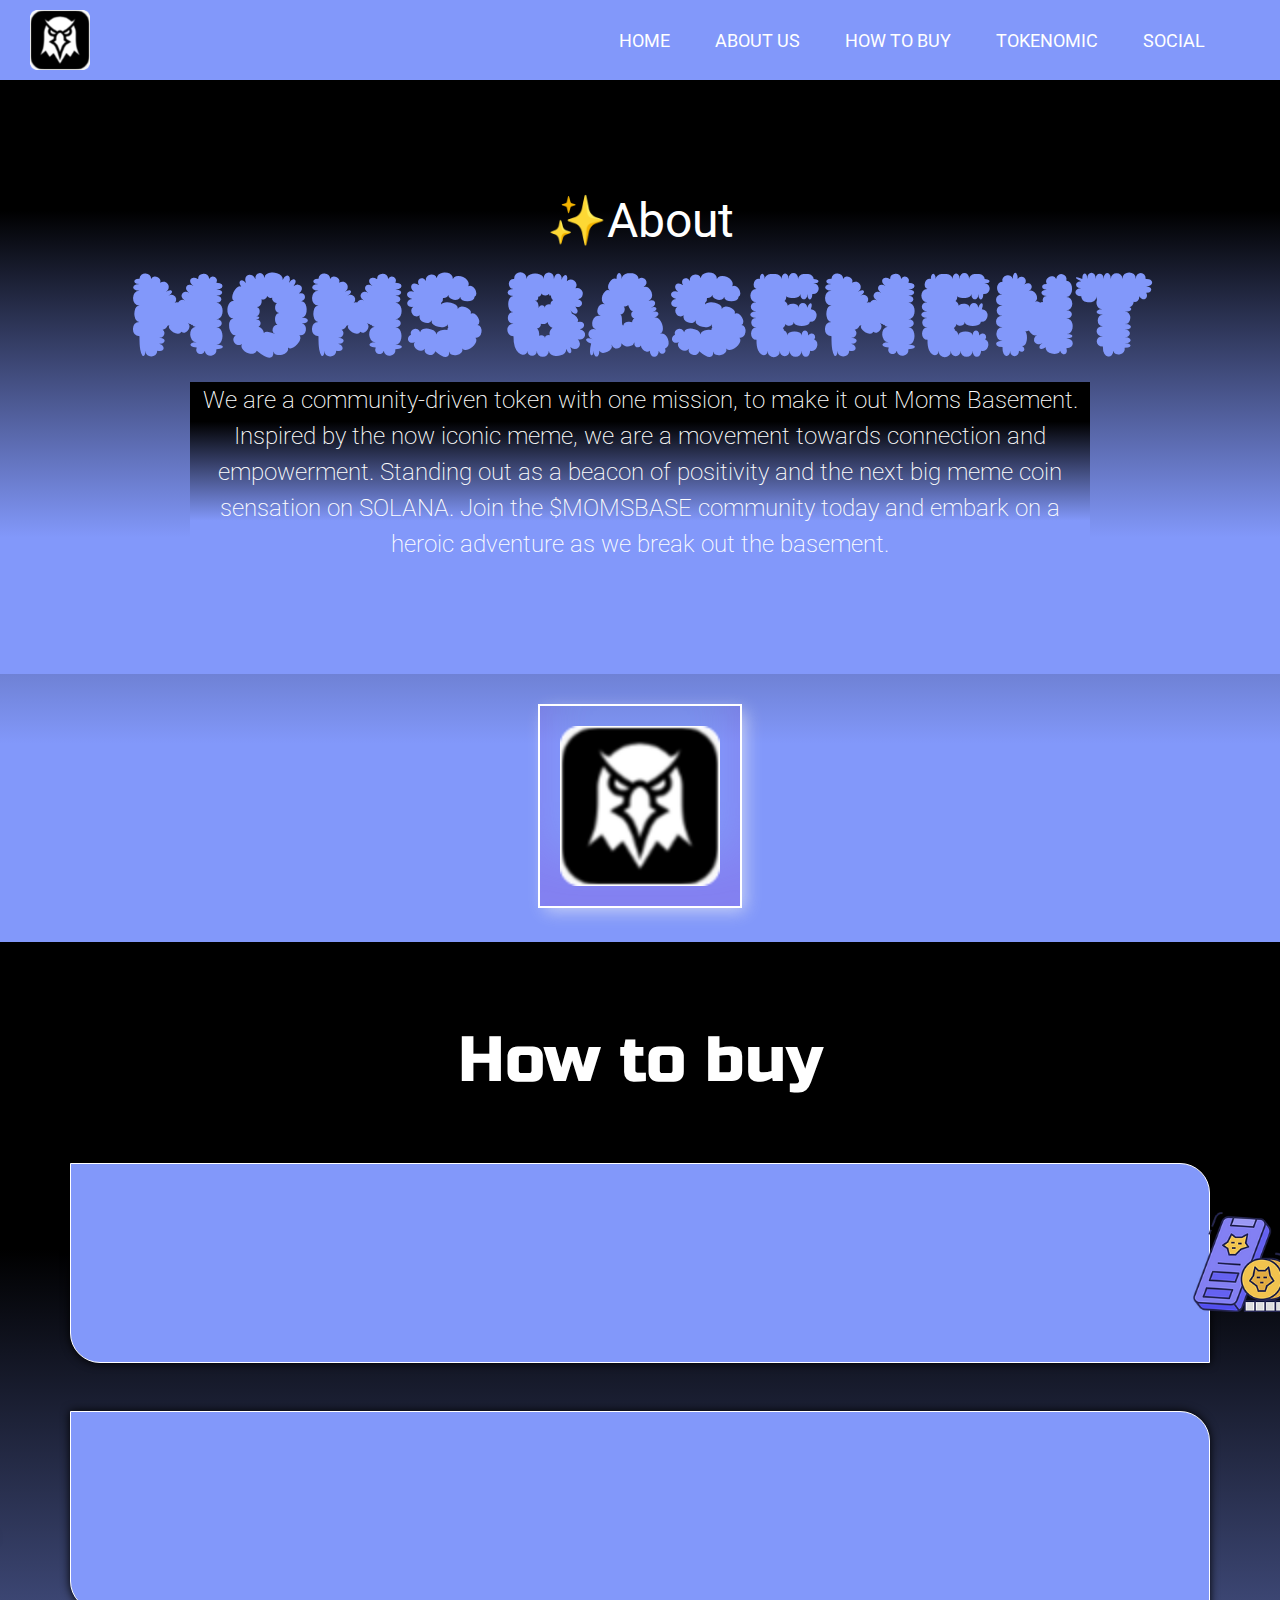
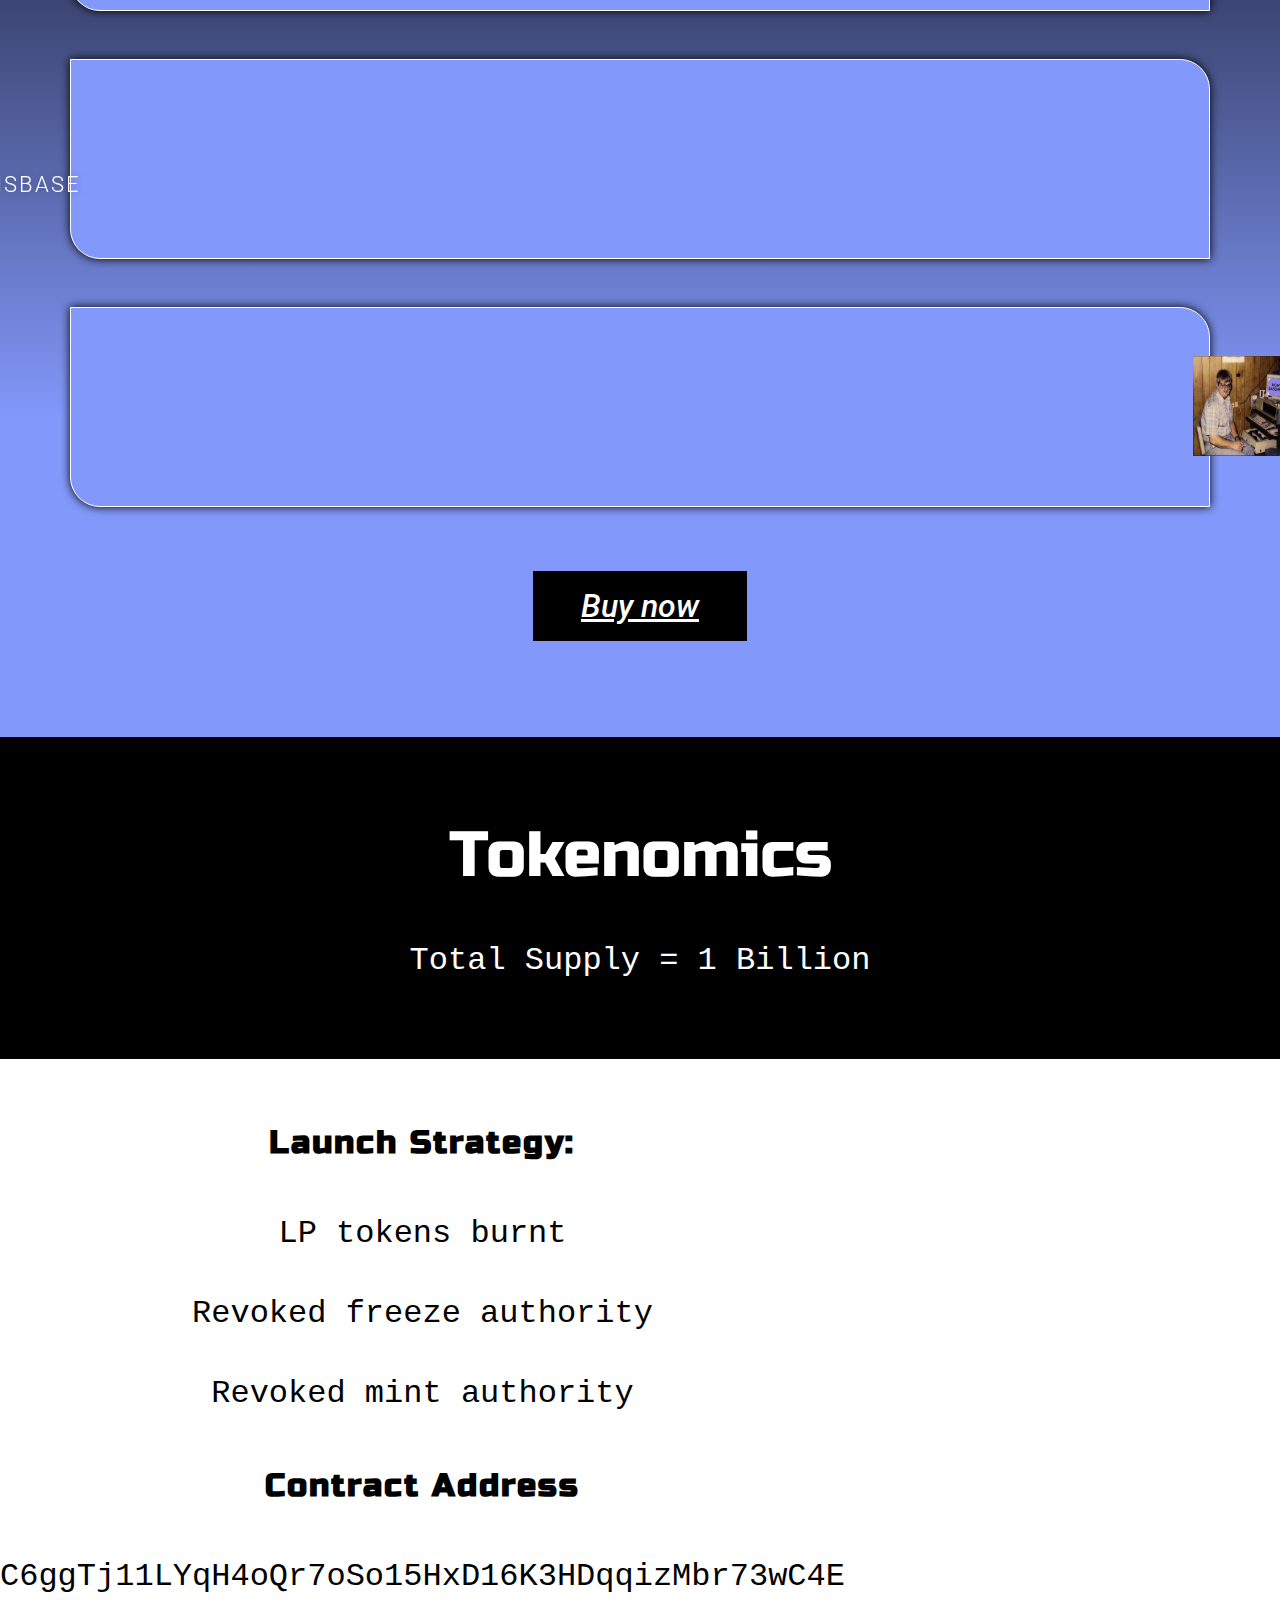
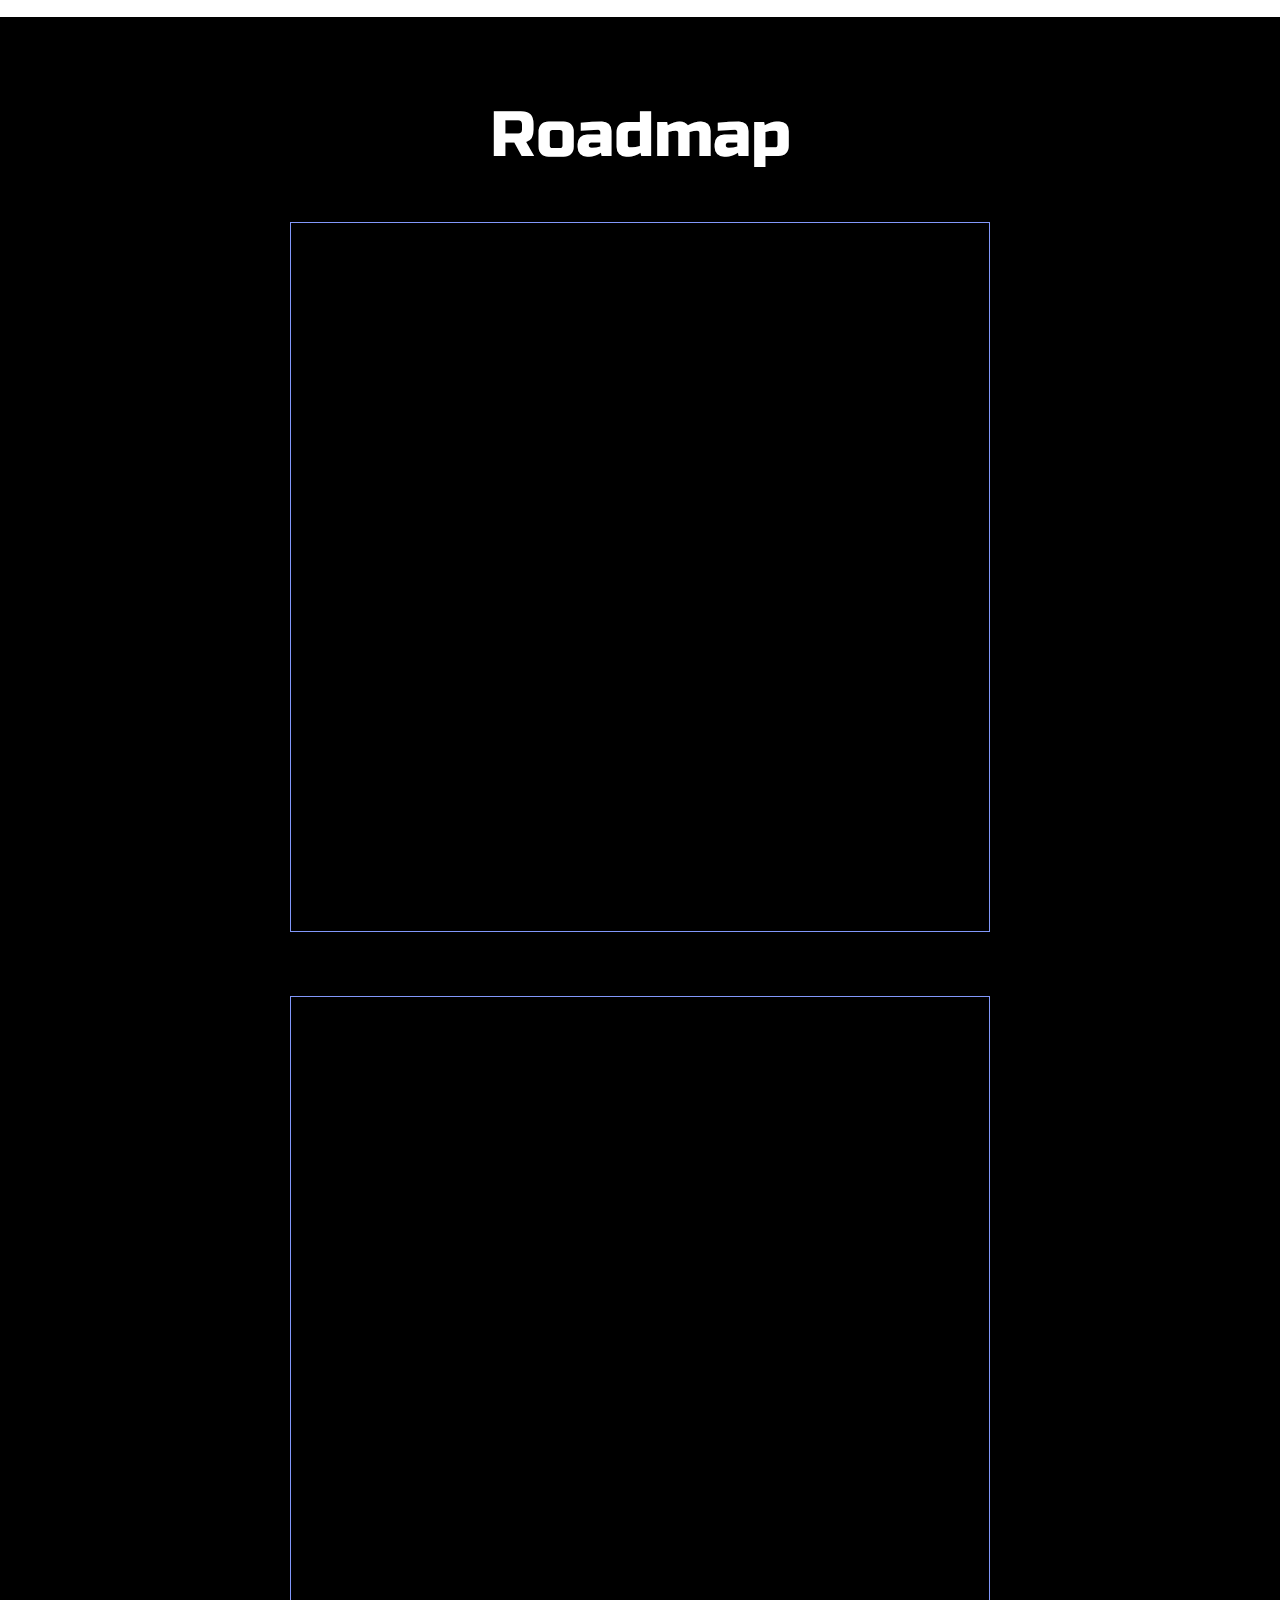
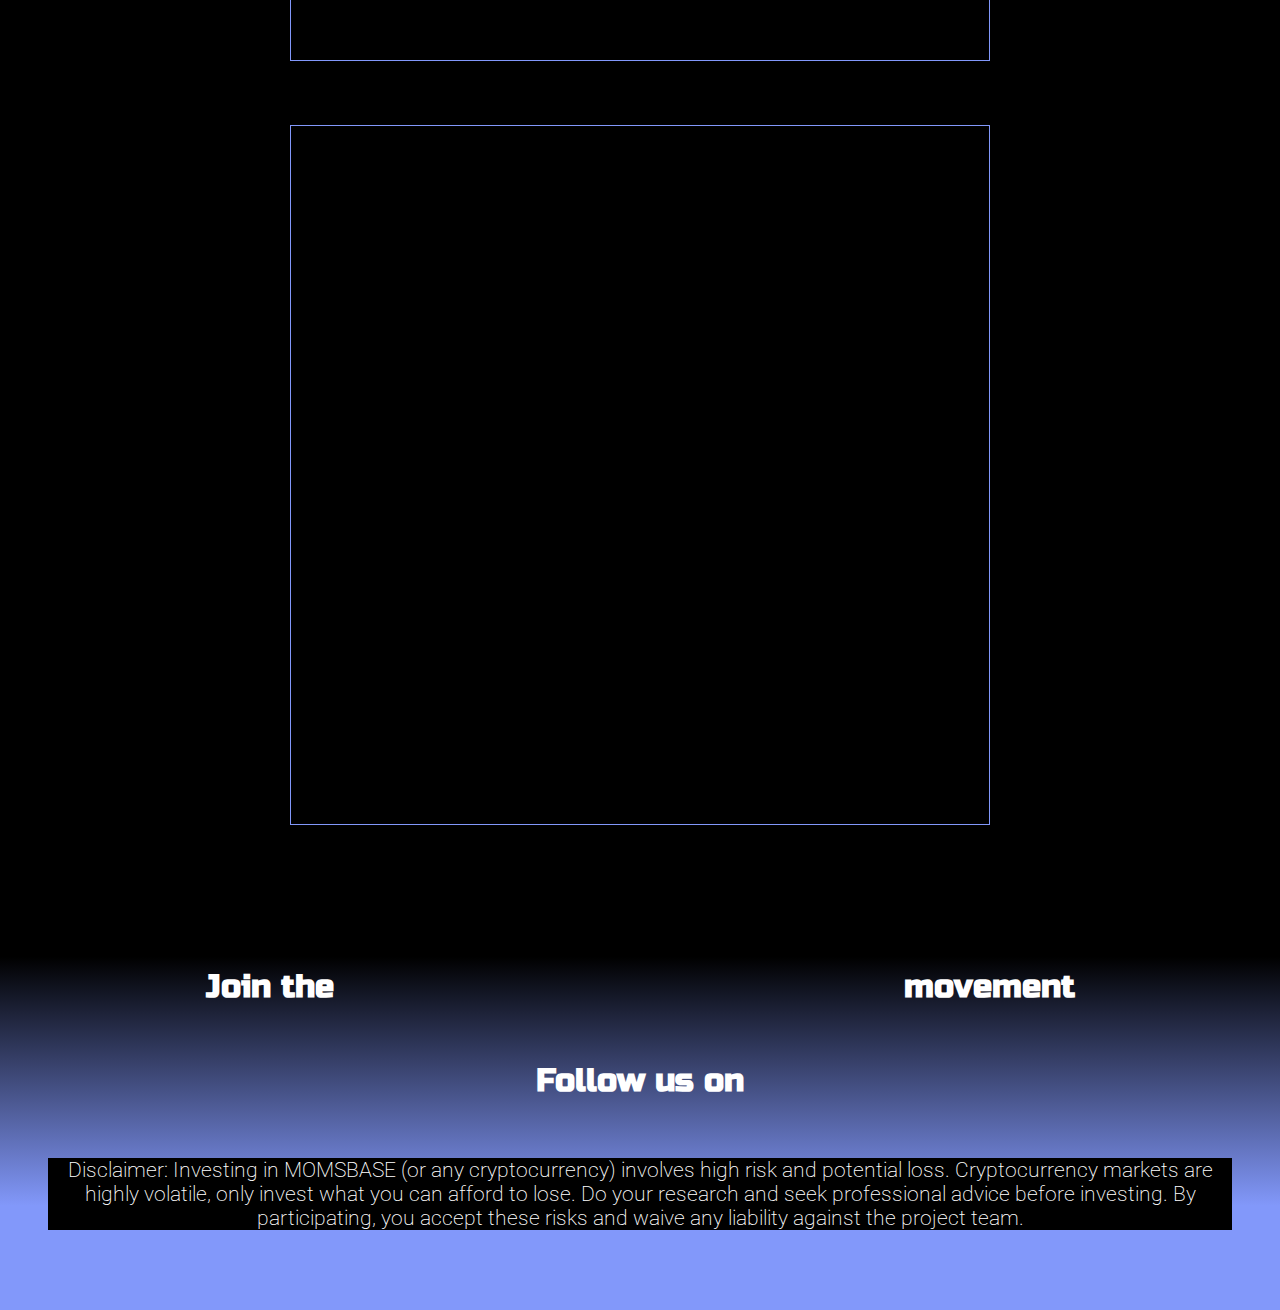
==== index.html @ 2a8d9602 "Update the list functions." ====
<!DOCTYPE html>
<html lang="en">
  <head>
    <meta charset="UTF-8" />
    <meta name="viewport" content="width=device-width, initial-scale=1.0" />
    <meta name="description" content="" />
    <meta property="og:title" content="Moms basement" />
    <meta property="og:description" content="" />
    <meta property="og:type" content="website" />
    <meta property="og:image" content="MomsBasement.jpg" />
    <meta property="og:url" content="https://momsbasementcoin.com/" />
    <link rel="stylesheet" href="css/style.css" />
    <link rel="preconnect" href="https://fonts.googleapis.com" />
    <link rel="preconnect" href="https://fonts.gstatic.com" crossorigin />
    <link
      href="https://fonts.googleapis.com/css2?family=Rubik+Bubbles&display=swap"
      rel="stylesheet"
    />
    <link rel="preconnect" href="https://fonts.googleapis.com" />
    <link rel="preconnect" href="https://fonts.gstatic.com" crossorigin />
    <link
      href="https://fonts.googleapis.com/css2?family=Russo+One&display=swap"
      rel="stylesheet"
    />
    <link rel="preconnect" href="https://fonts.googleapis.com" />
    <link rel="preconnect" href="https://fonts.gstatic.com" crossorigin />
    <link
      href="https://fonts.googleapis.com/css2?family=Roboto:ital,wght@0,100;0,300;0,400;0,500;0,700;0,900;1,100;1,300;1,400;1,500;1,700;1,900&display=swap"
      rel="stylesheet"
    />
    <link
      rel="stylesheet"
      href="https://cdnjs.cloudflare.com/ajax/libs/font-awesome/6.5.2/css/all.min.css"
      integrity="sha512-SnH5WK+bZxgPHs44uWIX+LLJAJ9/2PkPKZ5QiAj6Ta86w+fsb2TkcmfRyVX3pBnMFcV7oQPJkl9QevSCWr3W6A=="
      crossorigin="anonymous"
      referrerpolicy="no-referrer"
    />
    <link rel="stylesheet" href="https://unpkg.com/aos@next/dist/aos.css" />
    <title>✨ Moms Basement</title>
  </head>
  <body>
    <header>
      <nav data-aos="fade-left">
  <div class="logo">
    <img src="image/moms-icon2.png" alt="Moms basement logo" />
  </div>
  <div class="toggle-button" id="toggleButton">
    <div class="bar"></div>
    <div class="bar"></div>
    <div class="bar"></div>
  </div>
  <ul class="nav-list" id="navList">
    <li class="nav__item"><a href="/">Home</a></li>
    <li class="nav__item"><a href="#about">about us</a></li>
    <li class="nav__item"><a href="#how">How to buy</a></li>
    <li class="nav__item"><a href="#toke">tokenomic</a></li>
    <li class="nav__item"><a href="#social">social</a></li>
  </ul>
</nav>
<aside data-aos="flip-down" class="nav-image"></aside>
 </header>

    <section class="about">
      <div class="about about--container">
        <header class="about__header">
          <span id="about" class="about-brand">✨About </span>
          <h1 data-aos="fade-down">Moms Basement</h1>
          <p class="about text-container">
            We are a community-driven token with one mission, to make it out
            Moms Basement. Inspired by the now iconic meme, we are a movement
            towards connection and empowerment. Standing out as a beacon of
            positivity and the next big meme coin sensation on SOLANA. Join the
            $MOMSBASE community today and embark on a heroic adventure as we
            break out the basement.
          </p>
        </header>
      </div>
      <div class="icon-momss">
        <a
          href="https://dexscreener.com/solana/h6amhmfmagh6l1fura67ppexvf6njripyczmsj7xsto5"
          target="_blank"
          ><img
            data-aos="zoom-in"
            class="icon"
            src="image/moms-icon2.png"
            alt="The moms basement logo"
        /></a>
      </div>
    </section>

    <section>
      <div id="how" class="card">
        <header>
          <h2 class="card-header">How to buy</h2>
        </header>

        <section class="card-container">
          <div data-aos="slide-left" class="grid grid-1x2">
            <div class="card-image">
              <img
                class="card-icon"
                src="/image/buy-icon1.webp"
                alt="Moms basement icon"
              />
            </div>
            <div class="card-content">
              <h3 class="card--heading">Create a wallet</h3>
              <p class="card--paragrafh">
                Download a Phantom wallet from your browser.
              </p>
            </div>
          </div>
        </section>

        <section class="card-container">
          <div data-aos="slide-right" class="grid grid-1x2">
            <div class="card-image">
              <img
                class="card-icon"
                src="/image/Solana_logo.png"
                alt="Moms basement logo"
              />
            </div>
            <div class="card-content">
              <h3 class="card--heading">Get some SOL</h3>
              <p class="card--paragrafh">
                Deposit Solana into this wallet. If you don’t have any SOL you
                can purchase from an exchange.
              </p>
            </div>
          </div>
        </section>

        <section class="card-container">
          <div data-aos="slide-right" class="grid grid-1x2">
            <div class="card-image">
              <img
                class="card-icon"
                src="/image/ray1.png"
                alt="Moms basement icon"
              />
            </div>
            <div class="card-content">
              <h3 class="card--heading">Go to Raydium</h3>
              <p class="card--paragrafh">
                Here you will be converting SOL to $MOMSBASE. Paste the
                $MOMSBASE contract address (see below) and select $MOMSBASE.
              </p>
            </div>
          </div>
        </section>

        <section class="card-container">
          <div data-aos="slide-left" class="grid grid-1x2">
            <div class="card-image">
              <img
                class="card-icon"
                src="/image/momsbase.webp"
                alt="Mons basement icon"
              />
            </div>
            <div class="card-content">
              <h3 class="card--heading">Swap SOL for $MOMSBASE</h3>
              <p class="card--paragrafh">
                That’s it! Swap SOL for $MOMSBASE, it’s that simple..
              </p>
            </div>
          </div>
        </section>
        <div class="btn-container">
          <a
            href="https://dexscreener.com/solana/h6amhmfmagh6l1fura67ppexvf6njripyczmsj7xsto5"
            target="_blank"
          >
            Buy now</a
          >
        </div>
      </div>
    </section>

    <section id="toke">
      <div class="token">
        <h2 class="toke-token">Tokenomics</h2>
        <p class="toke-supply">Total Supply = 1 Billion</p>
      </div>
    </section>

    <main>
      <section class="launch-container">
        <div class="grid grid--1x2">
          <div class="launch">
            <h4 class="launch-strategy">Launch Strategy:</h4>
            <ul class="list-launch">
              <li class="list__item">LP tokens burnt</li>
              <li class="list__item">Revoked freeze authority</li>
              <li class="list__item">Revoked mint authority</li>
            </ul>
            <h4 class="launch-strategy">Contract Address</h4>
            <p class="list__item list-contract">
              C6ggTj11LYqH4oQr7oSo15HxD16K3HDqqizMbr73wC4E
            </p>
          </div>
          <div data-aos="zoom-in">
            <img
              class="img-launch"
              src="/image/momsbase.webp"
              alt="Moms basement image, A man sitting in front his computer smoking a cigarette"
            />
          </div>
        </div>
      </section>
    </main>

    <section id="social" class="foundation">
      <div class="foundation-header">
        <h2 class="foundation-header1">Roadmap</h2>
      </div>
      <div class="foundation foundation-container">
        <div data-aos="flip-right" class="foundation foundation-info">
          <h4 class="foundation-heading">
            🚀 Phase 1: Building Our Foundation
          </h4>
          <h4 class="foundation-social">Social Media Presence</h4>
          <p class="foundation-paragrafer">
            Top-tier content production across all social media platforms
          </p>
          <p class="foundation-paragrafer">
            Full-time Telegram devs for daily chats, laughs and ideas
          </p>

          <h4 class="foundation-social">Community Engagement</h4>
          <p class="foundation-paragrafer">
            Meme contests, giveaways, chess and poker nights
          </p>
          <h4 class="foundation-social">Learning & Interaction</h4>
          <p class="foundation-paragrafer">
            X spaces and AMAs: participate in discussions with crypto leaders to
            gain new insights
          </p>
          <h4 class="foundation-social">Market Presence</h4>
          <p class="foundation-paragrafer">
            Listing $MOMSBASE on key exchanges to bring further liquidity
          </p>
        </div>
      </div>
    </section>

    <section class="foundation">
      <div class="foundation foundation-container">
        <div data-aos="flip-left" class="foundation foundation-info">
          <h4 class="foundation-heading">
            🌟 Phase 2: Spreading Our Influence
          </h4>
          <h4 class="foundation-social">Podcast Launch</h4>
          <p class="foundation-paragrafer">
            Join Mom’s Basement podcast for the latest in crypto, compelling
            guest stories, and a touch of basement humour.
          </p>
          <h4 class="foundation-social">Meteoric Marketing Campaigns</h4>
          <p class="foundation-paragrafer">
            Global campaigns with world renowned marketing agencies.
          </p>
          <p class="foundation-paragrafer">
            Partnerships with influential crypto voices.
          </p>
          <p class="foundation-paragrafer">Selective brand collaborations.</p>
          <h4 class="foundation-social">Charitable Donations</h4>
          <p class="foundation-paragrafer">
            Active engagement in mental health initiatives and donations to
            established charities
          </p>
        </div>
      </div>
    </section>

    <section class="foundation">
      <div class="foundation foundation-container">
        <div data-aos="flip-up" class="foundation foundation-info">
          <h3 class="foundation-heading">🎉 Phase 3: Beyond the Basement</h3>
          <h4 class="foundation-social">Real-Life Products</h4>
          <p class="foundation-paragrafer">
            Mom’s Basement energy drink! Perfect for those long nights of gaming
            or crypto trading.
          </p>
          <p class="foundation-paragrafer">
            Angel investing in promising crypto start-ups.
          </p>

          <h4 class="foundation-social">Real-Life Connections</h4>
          <p class="foundation-paragrafer">
            Mom’s Basement IRL London space to host events, workshops, and
            meet-ups.
          </p>
          <p class="foundation-paragrafer">
            Global expansion with more community spaces.
          </p>
          <p class="foundation-paragrafer">
            Community retreats that mix relaxation with crypto conversations.
          </p>
          <p class="foundation-paragrafer">So much more!</p>
        </div>
      </div>
    </section>

    <footer>
      <div class="footer__section">
        <h4 class="footer-join">
          Join the
          <span data-aos="fade-up" class="footer--header">Moms Basement </span
          >movement
        </h4>
        <h4>Follow us on</h4>
        <div class="footer--link">
          <a
            data-aos="slide-left"
            href="https://x.com/MOMSBASECOIN"
            target="_blank"
          >
            <i
              class="fa-brands footer-icon fa-twitter"
              style="color: #74c0fc"
            ></i>
          </a>

          <a
            data-aos="slide-right"
            href="https://t.me/MOMSBASECOIN"
            target="_blank"
            ><i
              class="fa-brands footer-icon fa-telegram"
              style="color: #74c0fc"
            ></i
          ></a>
        </div>
        <p class="footer-text">
          Disclaimer: Investing in MOMSBASE (or any cryptocurrency) involves
          high risk and potential loss. Cryptocurrency markets are highly
          volatile, only invest what you can afford to lose. Do your research
          and seek professional advice before investing. By participating, you
          accept these risks and waive any liability against the project team.
        </p>
      </div>
    </footer>

    <script src="https://unpkg.com/aos@next/dist/aos.js"></script>
    <script>
      AOS.init();
    </script>
  </body>
</html>


    <script type="text/javascript">
      const toggleButton = document.getElementById("toggleButton");
      const navList = document.getElementById("navList");

      toggleButton.addEventListener("click", () => {
        navList.classList.toggle("active");
      });
    </script>
    <script src="https://unpkg.com/aos@next/dist/aos.js"></script>
    <script>
      AOS.init();
    </script>
  </body>
</html>
---- css/style.css ----
:root {
  --color-primary: #8298fa;
  --color-secondary: #fff;
  --color-black: #000;
  --color-back: linear-gradient(
    0deg,
    rgba(130, 152, 250, 1) 23%,
    rgba(0, 0, 0, 1) 78%
  );
}
* {
  margin: 0;
  padding: 0;
  box-sizing: border-box;
}
body {
  font-family: "Roboto", sans-serif;
}
.container {
  width: 1140px;
  margin: 0 auto;
}
h1 {
  color: var(--color-primary);
  font-family: "Rubik Bubbles", system-ui;
  font-weight: 400;
  font-style: normal;
  font-size: 7rem;
  text-transform: uppercase;
}
h2 {
  color: var(--color-secondary);
  font-size: 4rem;
  text-align: center;
  font-family: "Russo One", sans-serif;
  font-weight: 400;
}
h3 {
  font-size: 2.5rem;
  font-weight: 500;
  color: var(--color-black);
  font-family: "Roboto", sans-serif;
}
h4 {
  font-size: 2rem;
  color: var(--color-secondary);
  font-family: "Russo One", sans-serif;
}

p {
  font-family: "Roboto", sans-serif;
  font-weight: 200;
  font-style: normal;
  font-size: 1.5rem;
  color: var(--color-secondary);
}
img {
  width: 100%;
}

/*Nav */
nav {
  display: flex;
  background-color: var(--color-primary);
  justify-content: space-between;
  align-items: center;
  padding: 10px 30px;
  position: relative;
}
.logo {
  display: inline-flex;
  position: relative;
}
.logo img {
  width: 60px;
  height: 60px;
}
.logo img:hover {
  transform: rotate(90deg);
}
.toggle-button {
  display: none;
  flex-direction: column;
  cursor: pointer;
}
.toggle-button .bar {
  width: 35px;
  height: 4px;
  border-radius: 5px;
  background-color: var(--color-secondary);
  margin: 3px 0px;
}
.nav-list {
  list-style: none;
  display: flex;
}
.nav-list .nav__item {
  margin-right: 45px;
}
.nav-list .nav__item a {
  font-size: 18px;
  color: var(--color-secondary);
  text-decoration: none;
  text-transform: uppercase;
  transition: 0.5s ease;
}
.nav-list .nav__item a:hover {
  background-color: rgba(0, 0, 0, 1);
}
.nav-image {
  background-image: url(/image/momsbase.webp);
  background-repeat: no-repeat;
  background-size: cover;
}
@media screen and (max-width: 768px) {
  .toggle-button {
    display: flex;
  }
  .nav-list {
    display: none;
    flex-direction: column;
    position: absolute;
    width: 100%;
    background-color: black;
    padding: 25px;
    top: 100%;
    left: 0;
    text-align: center;
  }
  .nav-list .nav__item {
    padding: 20px 0px;
  }
  .nav-list.active {
    display: block;
  }
}
/* About */
.about {
  background: var(--color-back);
}
.about--container {
  padding: 7rem 0;
  text-align: center;
}
.about-brand {
  font-size: 3rem;
  font-weight: 400;
  color: var(--color-secondary);
  font-family: "Roboto", sans-serif;
  margin: 2rem;
}
.text-container {
  width: 100%;
  max-width: 900px;
  line-height: 1.5;
  text-align: center;
  margin: 0 auto;
}
.icon-momss {
  text-align: center;
  padding: 2rem;
}
.icon {
  width: 200px;
  height: 200px;
  padding: 20px;
  box-shadow: inset 0 -3em 3em rgba(135, 72, 218, 0.3), 0 0 0 2px white,
    0.3em 0.3em 1em rgba(246, 247, 244, 0.6);
}
@media screen and (max-width: 852px) {
  .about {
    padding: 1rem;
  }
  h1 {
    font-size: 3rem;
  }
}

/* Cards */
.card {
  background: rgb(130, 152, 250);
  background: var(--color-back);
  padding: 5rem 0;
}
.card-header {
  text-align: center;
  padding-bottom: 4rem;
}
section .card-container {
  margin-bottom: 3rem;
}
.card-container {
  margin: 0 auto;
  max-width: 1140px;
  height: 200px;
  background-color: var(--color-primary);
  border-radius: 0px 30px 0px 30px;
  border-style: solid;
  border-width: 1px 1px 1px 1px;
  border-color: var(--color-secondary);
  box-shadow: 0px 0px 10px 0px var(--color-black);
  transition: background 0.3s, border 0.3s, border-radius 0.3s, box-shadow 0.3s;
  padding: 2rem;
}
.grid-1x2 {
  display: grid;
  width: 100%;
  padding: 1rem;
  grid-template-columns: 1fr 4fr;
}
.card-icon {
  width: 100px;
  height: 100px;
}
.card--heading {
  font-weight: 600;
  padding-bottom: 1rem;
  letter-spacing: 2.5px;
}
.card--paragrafh {
  font-size: 1.4rem;
  font-weight: 300;
  letter-spacing: 2px;
  text-shadow: 0px 0px 10px rgba(0, 0, 0, 0.3);
}
@media (max-width: 965px) {
  .card {
    padding: 1rem;
  }
  .card-container {
    width: 100%;
    height: 300px;
    padding: 1rem;
  }
  .grid-1x2 {
    grid-template-columns: 1fr;
    text-align: center;
  }
  .card--heading {
    font-size: 1.7rem;
    padding-top: 2rem;
  }
  .card--paragrafh {
    font-size: 1.2rem;
    padding-top: 1.5rem;
  }
}
@media (max-width: 768px) {
  .card-header {
    font-size: 3rem;
  }
  .card-container {
    width: 100%;
    height: 400px;
  }
  .grid-1x2 {
    padding: 0;
    padding-top: 2rem;
  }
}

/* Buttons */
.btn-container {
  align-items: center;
  padding: 2rem;
  text-align: center;
  width: 100%;
}
.btn-container a {
  background-color: var(--color-black);
  font-size: 2rem;
  font-style: italic;
  font-weight: 500;
  padding: 1rem 3rem;
  text-align: center;
  color: var(--color-secondary);
  width: 100%;
}

.btn-container a:hover {
  font-size: 2.5rem;
}

/* Tokenomics */
.token {
  background-color: var(--color-black);
  color: var(--color-secondary);
  text-align: center;
  padding: 5rem;
}
.toke-supply {
  font-size: 2rem;
  font-family: "Courier New", Courier, monospace;
  margin-top: 3rem;
}
.launch-container {
  width: 100%;
}
.grid--1x2 {
  display: grid;
  width: 100%;
  grid-template-columns: 1fr 1fr;
}
.launch {
  background-color: var(--color-secondary);
  margin-top: 2rem;
  width: 100%;
  text-align: center;
}
.launch-strategy {
  color: var(--color-black);
  letter-spacing: 2px;
  font-size: 2rem;
  padding: 2rem;
}
.list__item {
  list-style: none;
  font-size: 2rem;
  font-family: "Courier New", Courier, monospace;
  line-height: 2.5;
  color: var(--color-black);
}
.img-launch {
  display: block;
  width: 100%;
}
@media (max-width: 768px) {
  .token {
    padding: 2rem;
  }
  .toke-token {
    font-size: 3rem;
  }
  .grid--1x2 {
    grid-template-columns: 1fr;
  }
  .launch-strategy {
    font-size: 1.7rem;
  }
  .list__item {
    font-size: 1rem;
  }
  .list-contract {
    font-size: 12px;
  }
}

/* Foundation */
.foundation {
  background-color: var(--color-black);
  color: var(--color-secondary);
  margin: 0 auto;
  padding: 2rem;
}
.foundation-header1 {
  margin: 3rem 0;
}
.foundation-container {
  border: 1px solid var(--color-primary);
  width: 700px;
  text-align: center;
}
.foundation-header {
  margin: 1rem;
}
.foundation-info {
  border: 1px solid var(--color-primary);
}
.foundation-heading {
  color: var(--color-primary);
  font-family: "helvetica", sans-serif;
  font-size: 2rem;
  font-weight: 700;
  padding-bottom: 2rem;
}
.foundation-social {
  color: var(--color-primary);
  font-size: 1.5rem;
  font-weight: 500;
  letter-spacing: 1px;
  margin-bottom: 1rem;
}
.foundation-paragrafer {
  margin-bottom: 2rem;
  font-size: 1.3rem;
}
@media screen and (max-width: 768px) {
  .foundation-container {
    width: 100%;
    padding: 0;
  }
  .foundation-heading {
    font-size: 2rem;
  }
  .foundation-info {
    padding: 0;
  }
}

/* Footer */
footer {
  background: rgb(130, 152, 250);
  background: linear-gradient(
    0deg,
    rgba(130, 152, 250, 1) 23%,
    rgba(0, 0, 0, 1) 78%
  );
}
.footer__section {
  text-align: center;
  padding: 5rem 3rem;
}
.footer-join {
  margin-bottom: 3rem;
}
.footer--header {
  color: var(--color-primary);
  font-size: 4rem;
  font-family: "Rubik Bubbles", system-ui;
  margin-bottom: 3rem;
}
.footer-icon {
  font-size: 50px;
  margin: 2rem;
  margin-bottom: 4rem;
}
.footer-text {
  font-size: 1.3rem;
  color: var(--color-secondary);
  font-weight: 200;
  background-color: var(--color-black);
}
@media screen and (max-width: 768px) {
  .footer__section {
    padding: 1rem;
  }
  .footer--header {
    font-size: 2rem;
  }
}
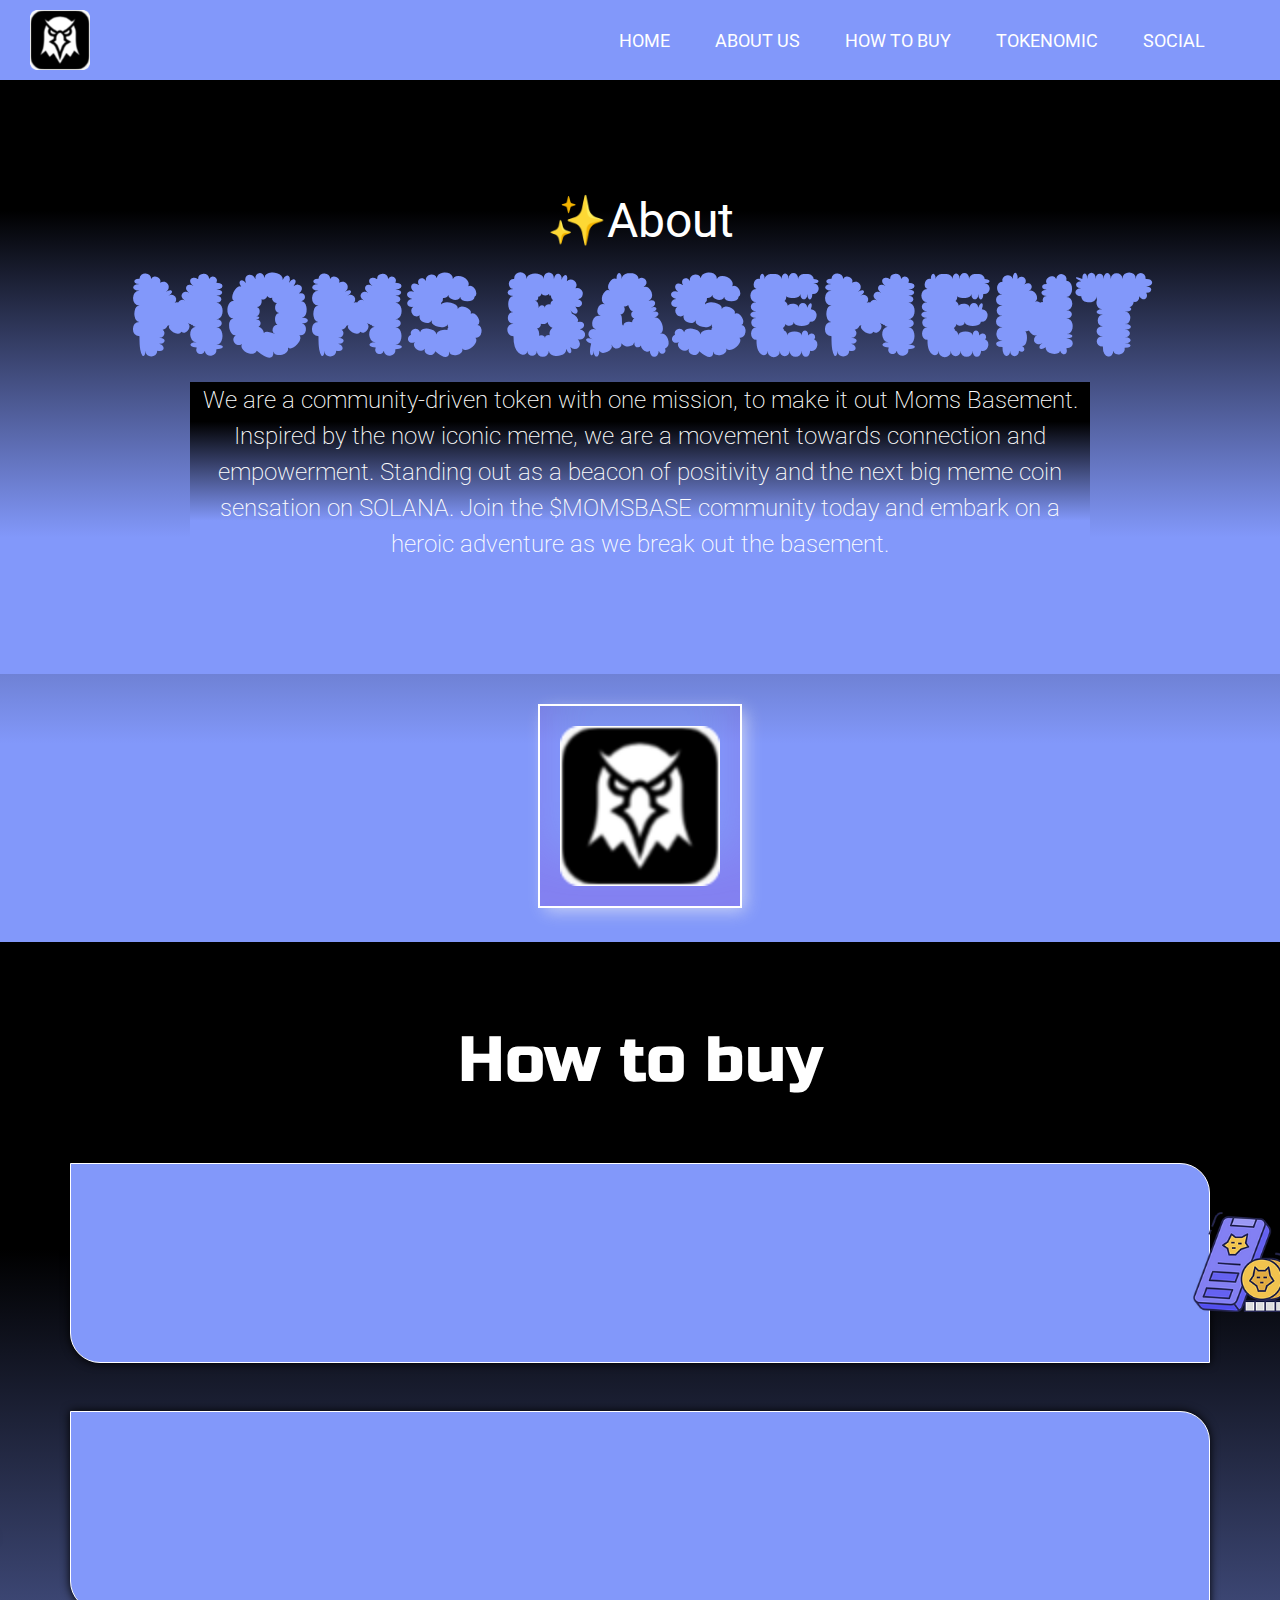
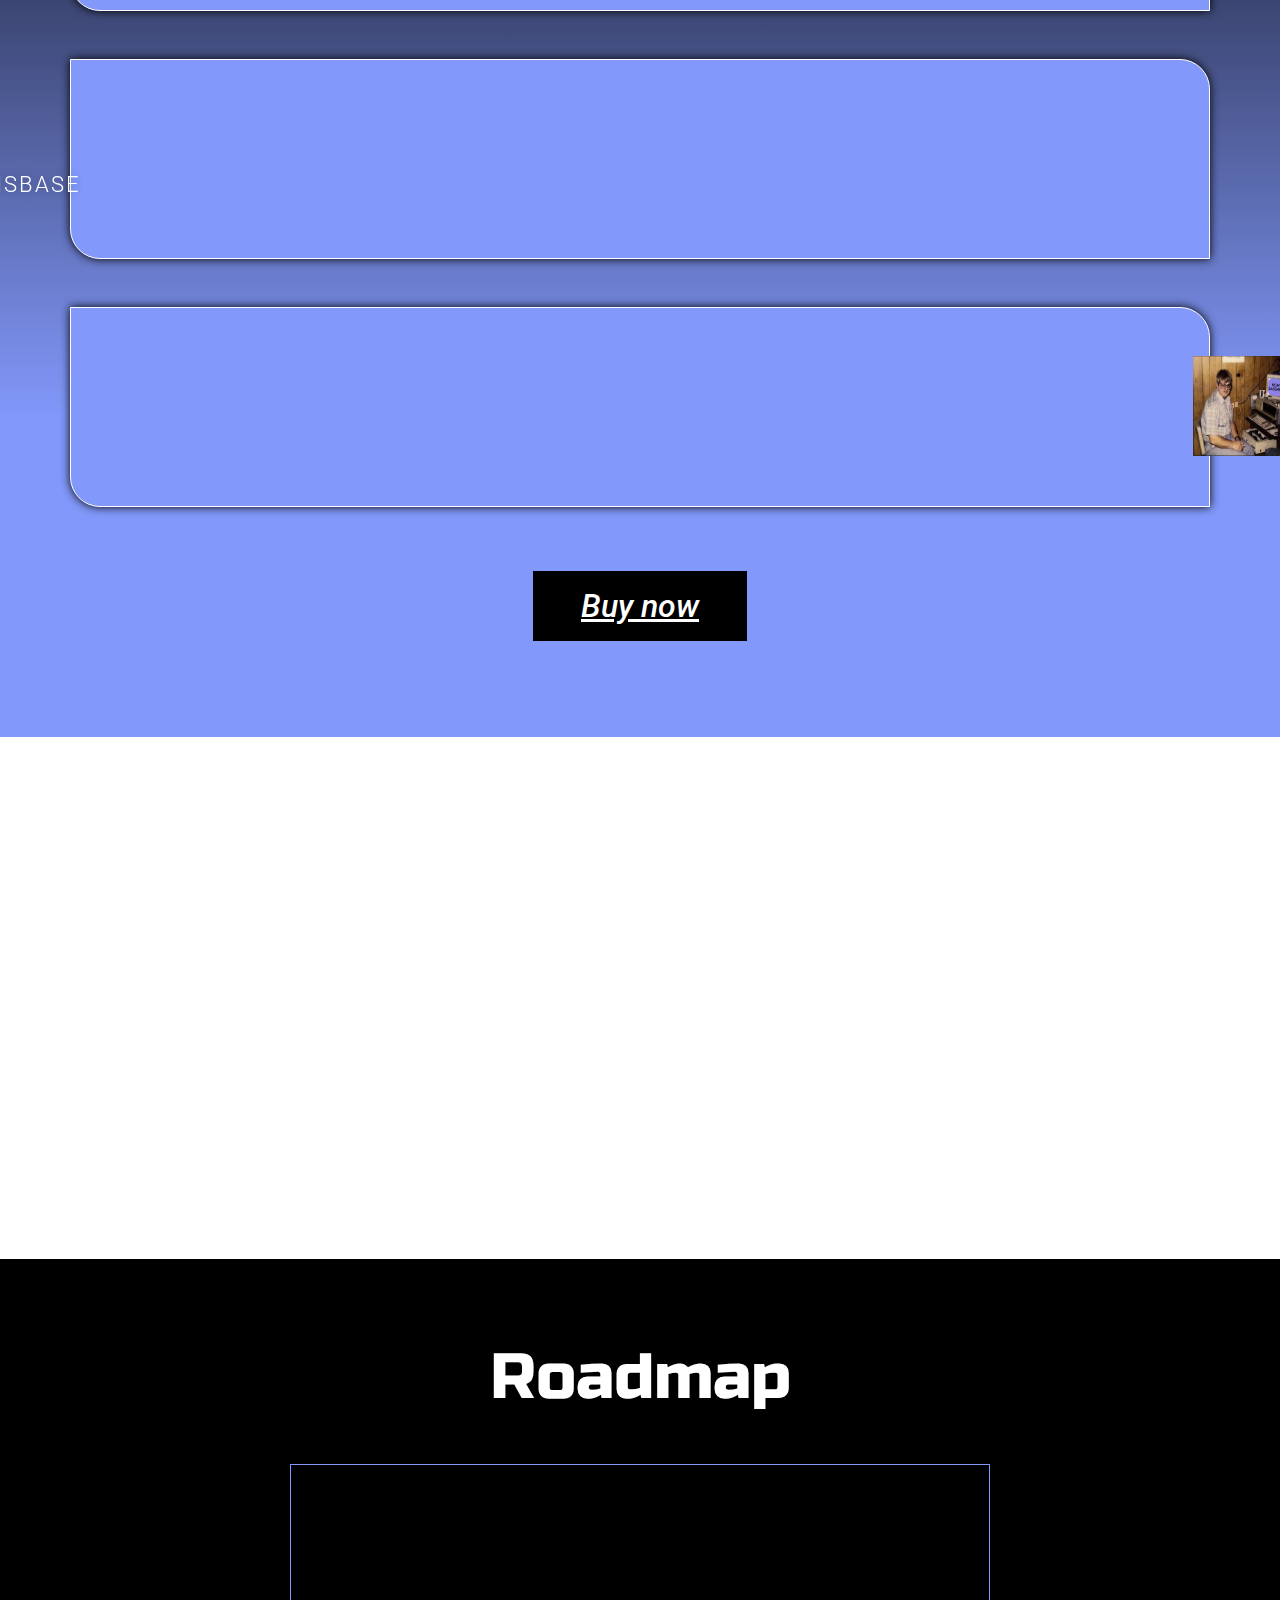
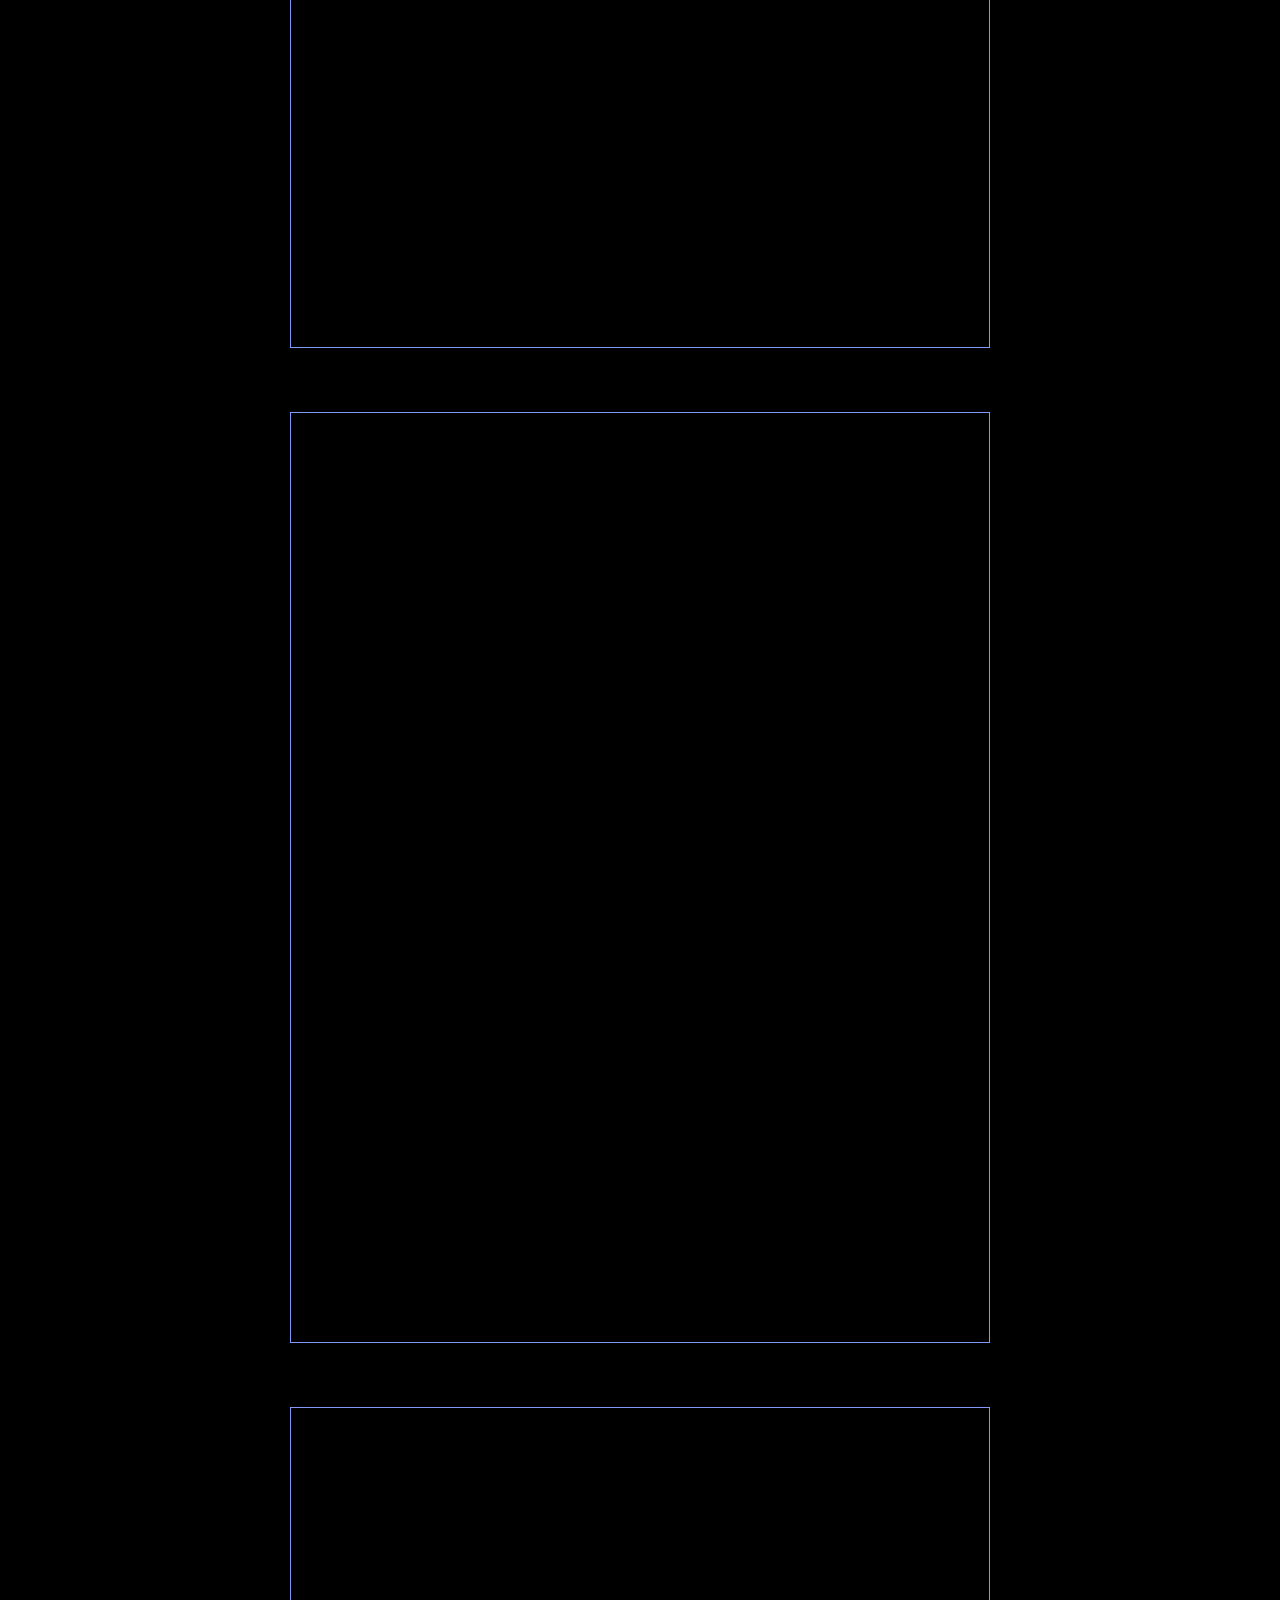
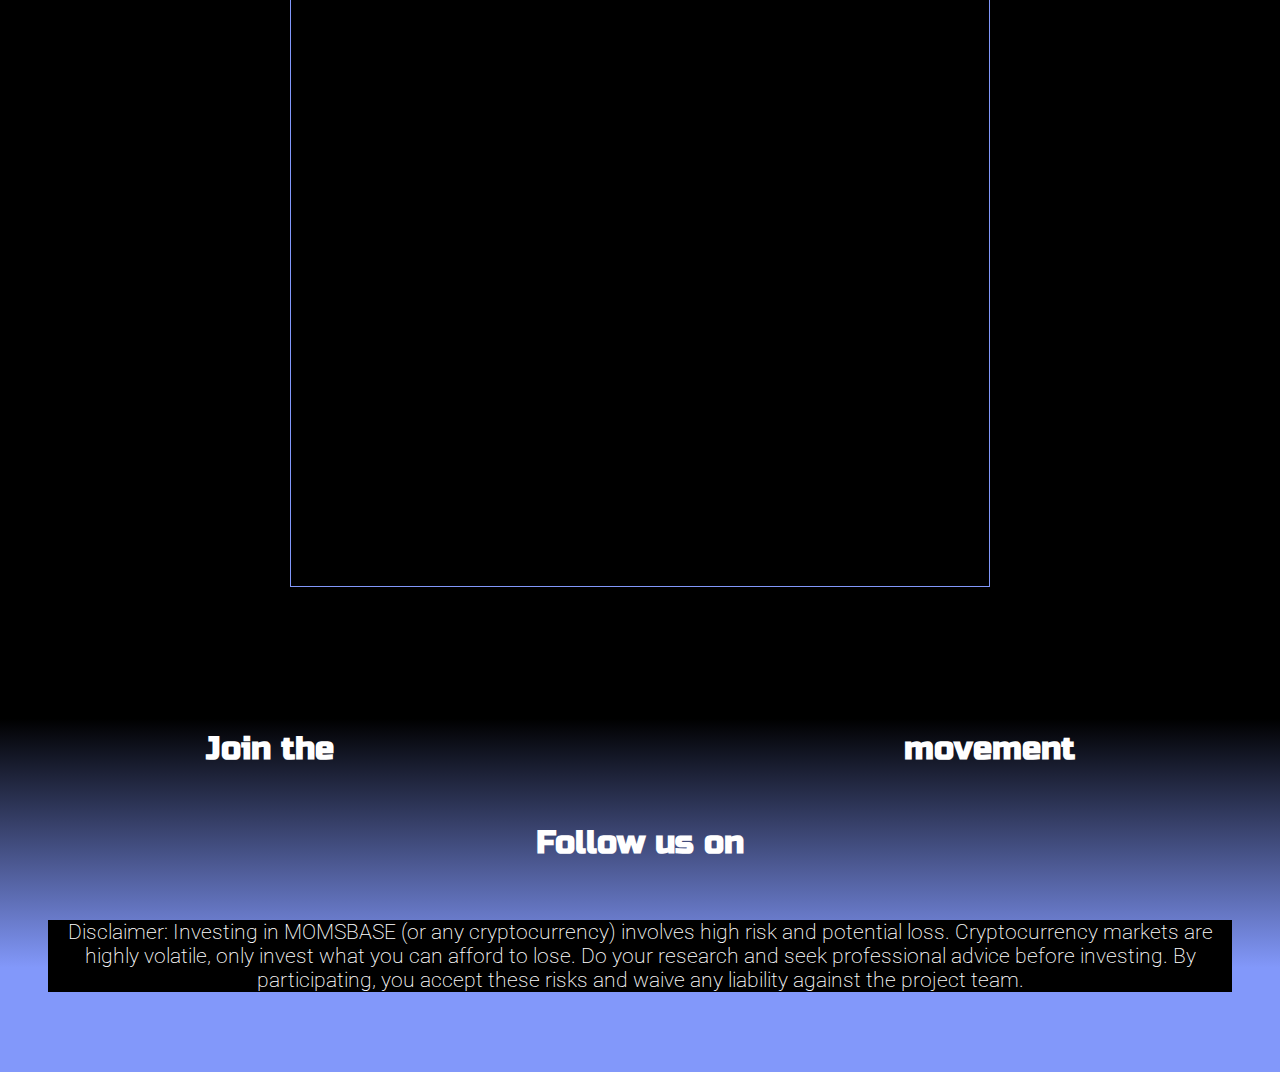
==== commit d2c22e50: "Update the head." ====
--- a/index.html
+++ b/index.html
@@ -5,9 +5,17 @@
     <meta name="viewport" content="width=device-width, initial-scale=1.0" />
     <meta name="description" content="" />
     <meta property="og:title" content="Moms basement" />
-    <meta property="og:description" content="" />
+    <meta
+      property="og:description"
+      content="We are a community-driven token with one mission, to make it out Moms Basement. 
+      Inspired by the now iconic meme, we are a movement towards connection and empowerment. 
+      Standing out as a beacon of positivity and the next big meme coin sensation on SOLANA."
+    />
     <meta property="og:type" content="website" />
-    <meta property="og:image" content="MomsBasement.jpg" />
+    <meta
+      property="og:image"
+      content="https://bloximages.newyork1.vip.townnews.com/richmond.com/content/tncms/assets/v3/editorial/8/11/81135b4c-563c-11e4-abb8-001a4bcf6878/54417cbbd6723.image.jpg"
+    />
     <meta property="og:url" content="https://momsbasementcoin.com/" />
     <link rel="stylesheet" href="css/style.css" />
     <link rel="preconnect" href="https://fonts.googleapis.com" />
@@ -41,30 +49,29 @@
   <body>
     <header>
       <nav data-aos="fade-left">
-  <div class="logo">
-    <img src="image/moms-icon2.png" alt="Moms basement logo" />
-  </div>
-  <div class="toggle-button" id="toggleButton">
-    <div class="bar"></div>
-    <div class="bar"></div>
-    <div class="bar"></div>
-  </div>
-  <ul class="nav-list" id="navList">
-    <li class="nav__item"><a href="/">Home</a></li>
-    <li class="nav__item"><a href="#about">about us</a></li>
-    <li class="nav__item"><a href="#how">How to buy</a></li>
-    <li class="nav__item"><a href="#toke">tokenomic</a></li>
-    <li class="nav__item"><a href="#social">social</a></li>
-  </ul>
-</nav>
-<aside data-aos="flip-down" class="nav-image"></aside>
- </header>
+        <div class="logo">
+          <img src="image/moms-icon2.png" alt="Moms basement logo" />
+        </div>
+        <div class="toggle-button" id="toggleButton">
+          <div class="bar"></div>
+          <div class="bar"></div>
+          <div class="bar"></div>
+        </div>
+        <ul class="nav-list" id="navList">
+          <li class="nav__item"><a href="/">Home</a></li>
+          <li class="nav__item"><a href="#about">about us</a></li>
+          <li class="nav__item"><a href="#how">How to buy</a></li>
+          <li class="nav__item"><a href="#toke">tokenomic</a></li>
+          <li class="nav__item"><a href="#social">social</a></li>
+        </ul>
+      </nav>
+    </header>
 
     <section class="about">
       <div class="about about--container">
         <header class="about__header">
           <span id="about" class="about-brand">✨About </span>
-          <h1 data-aos="fade-down">Moms Basement</h1>
+          <h1 class="about-heading" data-aos="fade-down">Moms Basement</h1>
           <p class="about text-container">
             We are a community-driven token with one mission, to make it out
             Moms Basement. Inspired by the now iconic meme, we are a movement
@@ -94,79 +101,87 @@
           <h2 class="card-header">How to buy</h2>
         </header>
 
-        <section class="card-container">
-          <div data-aos="slide-left" class="grid grid-1x2">
-            <div class="card-image">
-              <img
-                class="card-icon"
-                src="/image/buy-icon1.webp"
-                alt="Moms basement icon"
-              />
-            </div>
-            <div class="card-content">
-              <h3 class="card--heading">Create a wallet</h3>
-              <p class="card--paragrafh">
-                Download a Phantom wallet from your browser.
-              </p>
-            </div>
-          </div>
-        </section>
-
-        <section class="card-container">
-          <div data-aos="slide-right" class="grid grid-1x2">
-            <div class="card-image">
-              <img
-                class="card-icon"
-                src="/image/Solana_logo.png"
-                alt="Moms basement logo"
-              />
-            </div>
-            <div class="card-content">
-              <h3 class="card--heading">Get some SOL</h3>
-              <p class="card--paragrafh">
-                Deposit Solana into this wallet. If you don’t have any SOL you
-                can purchase from an exchange.
-              </p>
-            </div>
-          </div>
-        </section>
-
-        <section class="card-container">
-          <div data-aos="slide-right" class="grid grid-1x2">
-            <div class="card-image">
-              <img
-                class="card-icon"
-                src="/image/ray1.png"
-                alt="Moms basement icon"
-              />
-            </div>
-            <div class="card-content">
-              <h3 class="card--heading">Go to Raydium</h3>
-              <p class="card--paragrafh">
-                Here you will be converting SOL to $MOMSBASE. Paste the
-                $MOMSBASE contract address (see below) and select $MOMSBASE.
-              </p>
-            </div>
-          </div>
-        </section>
-
-        <section class="card-container">
-          <div data-aos="slide-left" class="grid grid-1x2">
-            <div class="card-image">
-              <img
-                class="card-icon"
-                src="/image/momsbase.webp"
-                alt="Mons basement icon"
-              />
-            </div>
-            <div class="card-content">
-              <h3 class="card--heading">Swap SOL for $MOMSBASE</h3>
-              <p class="card--paragrafh">
-                That’s it! Swap SOL for $MOMSBASE, it’s that simple..
-              </p>
-            </div>
-          </div>
-        </section>
+        <article class="card-container">
+          <div class="card-container-border">
+            <div data-aos="slide-left" class="grid grid-1x2">
+              <div class="card-image">
+                <img
+                  class="card-icon"
+                  src="/image/buy-icon1.webp"
+                  alt="Moms basement icon"
+                />
+              </div>
+              <div class="card-content">
+                <h3 class="card--heading">Create a wallet</h3>
+                <p class="card--paragrafh">
+                  Download a Phantom wallet from your browser.
+                </p>
+              </div>
+            </div>
+          </div>
+        </article>
+
+        <article class="card-container">
+          <div class="card-container-border">
+            <div data-aos="slide-right" class="grid grid-1x2">
+              <div class="card-image">
+                <img
+                  class="card-icon"
+                  src="/image/Solana_logo.png"
+                  alt="Moms basement logo"
+                />
+              </div>
+              <div class="card-content">
+                <h3 class="card--heading">Get some SOL</h3>
+                <p class="card--paragrafh">
+                  Deposit Solana into this wallet. If you don’t have any SOL you
+                  can purchase from an exchange.
+                </p>
+              </div>
+            </div>
+          </div>
+        </article>
+
+        <article class="card-container">
+          <div class="card-container-border">
+            <div data-aos="slide-right" class="grid grid-1x2">
+              <div class="card-image">
+                <img
+                  class="card-icon"
+                  src="/image/ray1.png"
+                  alt="Moms basement icon"
+                />
+              </div>
+              <div class="card-content">
+                <h3 class="card--heading">Go to Raydium</h3>
+                <p class="card--paragrafh">
+                  Here you will be converting SOL to $MOMSBASE. Paste the
+                  $MOMSBASE contract address (see below) and select $MOMSBASE.
+                </p>
+              </div>
+            </div>
+          </div>
+        </article>
+
+        <article class="card-container">
+          <div class="card-container-border">
+            <div data-aos="slide-left" class="grid grid-1x2">
+              <div class="card-image">
+                <img
+                  class="card-icon"
+                  src="/image/momsbase.webp"
+                  alt="Mons basement icon"
+                />
+              </div>
+              <div class="card-content">
+                <h3 class="card--heading">Swap SOL for $MOMSBASE</h3>
+                <p class="card--paragrafh">
+                  That’s it! Swap SOL for $MOMSBASE, it’s that simple..
+                </p>
+              </div>
+            </div>
+          </div>
+        </article>
         <div class="btn-container">
           <a
             href="https://dexscreener.com/solana/h6amhmfmagh6l1fura67ppexvf6njripyczmsj7xsto5"
@@ -179,37 +194,32 @@
     </section>
 
     <section id="toke">
-      <div class="token">
-        <h2 class="toke-token">Tokenomics</h2>
-        <p class="toke-supply">Total Supply = 1 Billion</p>
-      </div>
-    </section>
-
-    <main>
-      <section class="launch-container">
-        <div class="grid grid--1x2">
-          <div class="launch">
-            <h4 class="launch-strategy">Launch Strategy:</h4>
-            <ul class="list-launch">
-              <li class="list__item">LP tokens burnt</li>
-              <li class="list__item">Revoked freeze authority</li>
-              <li class="list__item">Revoked mint authority</li>
-            </ul>
-            <h4 class="launch-strategy">Contract Address</h4>
-            <p class="list__item list-contract">
-              C6ggTj11LYqH4oQr7oSo15HxD16K3HDqqizMbr73wC4E
-            </p>
-          </div>
-          <div data-aos="zoom-in">
-            <img
-              class="img-launch"
-              src="/image/momsbase.webp"
-              alt="Moms basement image, A man sitting in front his computer smoking a cigarette"
-            />
-          </div>
-        </div>
-      </section>
-    </main>
+      <article class="launch">
+        <div class="launch-container">
+          <div class="grid grid--1x2">
+            <div data-aos="fade-right" class="launch-image">
+              <img
+                src="/image/momsbase.webp"
+                alt="Moms basement image, A man sitting in front his computer smoking a cigarette"
+              />
+            </div>
+            <div data-aos="fade-left" class="launch-text">
+              <h2 class="toke-token">Tokenomics</h2>
+              <ul class="launch-list">
+                <li class="launch__list">LP tokens burnt</li>
+                <li class="launch__list">Revoked freeze authority</li>
+                <li class="launch__list">Revoked mint authority</li>
+              </ul>
+              <p class="toke-supply">Total Supply = 1 Billion</p>
+              <h3 class="launch-contract">Contract Address</h3>
+              <p class="launch-number">
+                C6ggTj11LYqH4oQr7oSo15HxD16K3HDqqizMbr73wC4E
+              </p>
+            </div>
+          </div>
+        </div>
+      </article>
+    </section>
 
     <section id="social" class="foundation">
       <div class="foundation-header">
@@ -222,24 +232,15 @@
           </h4>
           <h4 class="foundation-social">Social Media Presence</h4>
           <p class="foundation-paragrafer">
-            Top-tier content production across all social media platforms
-          </p>
-          <p class="foundation-paragrafer">
-            Full-time Telegram devs for daily chats, laughs and ideas
-          </p>
-
+            Top-tier content production across all social media platforms.
+          </p>
+          <p class="foundation-paragrafer">
+            Full-time Telegram devs for daily chats, laughs and ideas.
+          </p>
           <h4 class="foundation-social">Community Engagement</h4>
           <p class="foundation-paragrafer">
-            Meme contests, giveaways, chess and poker nights
-          </p>
-          <h4 class="foundation-social">Learning & Interaction</h4>
-          <p class="foundation-paragrafer">
-            X spaces and AMAs: participate in discussions with crypto leaders to
-            gain new insights
-          </p>
-          <h4 class="foundation-social">Market Presence</h4>
-          <p class="foundation-paragrafer">
-            Listing $MOMSBASE on key exchanges to bring further liquidity
+            Gaming competitions, weekly poker nights, giveaways, X spaces, meme
+            contests and more!
           </p>
         </div>
       </div>
@@ -249,26 +250,33 @@
       <div class="foundation foundation-container">
         <div data-aos="flip-left" class="foundation foundation-info">
           <h4 class="foundation-heading">
-            🌟 Phase 2: Spreading Our Influence
+            🌟 Phase 2: Breaking Out The Basement
           </h4>
-          <h4 class="foundation-social">Podcast Launch</h4>
-          <p class="foundation-paragrafer">
-            Join Mom’s Basement podcast for the latest in crypto, compelling
+          <h4 class="foundation-social">MBA – Moms Basement Academy Launch</h4>
+          <p class="foundation-paragrafer">Unveiling our Web3 headquarters!</p>
+          <p class="foundation-paragrafer">
+            A vibrant online hub where the community can hang out, game and
+            connect with likeminded individuals.
+          </p>
+          <p class="foundation-paragrafer">
+            $MOMSBASE holders will have exclusive access to cutting-edge Crypto
+            Insights, Fitness/Nutrition Programs and Well-being tips.
+          </p>
+          <h4 class="foundation-social">Mom’s Basement Podcast Launch</h4>
+          <p class="foundation-paragrafer">
+            Join Mom’s Basement podcast for the latest crypto news, captivating
             guest stories, and a touch of basement humour.
           </p>
+          <h4 class="foundation-social">Making a Difference</h4>
+          <p class="foundation-paragrafer">
+            Active support for mental health initiatives and impactful donations
+            to established charities.
+          </p>
           <h4 class="foundation-social">Meteoric Marketing Campaigns</h4>
           <p class="foundation-paragrafer">
             Global campaigns with world renowned marketing agencies.
           </p>
-          <p class="foundation-paragrafer">
-            Partnerships with influential crypto voices.
-          </p>
           <p class="foundation-paragrafer">Selective brand collaborations.</p>
-          <h4 class="foundation-social">Charitable Donations</h4>
-          <p class="foundation-paragrafer">
-            Active engagement in mental health initiatives and donations to
-            established charities
-          </p>
         </div>
       </div>
     </section>
@@ -277,27 +285,29 @@
       <div class="foundation foundation-container">
         <div data-aos="flip-up" class="foundation foundation-info">
           <h3 class="foundation-heading">🎉 Phase 3: Beyond the Basement</h3>
-          <h4 class="foundation-social">Real-Life Products</h4>
-          <p class="foundation-paragrafer">
-            Mom’s Basement energy drink! Perfect for those long nights of gaming
-            or crypto trading.
-          </p>
-          <p class="foundation-paragrafer">
-            Angel investing in promising crypto start-ups.
-          </p>
-
-          <h4 class="foundation-social">Real-Life Connections</h4>
-          <p class="foundation-paragrafer">
-            Mom’s Basement IRL London space to host events, workshops, and
-            meet-ups.
-          </p>
-          <p class="foundation-paragrafer">
-            Global expansion with more community spaces.
+          <h4 class="foundation-social">Community Connections</h4>
+          <p class="foundation-paragrafer">
+            IRL London space to host events, workshops, and meet-ups.
+          </p>
+          <p class="foundation-paragrafer">
+            Pop-up parties, around the world, to celebrate making it out the
+            Basement.
           </p>
           <p class="foundation-paragrafer">
             Community retreats that mix relaxation with crypto conversations.
           </p>
+          <h4 class="foundation-social">Physical Ventures</h4>
+          <p class="foundation-paragrafer">
+            Moms Basement White Collar Boxing Program: train for two months,
+            then showcase your skills at a special Moms Basement event.
+          </p>
+          <p class="foundation-paragrafer">
+            Angel investing in promising crypto and web2 start-ups.
+          </p>
           <p class="foundation-paragrafer">So much more!</p>
+          <p class="foundation-paragrafer">
+            Stay tuned for even more exciting developments!
+          </p>
         </div>
       </div>
     </section>
@@ -342,14 +352,6 @@
       </div>
     </footer>
 
-    <script src="https://unpkg.com/aos@next/dist/aos.js"></script>
-    <script>
-      AOS.init();
-    </script>
-  </body>
-</html>
-
-
     <script type="text/javascript">
       const toggleButton = document.getElementById("toggleButton");
       const navList = document.getElementById("navList");
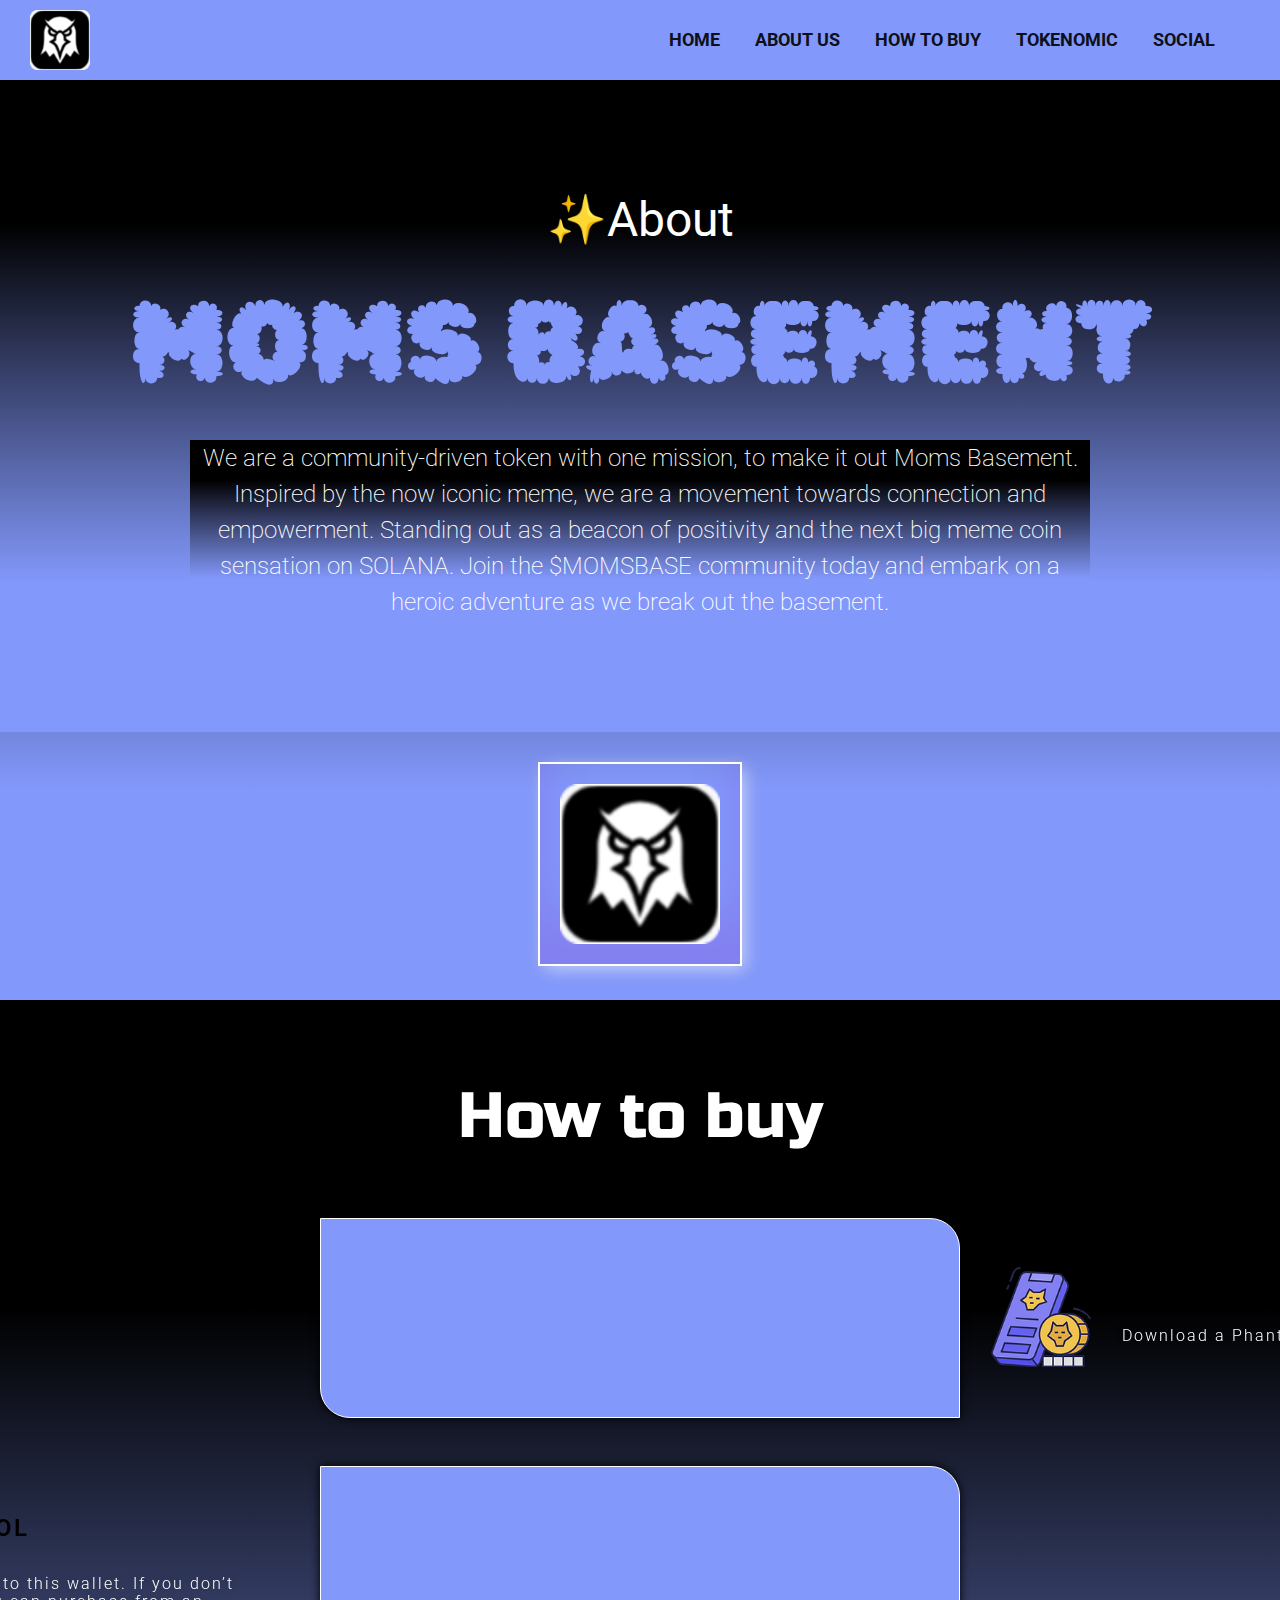
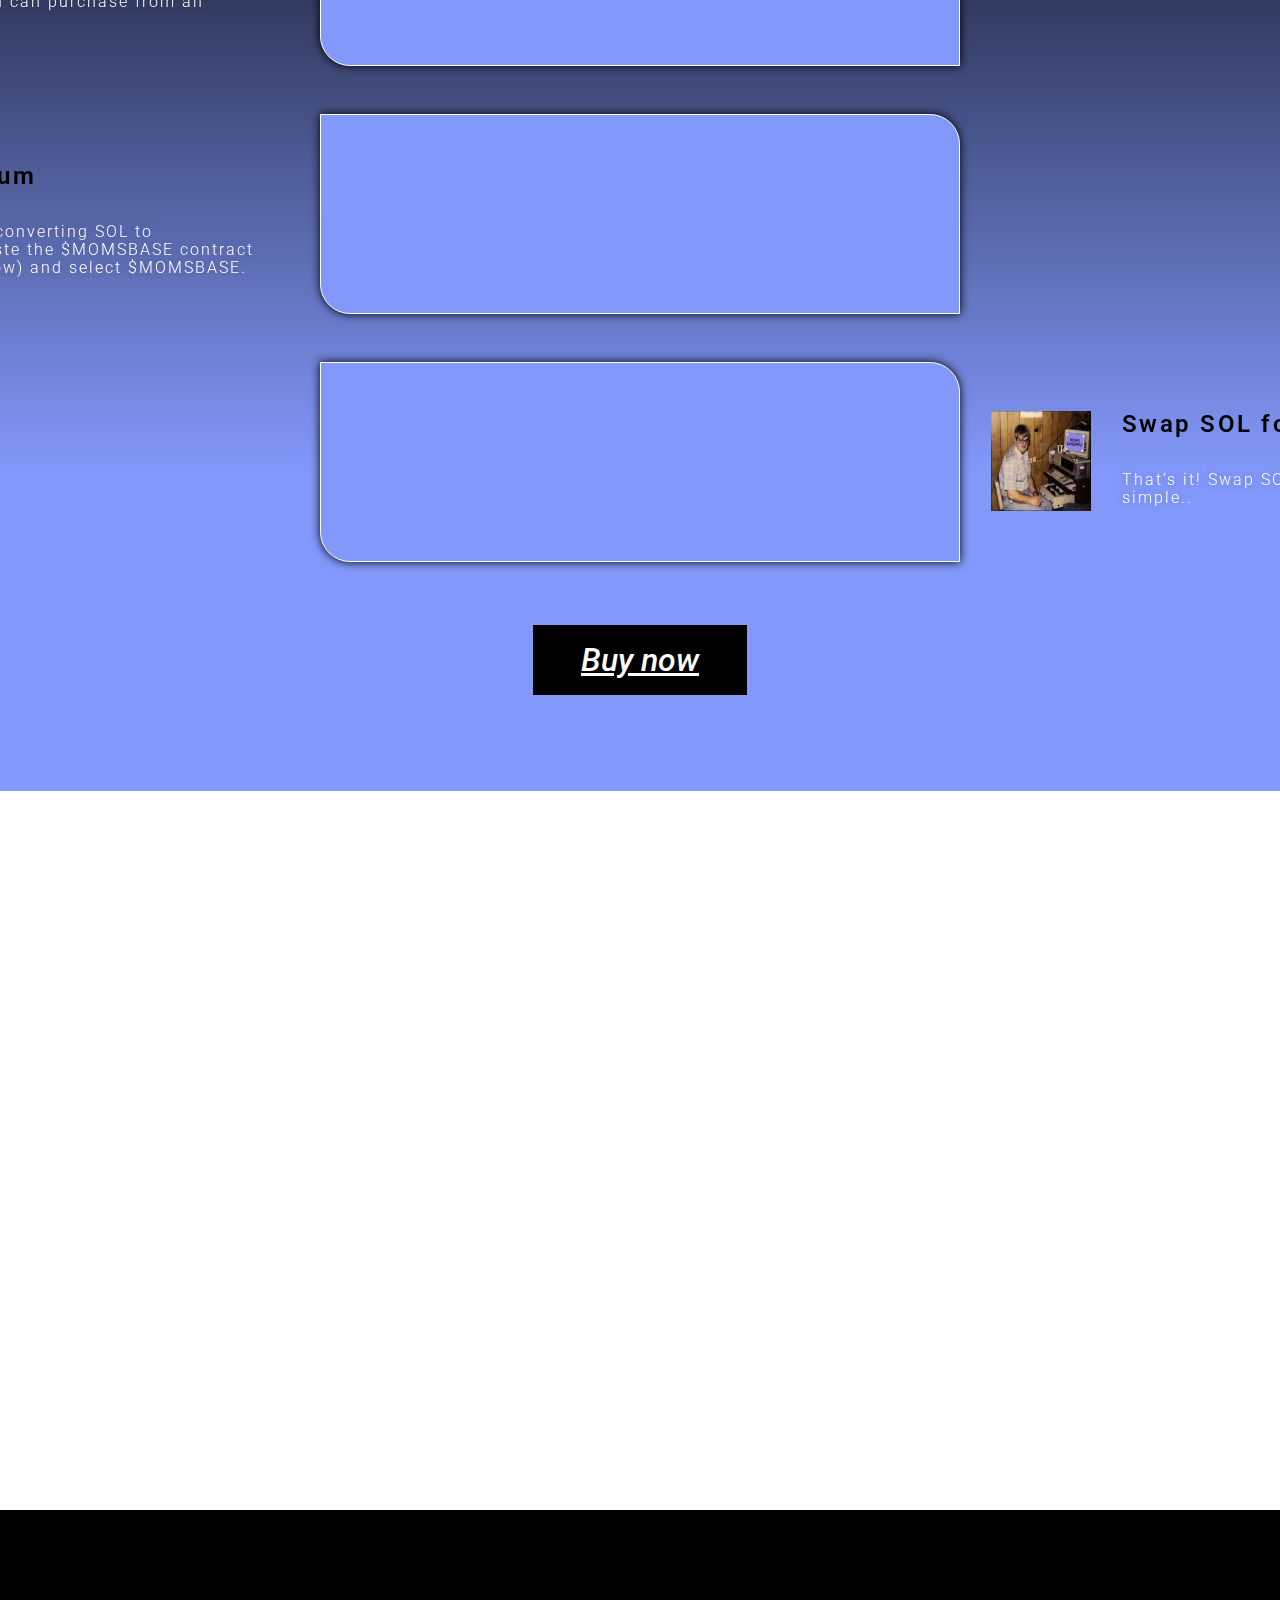
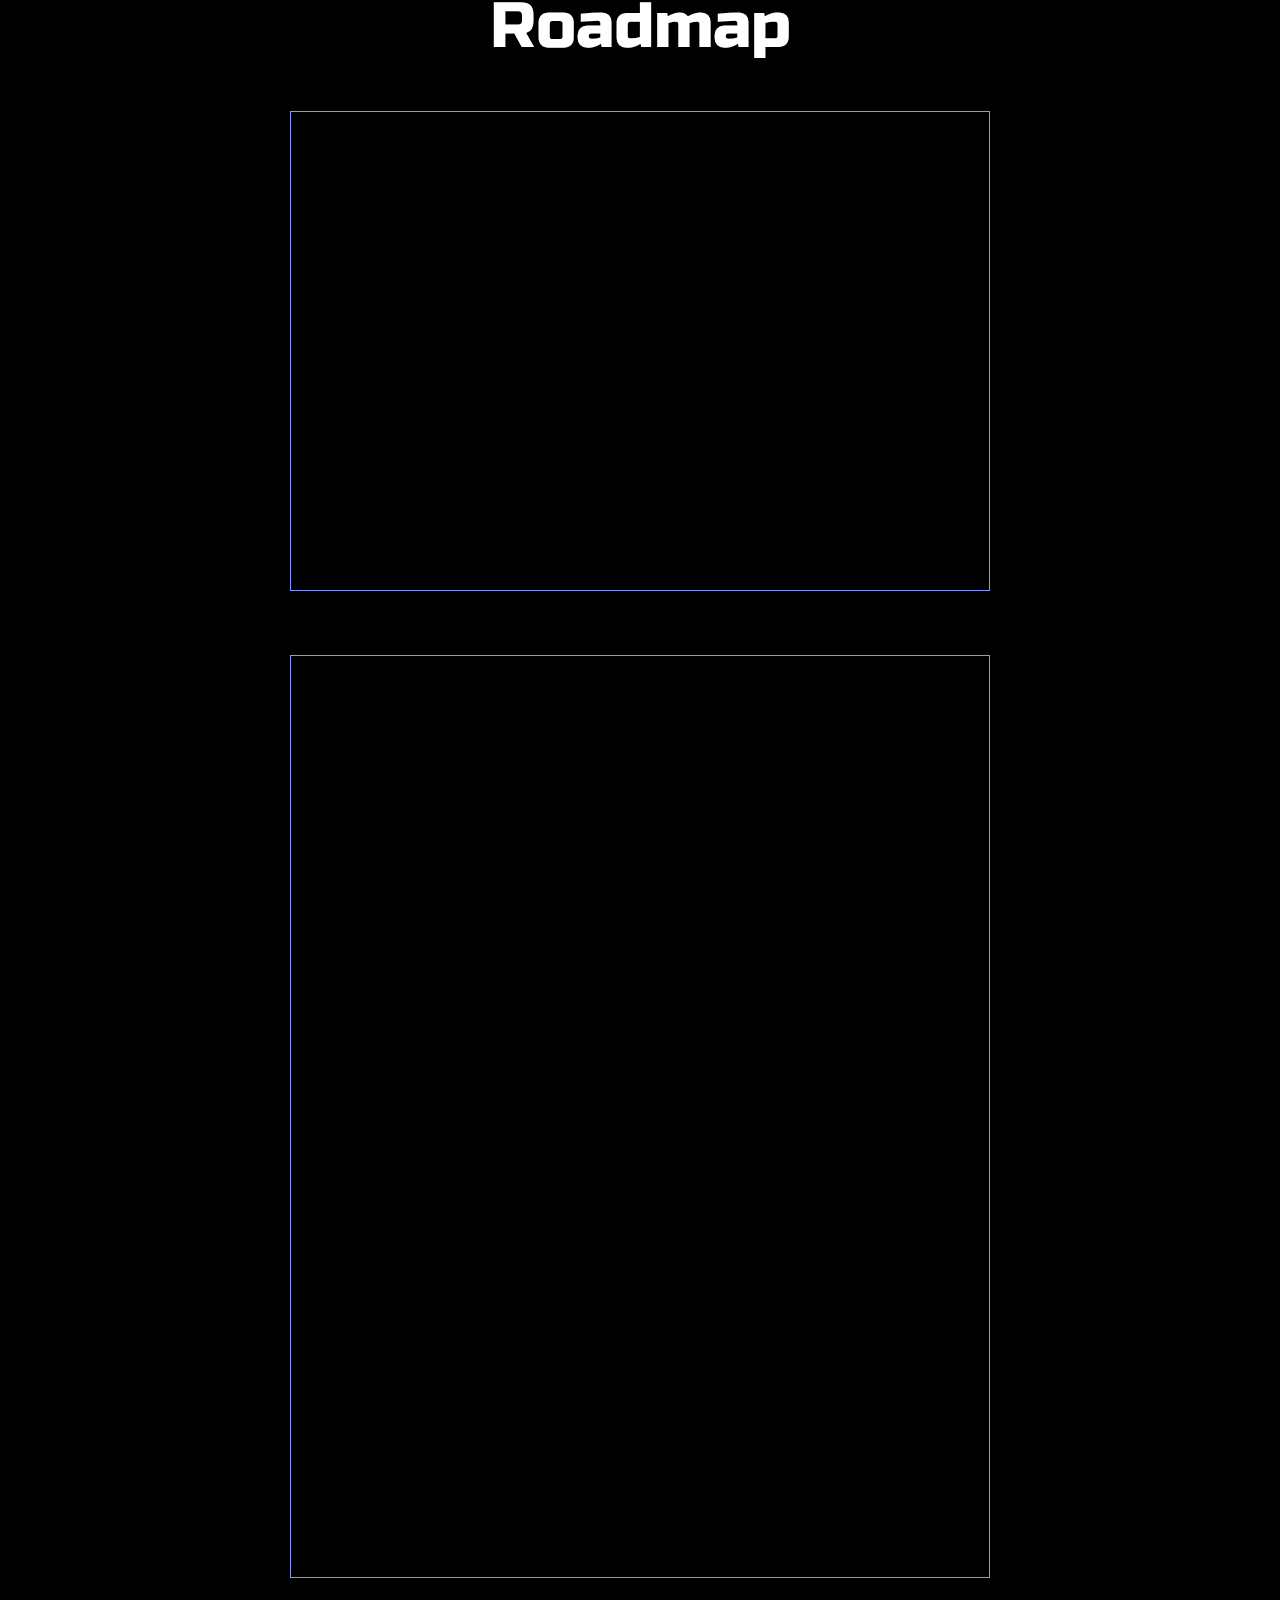
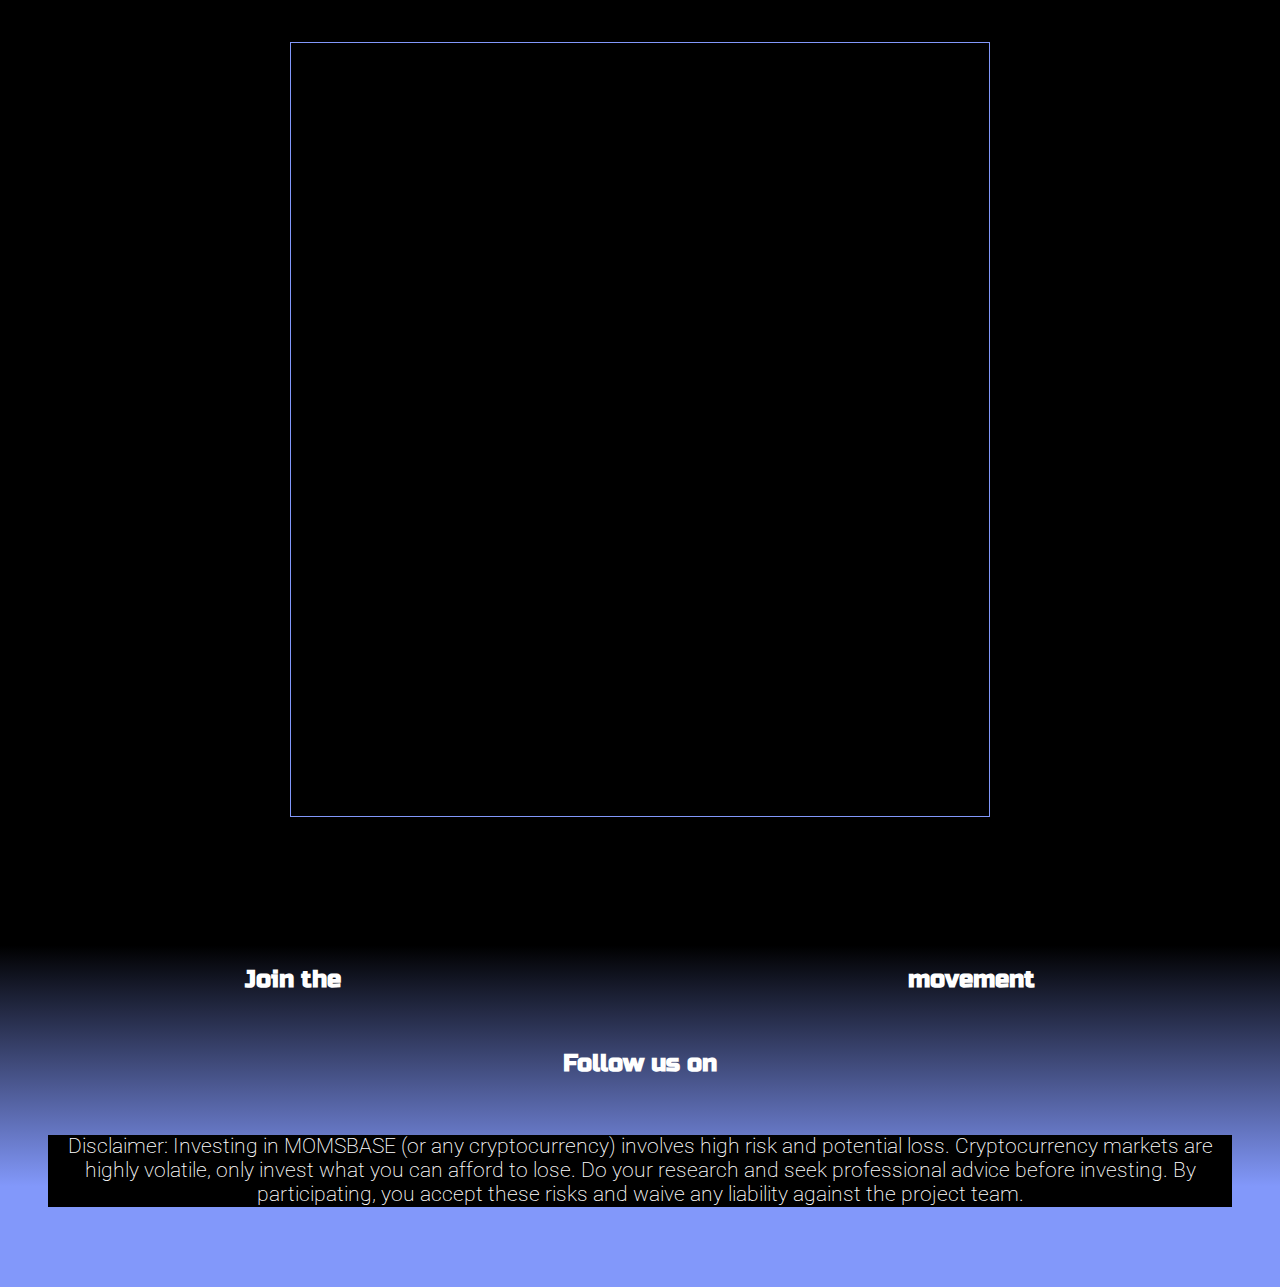
==== commit 47f2ce17: "Corrected some issues in deployment." ====
--- a/index.html
+++ b/index.html
@@ -108,7 +108,7 @@
                 <img
                   class="card-icon"
                   src="/image/buy-icon1.webp"
-                  alt="Moms basement icon"
+                  alt="how to buy icon"
                 />
               </div>
               <div class="card-content">
@@ -128,7 +128,7 @@
                 <img
                   class="card-icon"
                   src="/image/Solana_logo.png"
-                  alt="Moms basement logo"
+                  alt="how to buy icon"
                 />
               </div>
               <div class="card-content">
@@ -149,7 +149,7 @@
                 <img
                   class="card-icon"
                   src="/image/ray1.png"
-                  alt="Moms basement icon"
+                  alt="how to buy icon"
                 />
               </div>
               <div class="card-content">
@@ -170,7 +170,7 @@
                 <img
                   class="card-icon"
                   src="/image/momsbase.webp"
-                  alt="Mons basement icon"
+                  alt="Moms basement image, A man sitting in front his computer smoking a cigarette"
                 />
               </div>
               <div class="card-content">
@@ -223,7 +223,7 @@
 
     <section id="social" class="foundation">
       <div class="foundation-header">
-        <h2 class="foundation-header1">Roadmap</h2>
+        <p class="foundation-header1">Roadmap</p>
       </div>
       <div class="foundation foundation-container">
         <div data-aos="flip-right" class="foundation foundation-info">
--- a/css/style.css
+++ b/css/style.css
@@ -1,3 +1,5 @@
+@import "./normalize.css";
+
 :root {
   --color-primary: #8298fa;
   --color-secondary: #fff;
@@ -13,8 +15,10 @@
   padding: 0;
   box-sizing: border-box;
 }
-body {
+body,
+html {
   font-family: "Roboto", sans-serif;
+  overflow-x: hidden;
 }
 .container {
   width: 1140px;
@@ -36,13 +40,13 @@
   font-weight: 400;
 }
 h3 {
-  font-size: 2.5rem;
+  font-size: 2rem;
   font-weight: 500;
   color: var(--color-black);
   font-family: "Roboto", sans-serif;
 }
 h4 {
-  font-size: 2rem;
+  font-size: 1.5rem;
   color: var(--color-secondary);
   font-family: "Russo One", sans-serif;
 }
@@ -54,10 +58,20 @@
   font-size: 1.5rem;
   color: var(--color-secondary);
 }
-img {
-  width: 100%;
-}
-
+@media screen and (max-width: 1024px) {
+  h1 {
+    font-size: 5rem;
+  }
+  h2 {
+    font-size: 5rem;
+  }
+  h3 {
+    font-size: 2rem;
+  }
+  p {
+    font-size: 2rem;
+  }
+}
 /*Nav */
 nav {
   display: flex;
@@ -95,24 +109,24 @@
   display: flex;
 }
 .nav-list .nav__item {
-  margin-right: 45px;
+  margin-right: 35px;
 }
 .nav-list .nav__item a {
   font-size: 18px;
-  color: var(--color-secondary);
+  color: rgb(13 16 26);
   text-decoration: none;
   text-transform: uppercase;
+  font-weight: 700;
   transition: 0.5s ease;
 }
 .nav-list .nav__item a:hover {
   background-color: rgba(0, 0, 0, 1);
 }
-.nav-image {
-  background-image: url(/image/momsbase.webp);
-  background-repeat: no-repeat;
-  background-size: cover;
-}
-@media screen and (max-width: 768px) {
+
+@media screen and (max-width: 768px) {
+  nav {
+    padding: 20px 25px;
+  }
   .toggle-button {
     display: flex;
   }
@@ -131,7 +145,7 @@
     padding: 20px 0px;
   }
   .nav-list.active {
-    display: block;
+    display: flex;
   }
 }
 /* About */
@@ -147,6 +161,8 @@
   font-weight: 400;
   color: var(--color-secondary);
   font-family: "Roboto", sans-serif;
+}
+.about-heading {
   margin: 2rem;
 }
 .text-container {
@@ -167,31 +183,37 @@
   box-shadow: inset 0 -3em 3em rgba(135, 72, 218, 0.3), 0 0 0 2px white,
     0.3em 0.3em 1em rgba(246, 247, 244, 0.6);
 }
-@media screen and (max-width: 852px) {
+@media screen and (max-width: 768px) {
   .about {
     padding: 1rem;
   }
-  h1 {
+  .about-brand {
+    font-size: 1rem;
+  }
+  .about-heading {
     font-size: 3rem;
+  }
+  .text-container {
+    font-size: 1rem;
   }
 }
 
 /* Cards */
 .card {
-  background: rgb(130, 152, 250);
   background: var(--color-back);
   padding: 5rem 0;
+  overflow-x: hidden;
 }
 .card-header {
   text-align: center;
   padding-bottom: 4rem;
 }
-section .card-container {
+.card-container {
   margin-bottom: 3rem;
-}
-.card-container {
-  margin: 0 auto;
-  max-width: 1140px;
+  width: 100%;
+}
+.card-container-border {
+  width: 50%;
   height: 200px;
   background-color: var(--color-primary);
   border-radius: 0px 30px 0px 30px;
@@ -199,63 +221,68 @@
   border-width: 1px 1px 1px 1px;
   border-color: var(--color-secondary);
   box-shadow: 0px 0px 10px 0px var(--color-black);
+  margin: 0 auto;
   transition: background 0.3s, border 0.3s, border-radius 0.3s, box-shadow 0.3s;
-  padding: 2rem;
 }
 .grid-1x2 {
   display: grid;
   width: 100%;
-  padding: 1rem;
+  height: 100%;
+  padding: 2rem;
   grid-template-columns: 1fr 4fr;
+}
+.card-image {
+  margin-top: 1rem;
 }
 .card-icon {
   width: 100px;
   height: 100px;
 }
+.card-content {
+  margin: 1rem;
+}
 .card--heading {
+  font-size: 1.5rem;
   font-weight: 600;
-  padding-bottom: 1rem;
+  margin-bottom: 2rem;
   letter-spacing: 2.5px;
 }
 .card--paragrafh {
-  font-size: 1.4rem;
+  font-size: 1rem;
   font-weight: 300;
   letter-spacing: 2px;
   text-shadow: 0px 0px 10px rgba(0, 0, 0, 0.3);
 }
-@media (max-width: 965px) {
+@media screen and (max-width: 1040px) {
+  .card-container-border {
+    width: 50%;
+    height: 250px;
+  }
+}
+@media (max-width: 768px) {
   .card {
     padding: 1rem;
   }
-  .card-container {
+  .card-header {
+    font-size: 3rem;
+    padding-top: 2rem;
+  }
+  .card-container-border {
     width: 100%;
-    height: 300px;
-    padding: 1rem;
+    height: 400px;
   }
   .grid-1x2 {
     grid-template-columns: 1fr;
     text-align: center;
+    padding-top: 1rem;
   }
   .card--heading {
     font-size: 1.7rem;
     padding-top: 2rem;
   }
   .card--paragrafh {
-    font-size: 1.2rem;
+    font-size: 1rem;
     padding-top: 1.5rem;
-  }
-}
-@media (max-width: 768px) {
-  .card-header {
-    font-size: 3rem;
-  }
-  .card-container {
-    width: 100%;
-    height: 400px;
-  }
-  .grid-1x2 {
-    padding: 0;
-    padding-top: 2rem;
   }
 }
 
@@ -274,74 +301,93 @@
   padding: 1rem 3rem;
   text-align: center;
   color: var(--color-secondary);
-  width: 100%;
 }
 
 .btn-container a:hover {
   font-size: 2.5rem;
 }
-
+@media screen and (max-width: 768px) {
+  .btn-container {
+    margin-bottom: 2rem;
+  }
+}
 /* Tokenomics */
-.token {
-  background-color: var(--color-black);
-  color: var(--color-secondary);
-  text-align: center;
-  padding: 5rem;
-}
-.toke-supply {
-  font-size: 2rem;
-  font-family: "Courier New", Courier, monospace;
-  margin-top: 3rem;
-}
-.launch-container {
-  width: 100%;
-}
+.launch {
+  background-color: var(--color-secondary);
+  text-align: center;
+}
+
 .grid--1x2 {
   display: grid;
+  grid-template-columns: 1fr 1fr;
+}
+.launch-image > img {
   width: 100%;
-  grid-template-columns: 1fr 1fr;
-}
-.launch {
-  background-color: var(--color-secondary);
-  margin-top: 2rem;
-  width: 100%;
-  text-align: center;
-}
-.launch-strategy {
-  color: var(--color-black);
+  height: 100%;
+}
+
+.launch-text {
+  margin: 3rem 0;
+  padding: 3rem 0;
+}
+.toke-token {
+  color: var(--color-black);
+  margin-bottom: 2rem;
+}
+.launch-list {
+  line-height: 2;
+}
+.launch__list {
+  font-size: 2rem;
+  font-weight: 300;
+  color: var(--color-black);
+  list-style: none;
+}
+.toke-supply {
+  color: var(--color-black);
+  font-size: 2rem;
+  font-family: "Courier New", Courier, monospace;
+  margin: 3rem;
+}
+.launch-contract {
+  font-size: 2rem;
   letter-spacing: 2px;
-  font-size: 2rem;
-  padding: 2rem;
-}
-.list__item {
-  list-style: none;
-  font-size: 2rem;
-  font-family: "Courier New", Courier, monospace;
-  line-height: 2.5;
-  color: var(--color-black);
-}
-.img-launch {
-  display: block;
-  width: 100%;
-}
-@media (max-width: 768px) {
-  .token {
-    padding: 2rem;
-  }
-  .toke-token {
-    font-size: 3rem;
-  }
+  margin: 2rem;
+  color: var(--color-black);
+}
+.launch-number {
+  color: var(--color-black);
+  font-size: 1.5rem;
+}
+@media screen and (max-width: 1024px) {
   .grid--1x2 {
     grid-template-columns: 1fr;
   }
-  .launch-strategy {
-    font-size: 1.7rem;
-  }
-  .list__item {
-    font-size: 1rem;
-  }
-  .list-contract {
-    font-size: 12px;
+}
+@media screen and (max-width: 768px) {
+  .grid--1x2 {
+    grid-template-columns: 1fr;
+  }
+  .toke-token {
+    font-size: 2rem;
+    letter-spacing: 2px;
+  }
+  .launch__list {
+    font-size: 1rem;
+  }
+  .toke-supply {
+    font-size: 1rem;
+  }
+  .launch-contract {
+    font-size: 1rem;
+  }
+  .launch-text {
+    margin: 0;
+    padding: 2rem 0;
+  }
+  .launch-number {
+    font-size: 15px;
+    font-weight: 300;
   }
 }
 
@@ -353,6 +399,11 @@
   padding: 2rem;
 }
 .foundation-header1 {
+  color: var(--color-secondary);
+  font-size: 4rem;
+  text-align: center;
+  font-family: "Russo One", sans-serif;
+  font-weight: 400;
   margin: 3rem 0;
 }
 .foundation-container {
@@ -385,6 +436,9 @@
   font-size: 1.3rem;
 }
 @media screen and (max-width: 768px) {
+  .foundation-header1 {
+    font-size: 3rem;
+  }
   .foundation-container {
     width: 100%;
     padding: 0;
@@ -437,4 +491,7 @@
   .footer--header {
     font-size: 2rem;
   }
-}
+  .footer-text {
+    font-size: 1rem;
+  }
+}
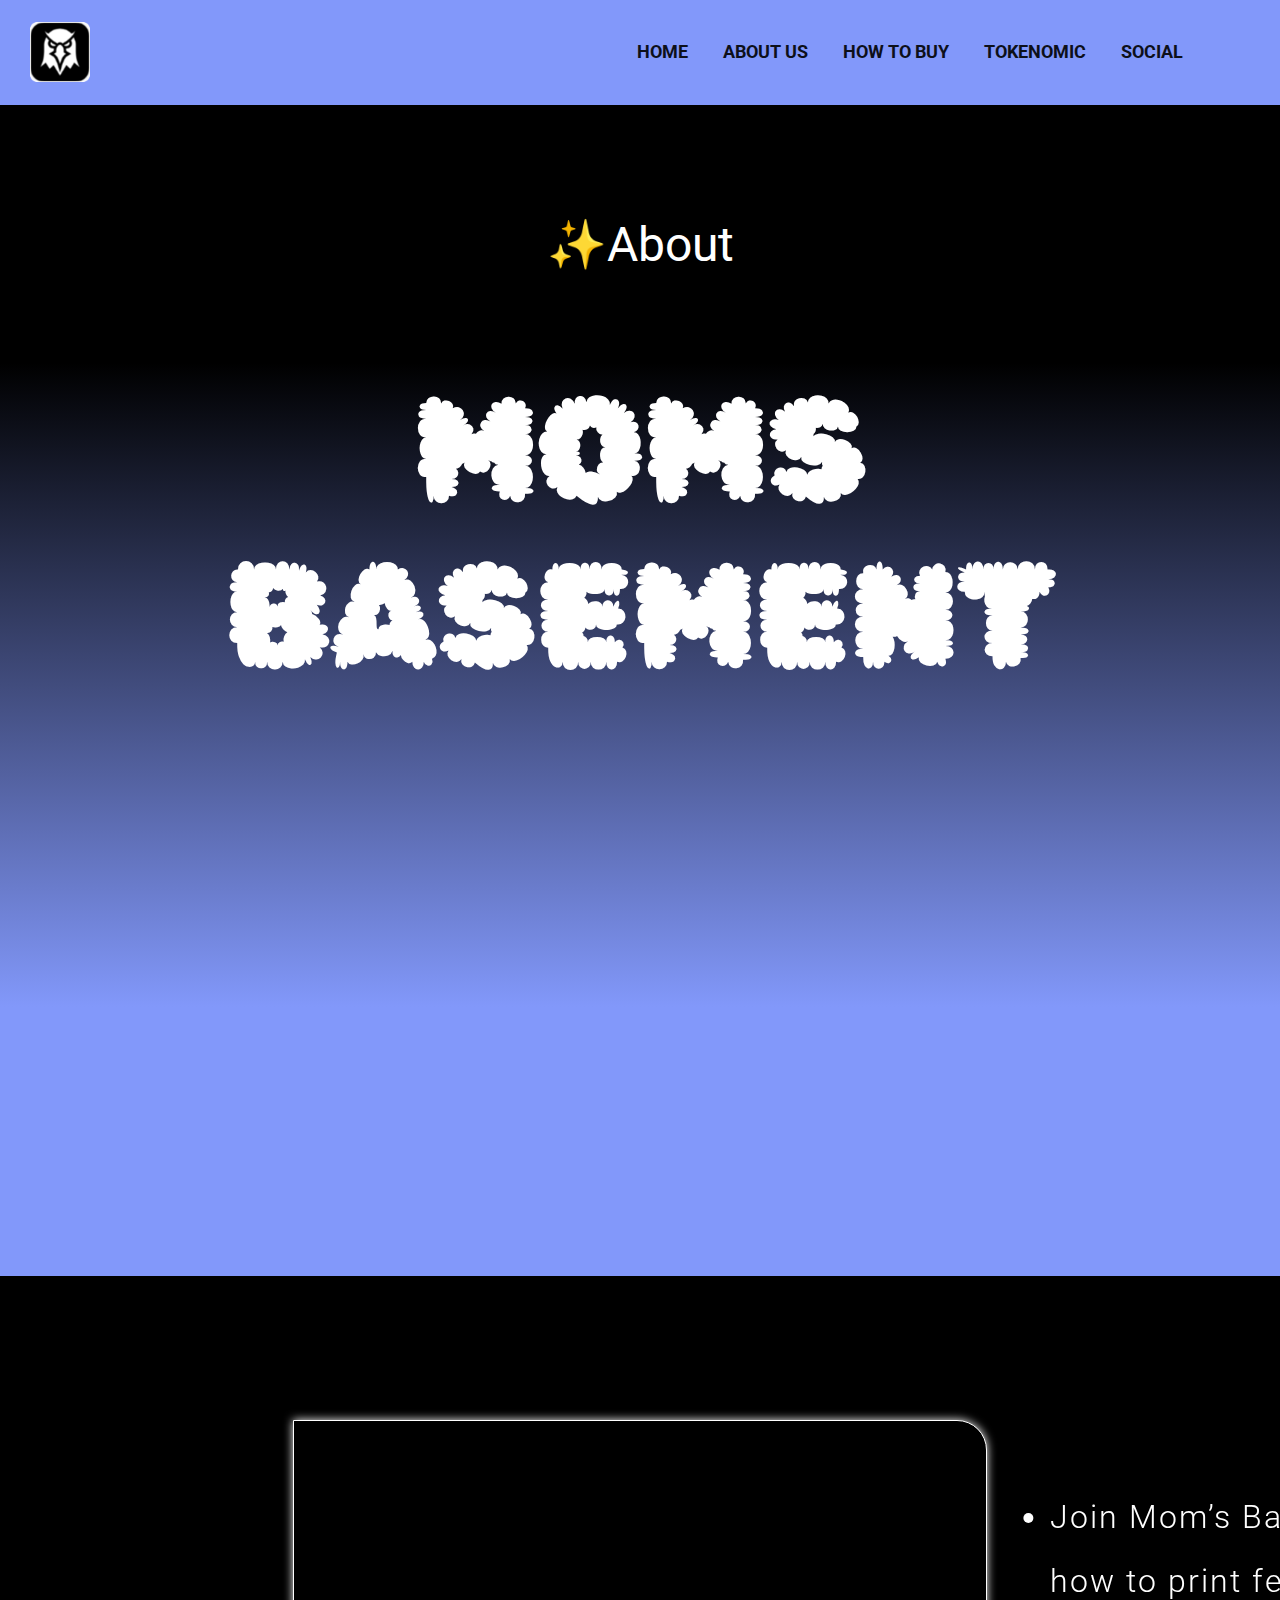
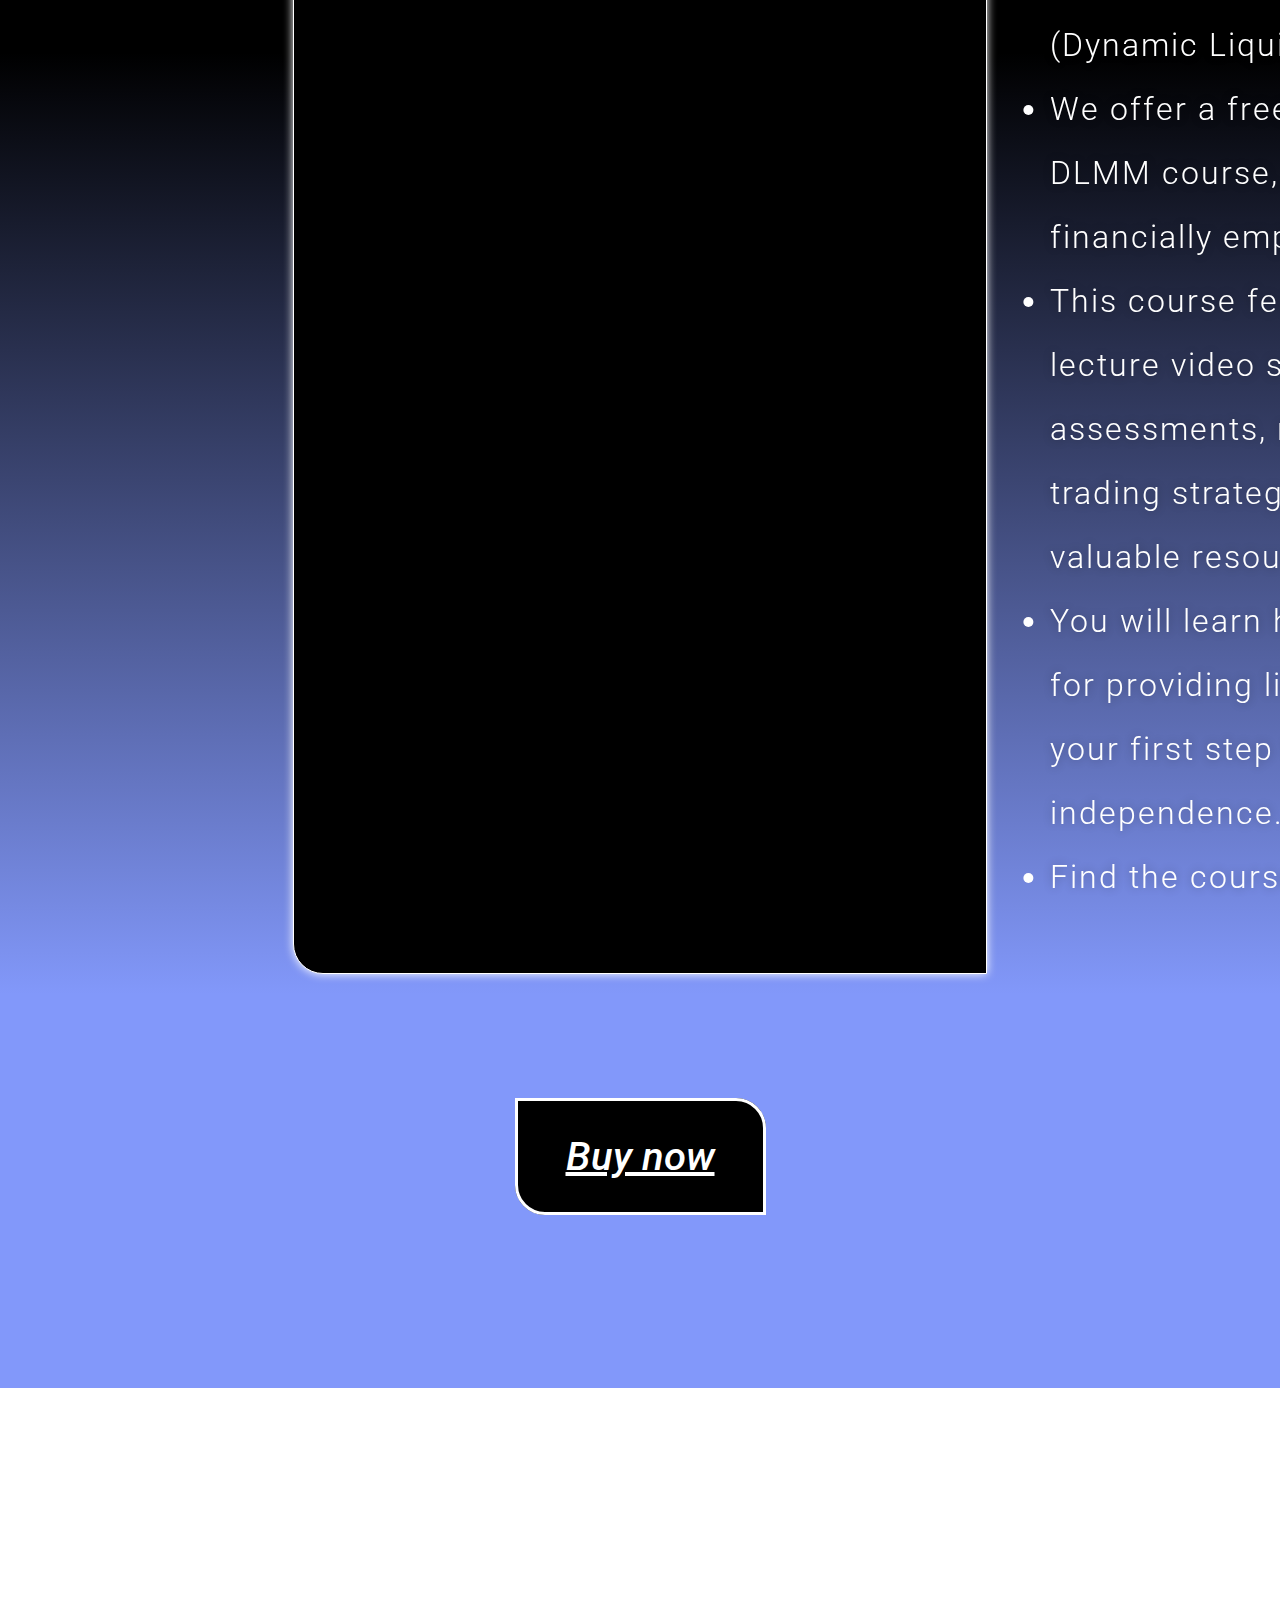
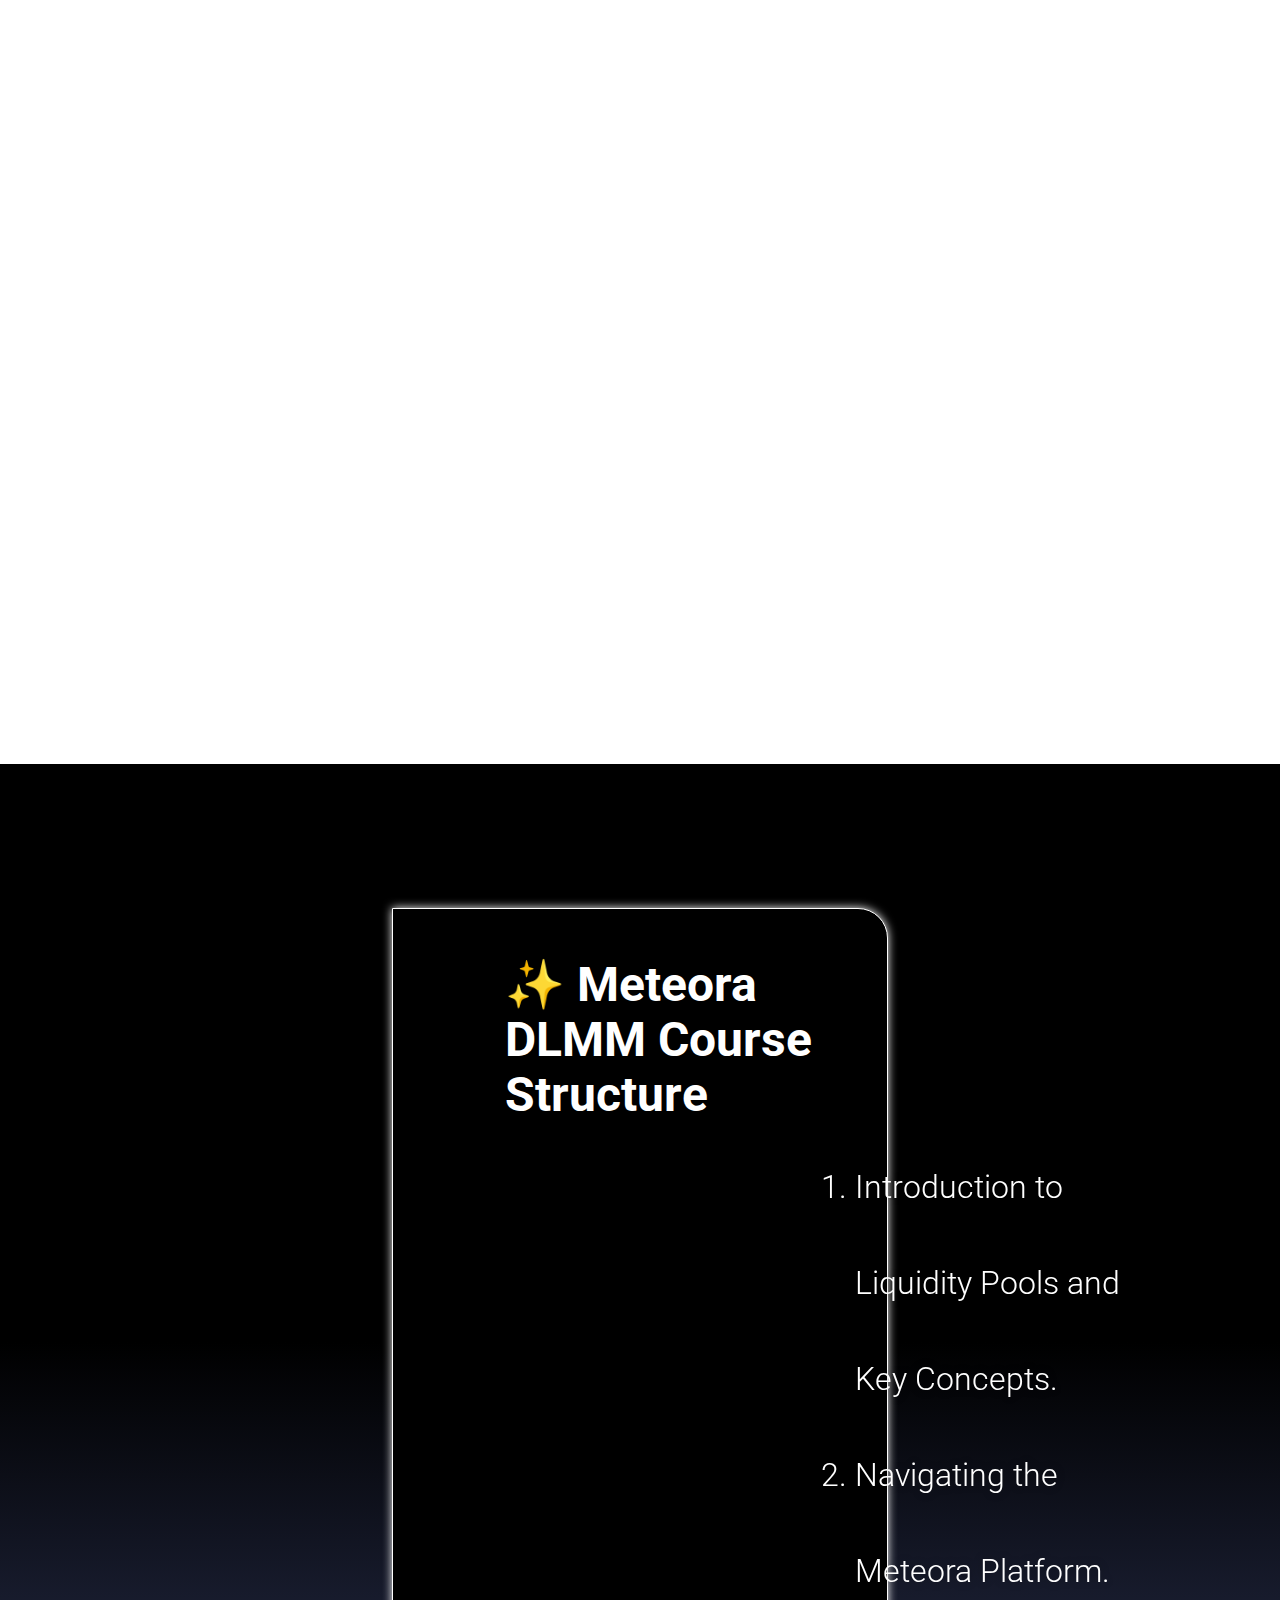
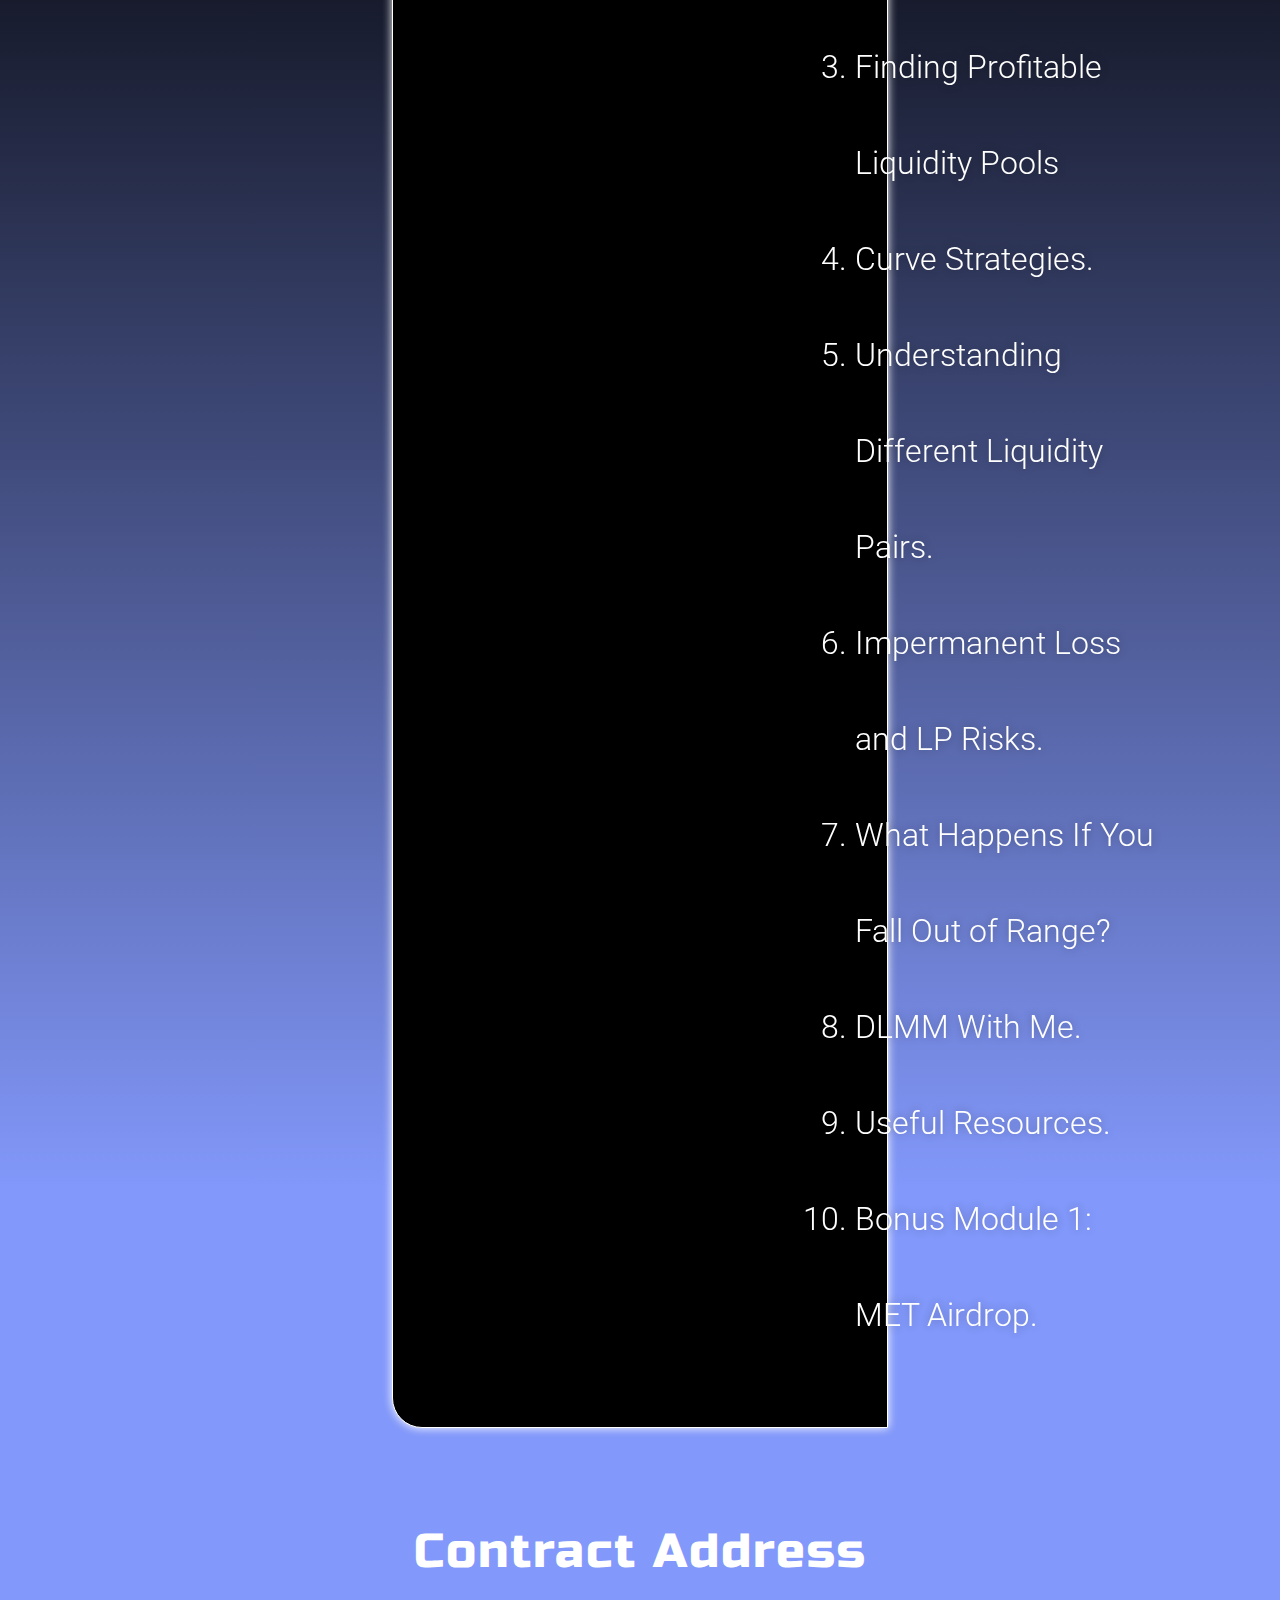
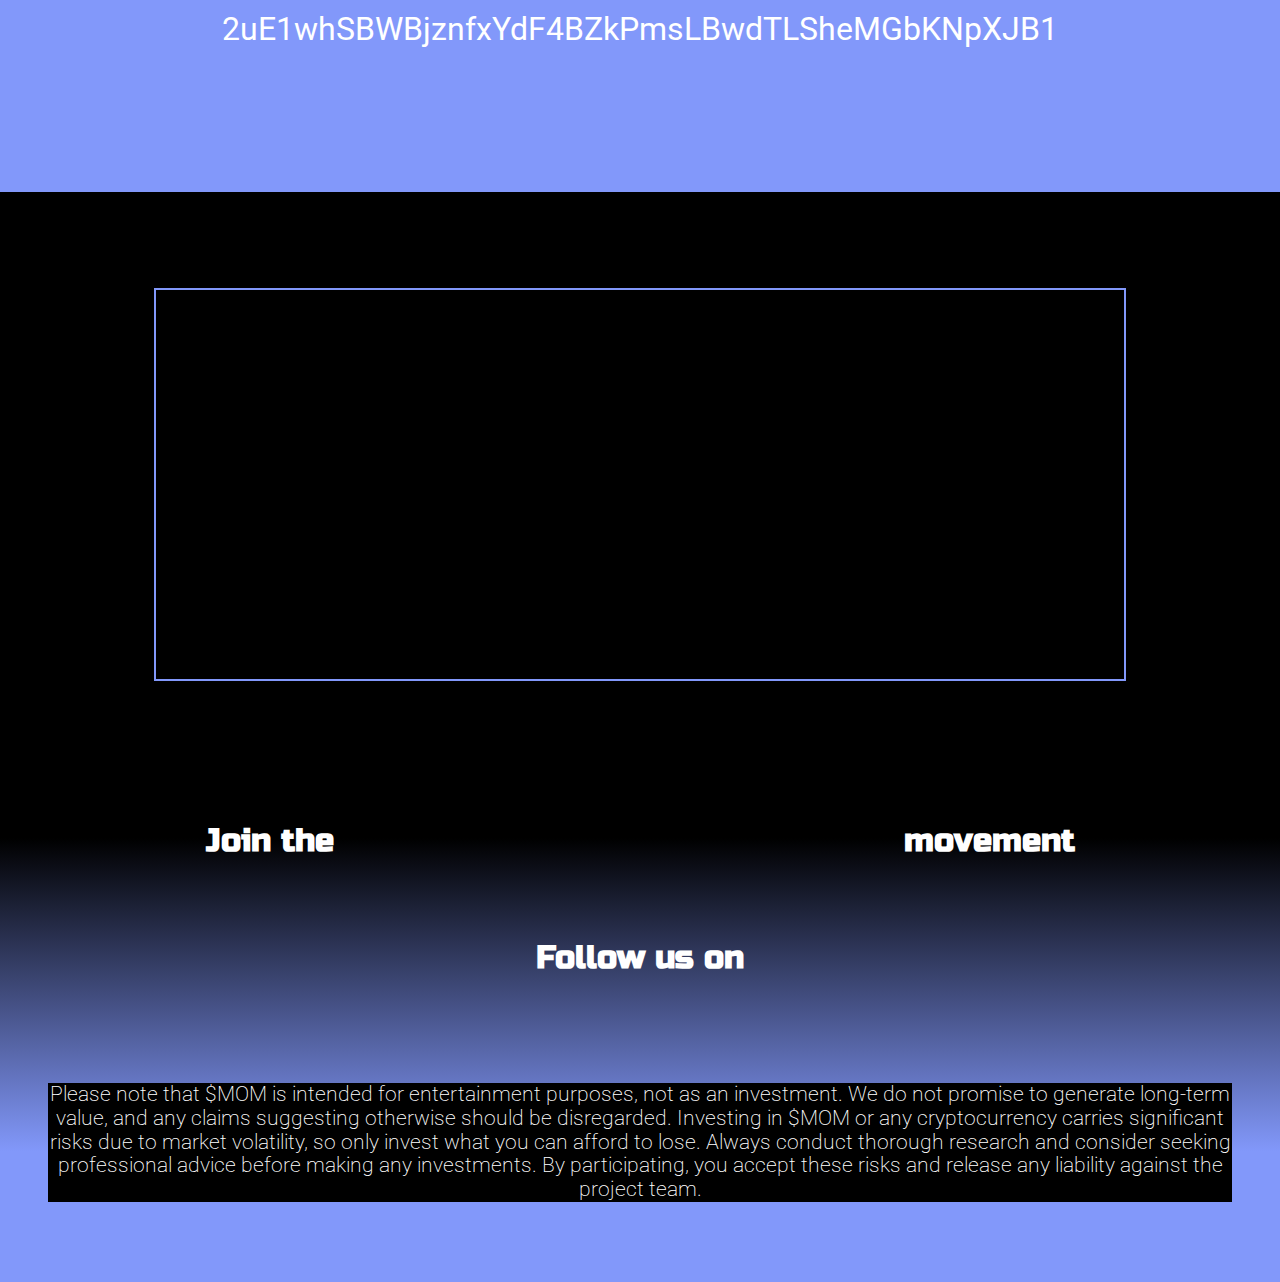
==== commit ed2657ea: "Update the website." ====
--- a/index.html
+++ b/index.html
@@ -71,113 +71,49 @@
       <div class="about about--container">
         <header class="about__header">
           <span id="about" class="about-brand">✨About </span>
-          <h1 class="about-heading" data-aos="fade-down">Moms Basement</h1>
-          <p class="about text-container">
-            We are a community-driven token with one mission, to make it out
-            Moms Basement. Inspired by the now iconic meme, we are a movement
-            towards connection and empowerment. Standing out as a beacon of
-            positivity and the next big meme coin sensation on SOLANA. Join the
-            $MOMSBASE community today and embark on a heroic adventure as we
-            break out the basement.
-          </p>
+          <h1 class="about-heading" data-aos="fade-right">Moms Basement</h1>
+          <div class="icon-momss">
+            <a href="" target="_blank"
+              ><img
+                data-aos="zoom-in"
+                class="icon"
+                src="image/moms-icon2.png"
+                alt="The moms basement logo"
+                title="Momsbasementcoin"
+            /></a>
+          </div>
         </header>
       </div>
-      <div class="icon-momss">
-        <a
-          href="https://dexscreener.com/solana/h6amhmfmagh6l1fura67ppexvf6njripyczmsj7xsto5"
-          target="_blank"
-          ><img
-            data-aos="zoom-in"
-            class="icon"
-            src="image/moms-icon2.png"
-            alt="The moms basement logo"
-        /></a>
-      </div>
     </section>
 
     <section>
-      <div id="how" class="card">
-        <header>
-          <h2 class="card-header">How to buy</h2>
-        </header>
-
+      <div id="" class="card">
         <article class="card-container">
           <div class="card-container-border">
-            <div data-aos="slide-left" class="grid grid-1x2">
-              <div class="card-image">
-                <img
-                  class="card-icon"
-                  src="/image/buy-icon1.webp"
-                  alt="how to buy icon"
-                />
-              </div>
+            <div data-aos="slide-left">
               <div class="card-content">
-                <h3 class="card--heading">Create a wallet</h3>
-                <p class="card--paragrafh">
-                  Download a Phantom wallet from your browser.
-                </p>
-              </div>
-            </div>
-          </div>
-        </article>
-
-        <article class="card-container">
-          <div class="card-container-border">
-            <div data-aos="slide-right" class="grid grid-1x2">
-              <div class="card-image">
-                <img
-                  class="card-icon"
-                  src="/image/Solana_logo.png"
-                  alt="how to buy icon"
-                />
-              </div>
-              <div class="card-content">
-                <h3 class="card--heading">Get some SOL</h3>
-                <p class="card--paragrafh">
-                  Deposit Solana into this wallet. If you don’t have any SOL you
-                  can purchase from an exchange.
-                </p>
-              </div>
-            </div>
-          </div>
-        </article>
-
-        <article class="card-container">
-          <div class="card-container-border">
-            <div data-aos="slide-right" class="grid grid-1x2">
-              <div class="card-image">
-                <img
-                  class="card-icon"
-                  src="/image/ray1.png"
-                  alt="how to buy icon"
-                />
-              </div>
-              <div class="card-content">
-                <h3 class="card--heading">Go to Raydium</h3>
-                <p class="card--paragrafh">
-                  Here you will be converting SOL to $MOMSBASE. Paste the
-                  $MOMSBASE contract address (see below) and select $MOMSBASE.
-                </p>
-              </div>
-            </div>
-          </div>
-        </article>
-
-        <article class="card-container">
-          <div class="card-container-border">
-            <div data-aos="slide-left" class="grid grid-1x2">
-              <div class="card-image">
-                <img
-                  class="card-icon"
-                  src="/image/momsbase.webp"
-                  alt="Moms basement image, A man sitting in front his computer smoking a cigarette"
-                />
-              </div>
-              <div class="card-content">
-                <h3 class="card--heading">Swap SOL for $MOMSBASE</h3>
-                <p class="card--paragrafh">
-                  That’s it! Swap SOL for $MOMSBASE, it’s that simple..
-                </p>
+                <ul>
+                  <li class="card--paragrafh">
+                    Join Mom’s Basement and learn how to print fees with DLMM
+                    (Dynamic Liquidity Market Making).
+                  </li>
+                  <li class="card--paragrafh">
+                    We offer a free, comprehensive DLMM course, designed to
+                    financially empowering individuals.
+                  </li>
+                  <li class="card--paragrafh">
+                    This course features a 10-part lecture video series,
+                    detailed notes, assessments, reading materials, trading
+                    strategies and other valuable resources—all at no cost.
+                  </li>
+                  <li class="card--paragrafh">
+                    You will learn how to get rewarded for providing liquidity
+                    and take your first step towards financial independence.
+                  </li>
+                  <li class="card--paragrafh">
+                    Find the course in our Discord.
+                  </li>
+                </ul>
               </div>
             </div>
           </div>
@@ -186,6 +122,7 @@
           <a
             href="https://dexscreener.com/solana/h6amhmfmagh6l1fura67ppexvf6njripyczmsj7xsto5"
             target="_blank"
+            title="Buy"
           >
             Buy now</a
           >
@@ -194,120 +131,75 @@
     </section>
 
     <section id="toke">
-      <article class="launch">
-        <div class="launch-container">
-          <div class="grid grid--1x2">
-            <div data-aos="fade-right" class="launch-image">
-              <img
-                src="/image/momsbase.webp"
-                alt="Moms basement image, A man sitting in front his computer smoking a cigarette"
-              />
+      <div class="launch-container">
+        <div class="grid">
+          <div data-aos="fade-right" class="launch-image">
+            <img
+              src="/image/momsbase.webp"
+              alt="Moms basement image, A man sitting in front his computer smoking a cigarette"
+            />
+          </div>
+        </div>
+      </div>
+    </section>
+
+    <div id="" class="card">
+      <article class="card-meteora">
+        <div class="card-meteora-border">
+          <div>
+            <div class="card-meteora-content">
+              <span data-aos="slide-right" class="card-content-text">
+                ✨ Meteora DLMM Course Structure</span
+              >
+              <ol data-aos="slide-left">
+                <li class="card-meteora-paragrafh">
+                  Introduction to Liquidity Pools and Key Concepts.
+                </li>
+                <li class="card-meteora-paragrafh">
+                  Navigating the Meteora Platform.
+                </li>
+                <li class="card-meteora-paragrafh">
+                  Finding Profitable Liquidity Pools
+                </li>
+                <li class="card-meteora-paragrafh">Curve Strategies.</li>
+                <li class="card-meteora-paragrafh">
+                  Understanding Different Liquidity Pairs.
+                </li>
+                <li class="card-meteora-paragrafh">
+                  Impermanent Loss and LP Risks.
+                </li>
+                <li class="card-meteora-paragrafh">
+                  What Happens If You Fall Out of Range?
+                </li>
+                <li class="card-meteora-paragrafh">DLMM With Me.</li>
+                <li class="card-meteora-paragrafh">Useful Resources.</li>
+                <li class="card-meteora-paragrafh">
+                  Bonus Module 1: MET Airdrop.
+                </li>
+              </ol>
             </div>
-            <div data-aos="fade-left" class="launch-text">
-              <h2 class="toke-token">Tokenomics</h2>
-              <ul class="launch-list">
-                <li class="launch__list">LP tokens burnt</li>
-                <li class="launch__list">Revoked freeze authority</li>
-                <li class="launch__list">Revoked mint authority</li>
-              </ul>
-              <p class="toke-supply">Total Supply = 1 Billion</p>
-              <h3 class="launch-contract">Contract Address</h3>
-              <p class="launch-number">
-                C6ggTj11LYqH4oQr7oSo15HxD16K3HDqqizMbr73wC4E
-              </p>
-            </div>
-          </div>
+          </div>
+        </div>
+        <div>
+          <h2 class="launch-contract">Contract Address</h2>
+          <p class="launch-number">
+            2uE1whSBWBjznfxYdF4BZkPmsLBwdTLSheMGbKNpXJB1
+          </p>
         </div>
       </article>
-    </section>
+    </div>
 
     <section id="social" class="foundation">
-      <div class="foundation-header">
-        <p class="foundation-header1">Roadmap</p>
-      </div>
       <div class="foundation foundation-container">
         <div data-aos="flip-right" class="foundation foundation-info">
-          <h4 class="foundation-heading">
-            🚀 Phase 1: Building Our Foundation
-          </h4>
-          <h4 class="foundation-social">Social Media Presence</h4>
-          <p class="foundation-paragrafer">
-            Top-tier content production across all social media platforms.
-          </p>
-          <p class="foundation-paragrafer">
-            Full-time Telegram devs for daily chats, laughs and ideas.
-          </p>
-          <h4 class="foundation-social">Community Engagement</h4>
-          <p class="foundation-paragrafer">
-            Gaming competitions, weekly poker nights, giveaways, X spaces, meme
-            contests and more!
-          </p>
-        </div>
-      </div>
-    </section>
-
-    <section class="foundation">
-      <div class="foundation foundation-container">
-        <div data-aos="flip-left" class="foundation foundation-info">
-          <h4 class="foundation-heading">
-            🌟 Phase 2: Breaking Out The Basement
-          </h4>
-          <h4 class="foundation-social">MBA – Moms Basement Academy Launch</h4>
-          <p class="foundation-paragrafer">Unveiling our Web3 headquarters!</p>
-          <p class="foundation-paragrafer">
-            A vibrant online hub where the community can hang out, game and
-            connect with likeminded individuals.
-          </p>
-          <p class="foundation-paragrafer">
-            $MOMSBASE holders will have exclusive access to cutting-edge Crypto
-            Insights, Fitness/Nutrition Programs and Well-being tips.
-          </p>
-          <h4 class="foundation-social">Mom’s Basement Podcast Launch</h4>
-          <p class="foundation-paragrafer">
-            Join Mom’s Basement podcast for the latest crypto news, captivating
-            guest stories, and a touch of basement humour.
-          </p>
-          <h4 class="foundation-social">Making a Difference</h4>
-          <p class="foundation-paragrafer">
-            Active support for mental health initiatives and impactful donations
-            to established charities.
-          </p>
-          <h4 class="foundation-social">Meteoric Marketing Campaigns</h4>
-          <p class="foundation-paragrafer">
-            Global campaigns with world renowned marketing agencies.
-          </p>
-          <p class="foundation-paragrafer">Selective brand collaborations.</p>
-        </div>
-      </div>
-    </section>
-
-    <section class="foundation">
-      <div class="foundation foundation-container">
-        <div data-aos="flip-up" class="foundation foundation-info">
-          <h3 class="foundation-heading">🎉 Phase 3: Beyond the Basement</h3>
-          <h4 class="foundation-social">Community Connections</h4>
-          <p class="foundation-paragrafer">
-            IRL London space to host events, workshops, and meet-ups.
-          </p>
-          <p class="foundation-paragrafer">
-            Pop-up parties, around the world, to celebrate making it out the
-            Basement.
-          </p>
-          <p class="foundation-paragrafer">
-            Community retreats that mix relaxation with crypto conversations.
-          </p>
-          <h4 class="foundation-social">Physical Ventures</h4>
-          <p class="foundation-paragrafer">
-            Moms Basement White Collar Boxing Program: train for two months,
-            then showcase your skills at a special Moms Basement event.
-          </p>
-          <p class="foundation-paragrafer">
-            Angel investing in promising crypto and web2 start-ups.
-          </p>
-          <p class="foundation-paragrafer">So much more!</p>
-          <p class="foundation-paragrafer">
-            Stay tuned for even more exciting developments!
-          </p>
+          <h3 class="foundation-heading">
+            $MOM is a token supporting our research project testing Meteora's
+            innovative new AirLock function, currently in beta. This initiative
+            enhances liquidity provider rewards by airdropping 90% of LP rewards
+            to the current top 50 holders through daily snapshots. We aim to
+            evaluate whether Moonshot/Meteora provides a superior token launch
+            method compared to alternatives.
+          </h3>
         </div>
       </div>
     </section>
@@ -317,13 +209,16 @@
         <h4 class="footer-join">
           Join the
           <span data-aos="fade-up" class="footer--header">Moms Basement </span
-          >movement
+          >movement <br />
+          <br />
+          <br />
+          Follow us on
         </h4>
-        <h4>Follow us on</h4>
         <div class="footer--link">
           <a
             data-aos="slide-left"
-            href="https://x.com/MOMSBASECOIN"
+            href="https://x.com/MomsBaseCoinHQ"
+            title="Twitter"
             target="_blank"
           >
             <i
@@ -335,6 +230,7 @@
           <a
             data-aos="slide-right"
             href="https://t.me/MOMSBASECOIN"
+            title="Telegram"
             target="_blank"
             ><i
               class="fa-brands footer-icon fa-telegram"
@@ -343,11 +239,14 @@
           ></a>
         </div>
         <p class="footer-text">
-          Disclaimer: Investing in MOMSBASE (or any cryptocurrency) involves
-          high risk and potential loss. Cryptocurrency markets are highly
-          volatile, only invest what you can afford to lose. Do your research
-          and seek professional advice before investing. By participating, you
-          accept these risks and waive any liability against the project team.
+          Please note that $MOM is intended for entertainment purposes, not as
+          an investment. We do not promise to generate long-term value, and any
+          claims suggesting otherwise should be disregarded. Investing in $MOM
+          or any cryptocurrency carries significant risks due to market
+          volatility, so only invest what you can afford to lose. Always conduct
+          thorough research and consider seeking professional advice before
+          making any investments. By participating, you accept these risks and
+          release any liability against the project team.
         </p>
       </div>
     </footer>
--- a/css/style.css
+++ b/css/style.css
@@ -25,11 +25,10 @@
   margin: 0 auto;
 }
 h1 {
-  color: var(--color-primary);
+  color: var(--color-secondary);
   font-family: "Rubik Bubbles", system-ui;
-  font-weight: 400;
-  font-style: normal;
-  font-size: 7rem;
+  font-weight: 500;
+  font-size: 9rem;
   text-transform: uppercase;
 }
 h2 {
@@ -63,7 +62,7 @@
     font-size: 5rem;
   }
   h2 {
-    font-size: 5rem;
+    font-size: 4rem;
   }
   h3 {
     font-size: 2rem;
@@ -72,6 +71,7 @@
     font-size: 2rem;
   }
 }
+
 /*Nav */
 nav {
   display: flex;
@@ -120,7 +120,9 @@
   transition: 0.5s ease;
 }
 .nav-list .nav__item a:hover {
-  background-color: rgba(0, 0, 0, 1);
+  background-color: #dce8f0;
+  border-radius: 5px;
+  padding: 10px;
 }
 
 @media screen and (max-width: 768px) {
@@ -144,10 +146,15 @@
   .nav-list .nav__item {
     padding: 20px 0px;
   }
+  .nav-list .nav__item a {
+    color: aliceblue;
+  }
+
   .nav-list.active {
     display: flex;
   }
 }
+
 /* About */
 .about {
   background: var(--color-back);
@@ -162,23 +169,13 @@
   color: var(--color-secondary);
   font-family: "Roboto", sans-serif;
 }
-.about-heading {
-  margin: 2rem;
-}
-.text-container {
-  width: 100%;
-  max-width: 900px;
-  line-height: 1.5;
-  text-align: center;
-  margin: 0 auto;
-}
 .icon-momss {
   text-align: center;
   padding: 2rem;
 }
 .icon {
-  width: 200px;
-  height: 200px;
+  width: 300px;
+  height: 300px;
   padding: 20px;
   box-shadow: inset 0 -3em 3em rgba(135, 72, 218, 0.3), 0 0 0 2px white,
     0.3em 0.3em 1em rgba(246, 247, 244, 0.6);
@@ -201,56 +198,36 @@
 /* Cards */
 .card {
   background: var(--color-back);
-  padding: 5rem 0;
+  padding: 9rem;
   overflow-x: hidden;
 }
-.card-header {
-  text-align: center;
-  padding-bottom: 4rem;
-}
 .card-container {
-  margin-bottom: 3rem;
+  margin-bottom: 6rem;
   width: 100%;
 }
 .card-container-border {
-  width: 50%;
-  height: 200px;
-  background-color: var(--color-primary);
+  width: 70%;
+  height: 70%;
+  background-color: var(--color-black);
   border-radius: 0px 30px 0px 30px;
   border-style: solid;
-  border-width: 1px 1px 1px 1px;
+  border-width: 1px;
   border-color: var(--color-secondary);
-  box-shadow: 0px 0px 10px 0px var(--color-black);
+  box-shadow: 0px 0px 10px 0px var(--color-secondary);
   margin: 0 auto;
-  transition: background 0.3s, border 0.3s, border-radius 0.3s, box-shadow 0.3s;
-}
-.grid-1x2 {
-  display: grid;
-  width: 100%;
-  height: 100%;
+}
+.card-content {
+  margin: 2rem;
+}
+ul {
   padding: 2rem;
-  grid-template-columns: 1fr 4fr;
-}
-.card-image {
-  margin-top: 1rem;
-}
-.card-icon {
-  width: 100px;
-  height: 100px;
-}
-.card-content {
-  margin: 1rem;
-}
-.card--heading {
-  font-size: 1.5rem;
-  font-weight: 600;
-  margin-bottom: 2rem;
-  letter-spacing: 2.5px;
 }
 .card--paragrafh {
-  font-size: 1rem;
+  font-size: 2rem;
   font-weight: 300;
+  line-height: 2;
   letter-spacing: 2px;
+  color: var(--color-secondary);
   text-shadow: 0px 0px 10px rgba(0, 0, 0, 0.3);
 }
 @media screen and (max-width: 1040px) {
@@ -258,136 +235,134 @@
     width: 50%;
     height: 250px;
   }
+  .card--paragrafh {
+    font-size: 1rem;
+  }
+  .card-content {
+    margin: 1rem;
+  }
 }
 @media (max-width: 768px) {
   .card {
     padding: 1rem;
   }
-  .card-header {
-    font-size: 3rem;
-    padding-top: 2rem;
-  }
   .card-container-border {
     width: 100%;
-    height: 400px;
-  }
-  .grid-1x2 {
-    grid-template-columns: 1fr;
-    text-align: center;
-    padding-top: 1rem;
-  }
-  .card--heading {
-    font-size: 1.7rem;
-    padding-top: 2rem;
-  }
-  .card--paragrafh {
-    font-size: 1rem;
-    padding-top: 1.5rem;
+    height: 100%;
+  }
+  .card-content {
+    margin: 0;
   }
 }
 
 /* Buttons */
 .btn-container {
   align-items: center;
-  padding: 2rem;
+  padding: 4rem;
   text-align: center;
   width: 100%;
 }
 .btn-container a {
   background-color: var(--color-black);
-  font-size: 2rem;
+  font-size: 2.5rem;
   font-style: italic;
   font-weight: 500;
-  padding: 1rem 3rem;
-  text-align: center;
-  color: var(--color-secondary);
-}
-
+  padding: 2rem 3rem;
+  border-style: solid;
+  border-radius: 0px 30px 0px 30px;
+  border-width: 3px;
+  border-color: var(--color-secondary);
+  color: var(--color-secondary);
+}
 .btn-container a:hover {
-  font-size: 2.5rem;
+  font-size: 3.5rem;
 }
 @media screen and (max-width: 768px) {
   .btn-container {
     margin-bottom: 2rem;
   }
-}
+  .btn-container a {
+    padding: 2rem;
+    font-size: 1.5rem;
+  }
+}
+
 /* Tokenomics */
-.launch {
-  background-color: var(--color-secondary);
-  text-align: center;
-}
-
-.grid--1x2 {
-  display: grid;
-  grid-template-columns: 1fr 1fr;
-}
 .launch-image > img {
   width: 100%;
   height: 100%;
 }
-
-.launch-text {
-  margin: 3rem 0;
-  padding: 3rem 0;
-}
-.toke-token {
-  color: var(--color-black);
-  margin-bottom: 2rem;
-}
-.launch-list {
-  line-height: 2;
-}
-.launch__list {
+.card-meteora-border {
+  width: 50%;
+  height: 50%;
+  background-color: var(--color-black);
+  border-radius: 0px 30px 0px 30px;
+  border-style: solid;
+  border-width: 1px;
+  border-color: var(--color-secondary);
+  box-shadow: 0px 0px 10px 0px var(--color-secondary);
+  margin: 0 auto;
+}
+.card-meteora-content {
+  color: var(--color-secondary);
+  padding: 3rem;
+  margin-left: 4rem;
+}
+.card-content-text {
+  font-size: 3rem;
+  font-weight: 700;
+}
+ol {
+  padding: 1rem;
+}
+.card-meteora-paragrafh {
   font-size: 2rem;
   font-weight: 300;
-  color: var(--color-black);
-  list-style: none;
-}
-.toke-supply {
-  color: var(--color-black);
-  font-size: 2rem;
-  font-family: "Courier New", Courier, monospace;
-  margin: 3rem;
-}
+  letter-spacing: 3;
+  line-height: 3;
+  color: var(--color-secondary);
+  text-shadow: 0px 0px 10px rgba(0, 0, 0, 0.3);
+}
+
 .launch-contract {
-  font-size: 2rem;
+  color: var(--color-secondary);
+  font-size: 3rem;
   letter-spacing: 2px;
-  margin: 2rem;
-  color: var(--color-black);
+  margin-top: 6rem;
+  text-align: center;
 }
 .launch-number {
-  color: var(--color-black);
-  font-size: 1.5rem;
-}
-@media screen and (max-width: 1024px) {
-  .grid--1x2 {
-    grid-template-columns: 1fr;
-  }
-}
-@media screen and (max-width: 768px) {
-  .grid--1x2 {
-    grid-template-columns: 1fr;
-  }
-  .toke-token {
-    font-size: 2rem;
-    letter-spacing: 2px;
-  }
-  .launch__list {
+  color: var(--color-secondary);
+  font-size: 2rem;
+  font-weight: 400;
+  margin-top: 2rem;
+  text-align: center;
+}
+@media screen and (max-width: 768px) {
+  .card-meteora-border {
+    width: 100%;
+    height: 100%;
+    margin-top: 2rem;
+  }
+  .card-meteora-content {
+    padding: 1.5rem;
+    margin-left: 0;
+  }
+  .card-content-text {
+    font-size: 1.5rem;
+  }
+  .card-meteora-paragrafh {
     font-size: 1rem;
   }
-  .toke-supply {
-    font-size: 1rem;
-  }
   .launch-contract {
-    font-size: 1rem;
-  }
-  .launch-text {
-    margin: 0;
-    padding: 2rem 0;
+    font-size: 1.5rem;
+    padding: 1rem 0;
+    margin-top: 1rem;
   }
   .launch-number {
-    font-size: 15px;
+    font-size: 14px;
     font-weight: 300;
+    margin-top: 1rem;
   }
 }
 
@@ -398,56 +373,34 @@
   margin: 0 auto;
   padding: 2rem;
 }
-.foundation-header1 {
-  color: var(--color-secondary);
-  font-size: 4rem;
-  text-align: center;
-  font-family: "Russo One", sans-serif;
-  font-weight: 400;
-  margin: 3rem 0;
-}
 .foundation-container {
-  border: 1px solid var(--color-primary);
-  width: 700px;
-  text-align: center;
-}
-.foundation-header {
-  margin: 1rem;
+  border: 2px solid var(--color-primary);
+  margin-top: 4rem;
+  width: 80%;
 }
 .foundation-info {
-  border: 1px solid var(--color-primary);
+  border: 2px solid var(--color-primary);
 }
 .foundation-heading {
-  color: var(--color-primary);
+  color: var(--color-secondary);
   font-family: "helvetica", sans-serif;
   font-size: 2rem;
-  font-weight: 700;
-  padding-bottom: 2rem;
-}
-.foundation-social {
-  color: var(--color-primary);
-  font-size: 1.5rem;
   font-weight: 500;
-  letter-spacing: 1px;
-  margin-bottom: 1rem;
-}
-.foundation-paragrafer {
-  margin-bottom: 2rem;
-  font-size: 1.3rem;
-}
-@media screen and (max-width: 768px) {
-  .foundation-header1 {
-    font-size: 3rem;
+}
+@media screen and (max-width: 768px) {
+  .foundation {
+    padding: 1rem;
   }
   .foundation-container {
     width: 100%;
     padding: 0;
   }
   .foundation-heading {
-    font-size: 2rem;
+    font-size: 1.2rem;
+    text-align: center;
   }
   .foundation-info {
-    padding: 0;
+    padding: 1rem;
   }
 }
 
@@ -466,6 +419,7 @@
 }
 .footer-join {
   margin-bottom: 3rem;
+  font-size: 2rem;
 }
 .footer--header {
   color: var(--color-primary);
@@ -488,6 +442,10 @@
   .footer__section {
     padding: 1rem;
   }
+  .footer-join {
+    font-size: 1.5rem;
+    margin-bottom: 0;
+  }
   .footer--header {
     font-size: 2rem;
   }
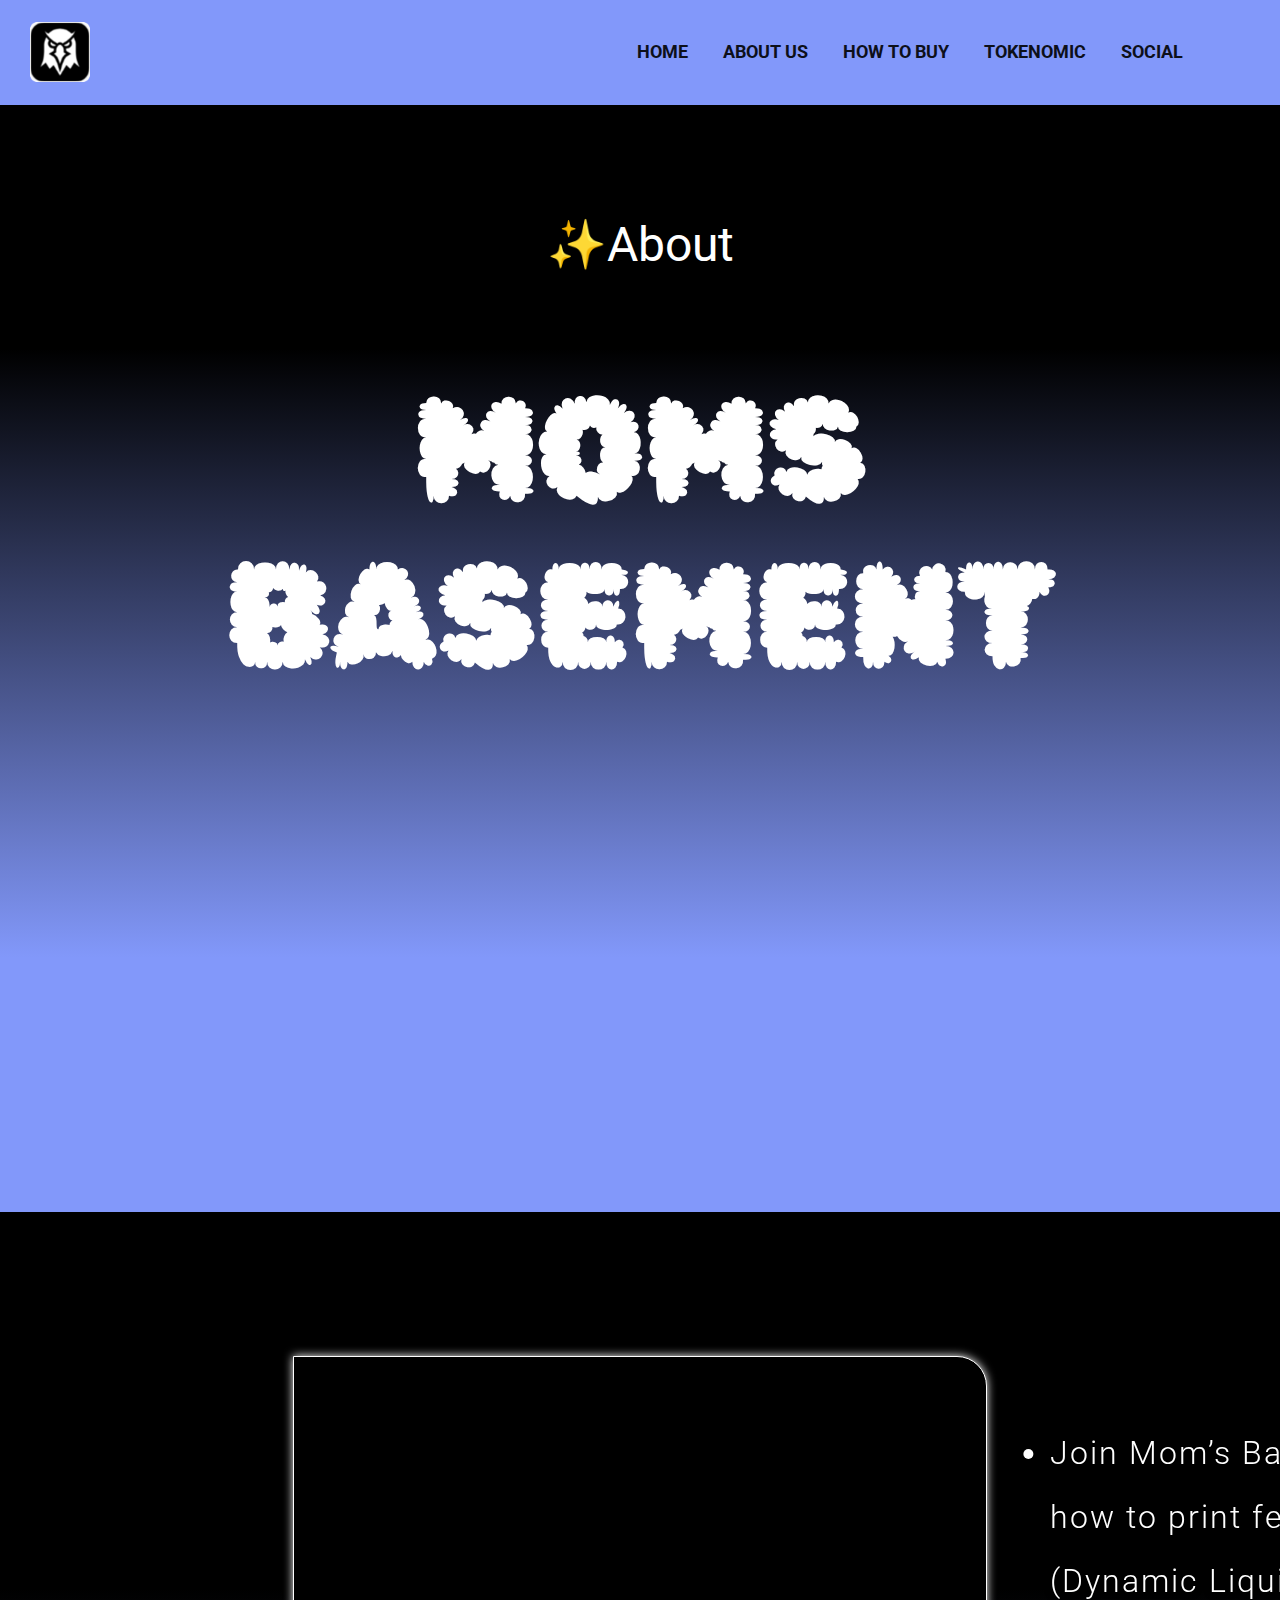
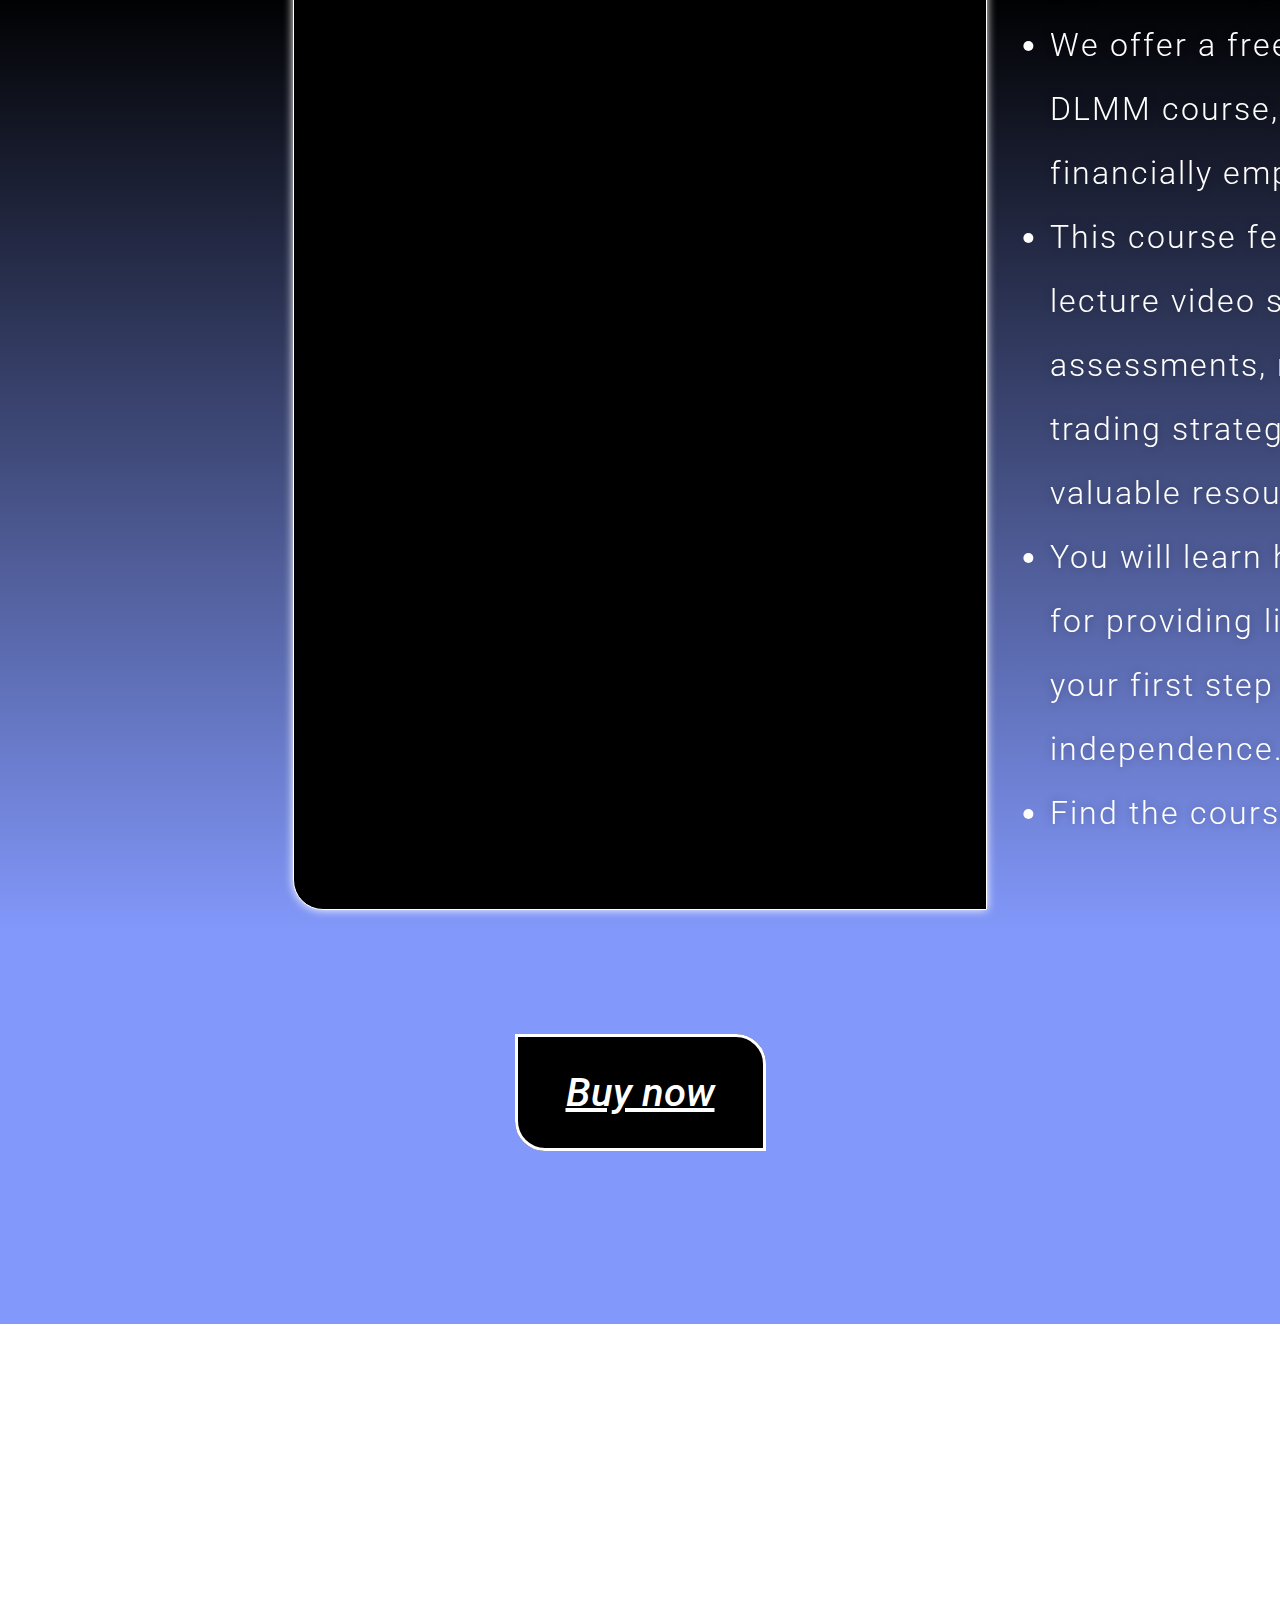
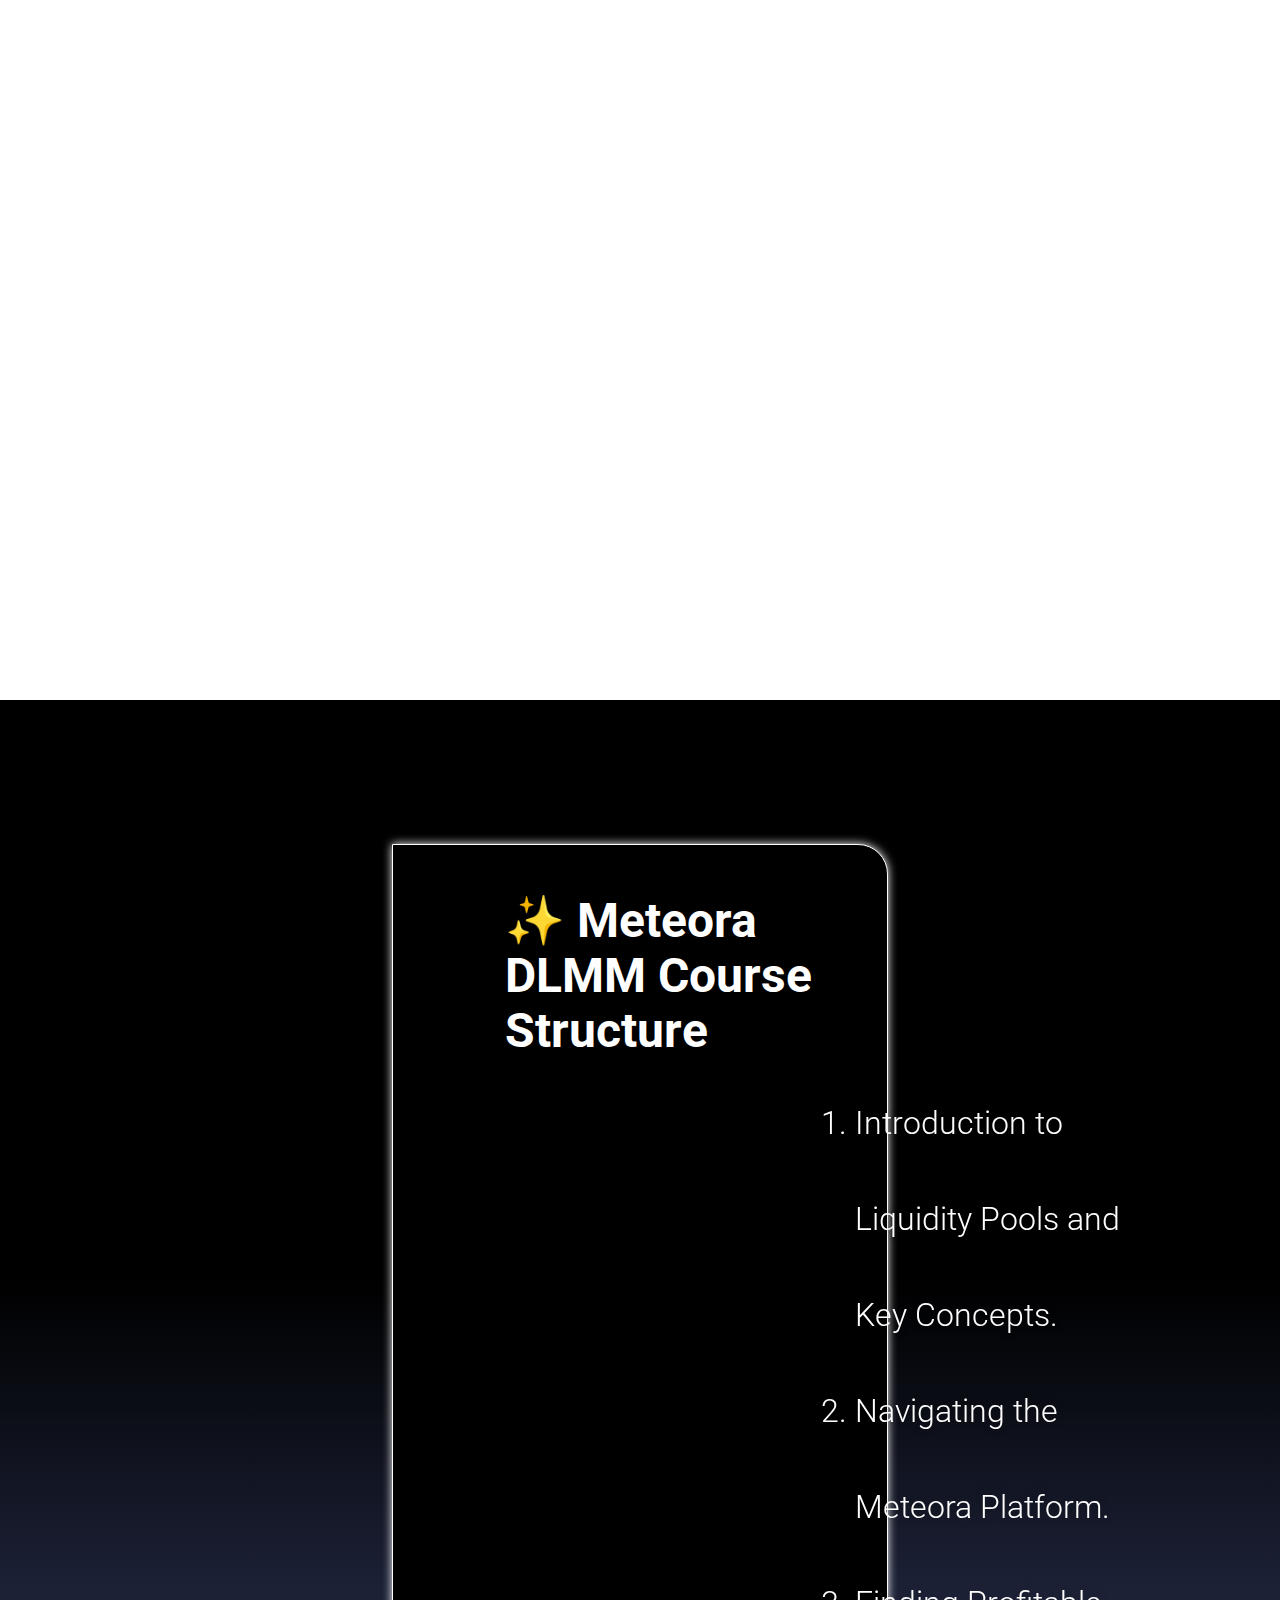
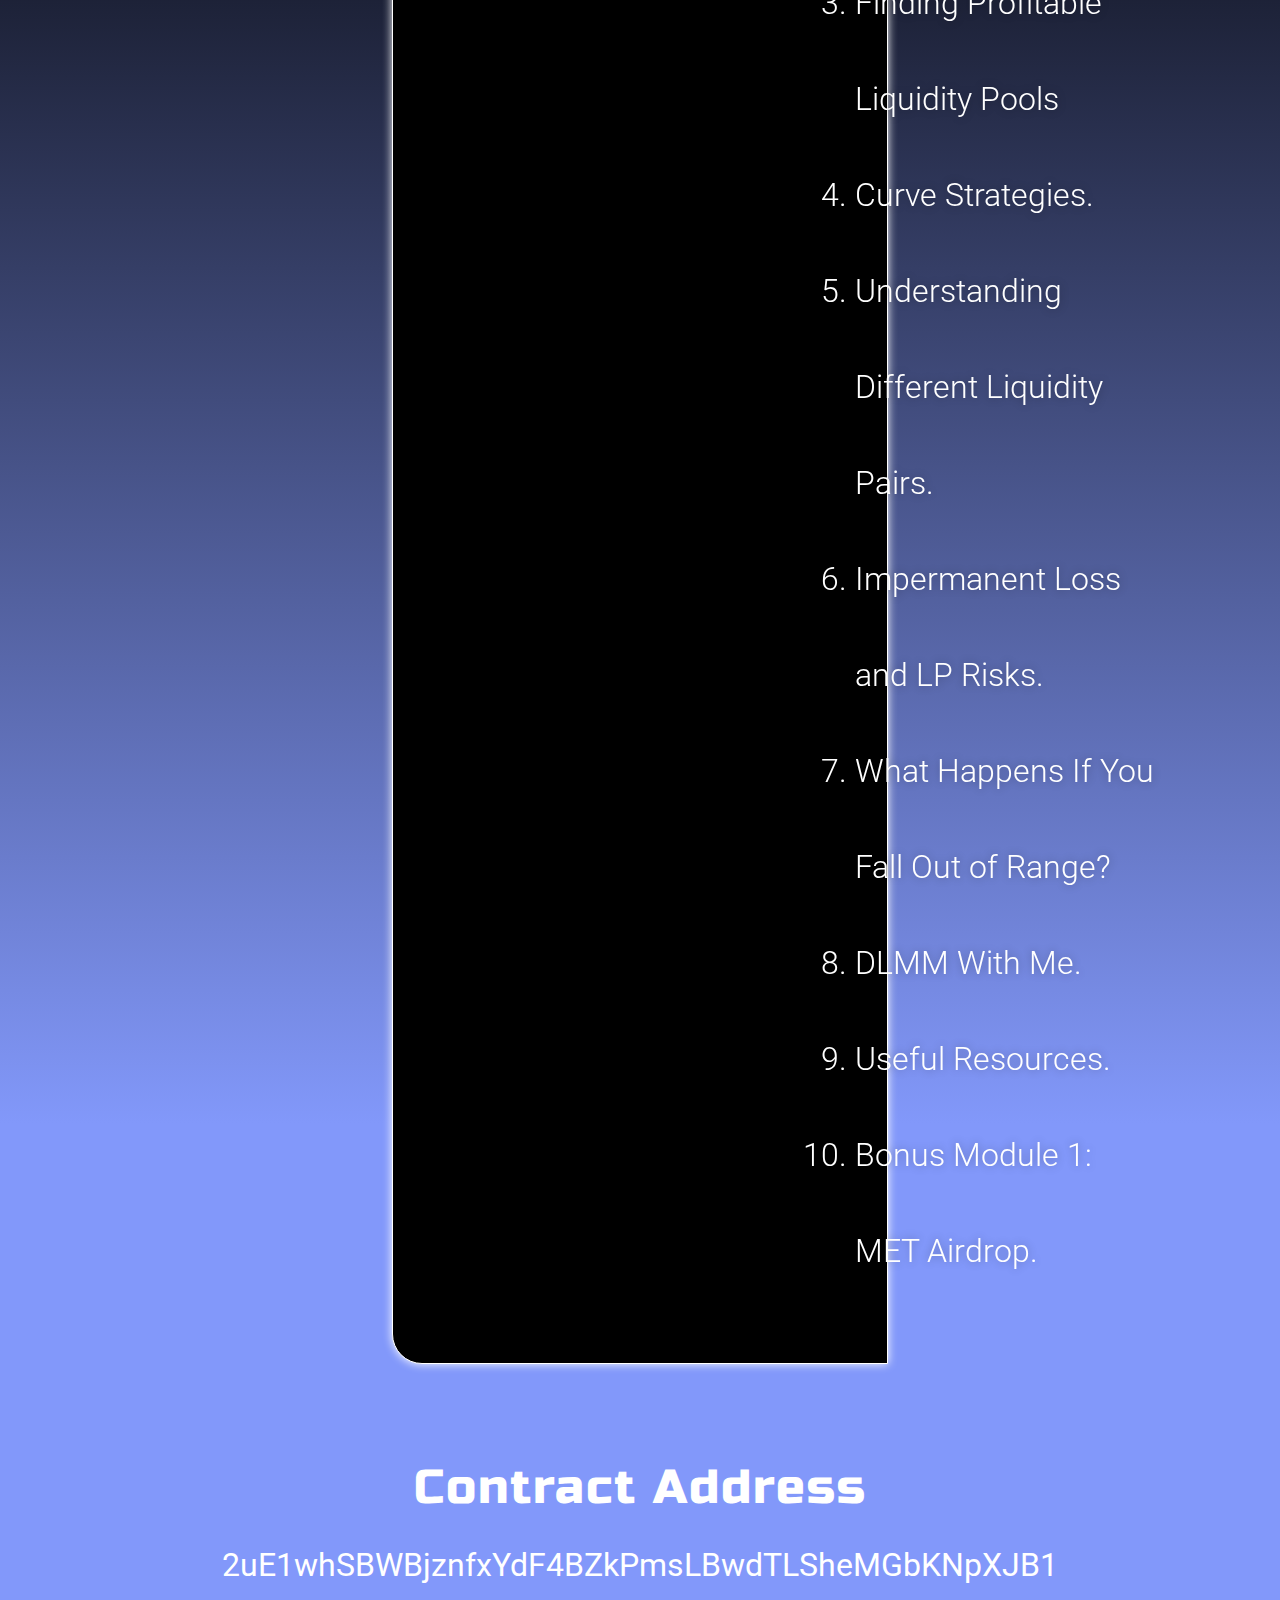
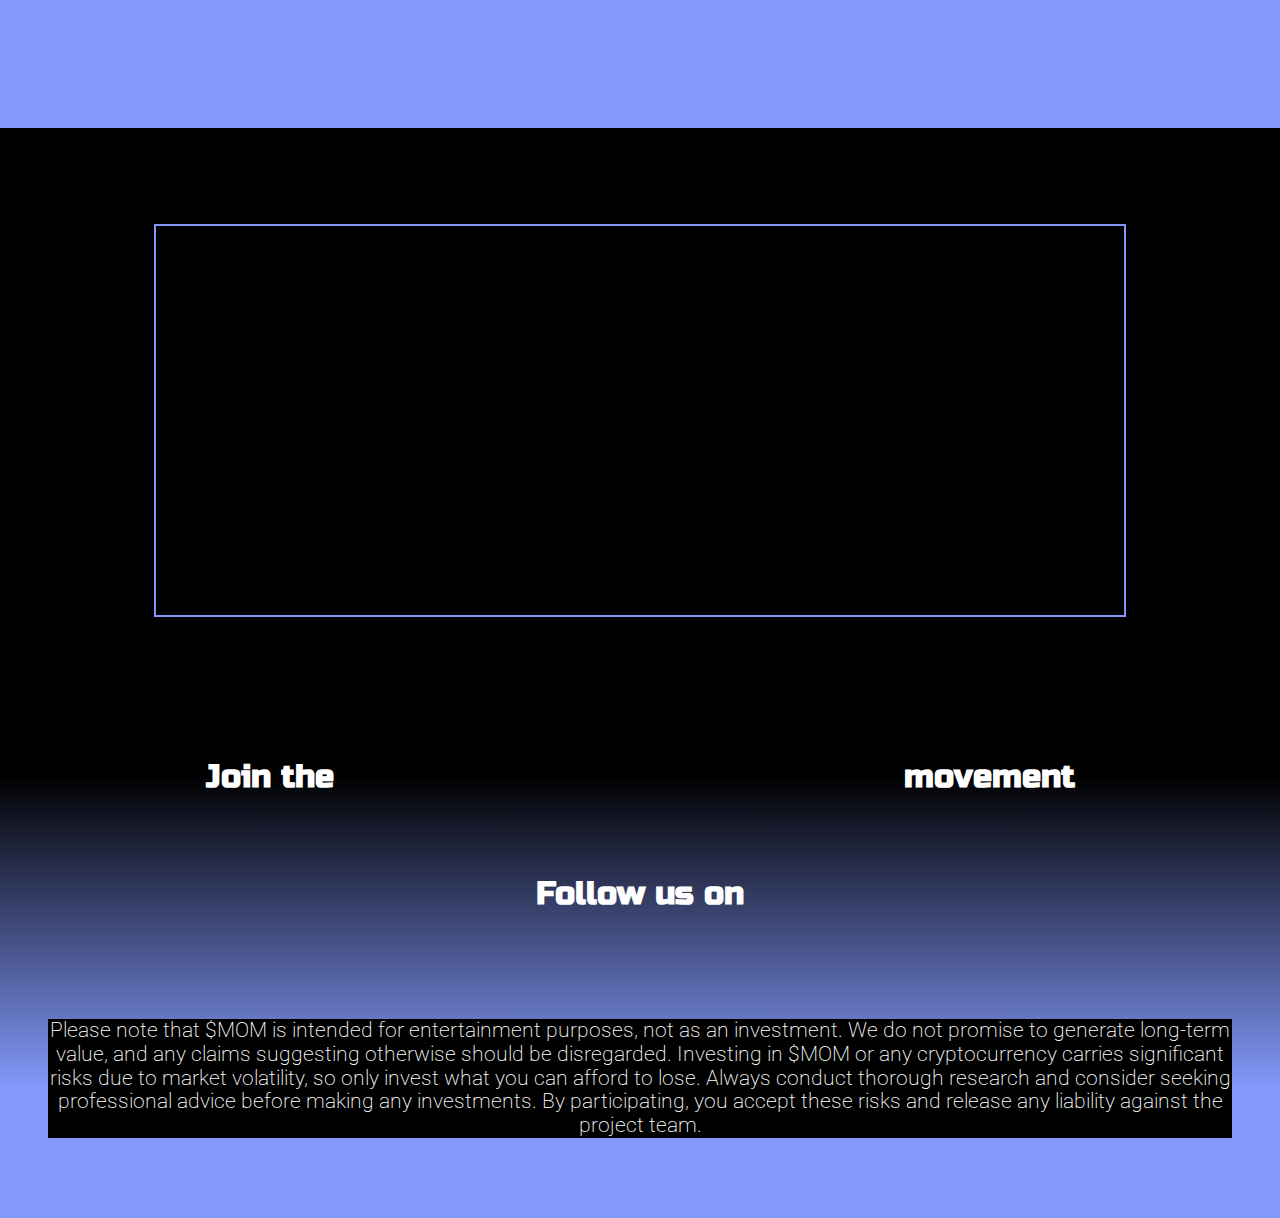
==== commit 1b0b26dd: "fixed padding.~" ====
--- a/index.html
+++ b/index.html
@@ -118,6 +118,7 @@
             </div>
           </div>
         </article>
+
         <div class="btn-container">
           <a
             href="https://dexscreener.com/solana/h6amhmfmagh6l1fura67ppexvf6njripyczmsj7xsto5"
--- a/css/style.css
+++ b/css/style.css
@@ -171,7 +171,6 @@
 }
 .icon-momss {
   text-align: center;
-  padding: 2rem;
 }
 .icon {
   width: 300px;
@@ -204,6 +203,7 @@
 .card-container {
   margin-bottom: 6rem;
   width: 100%;
+  height: 100%;
 }
 .card-container-border {
   width: 70%;
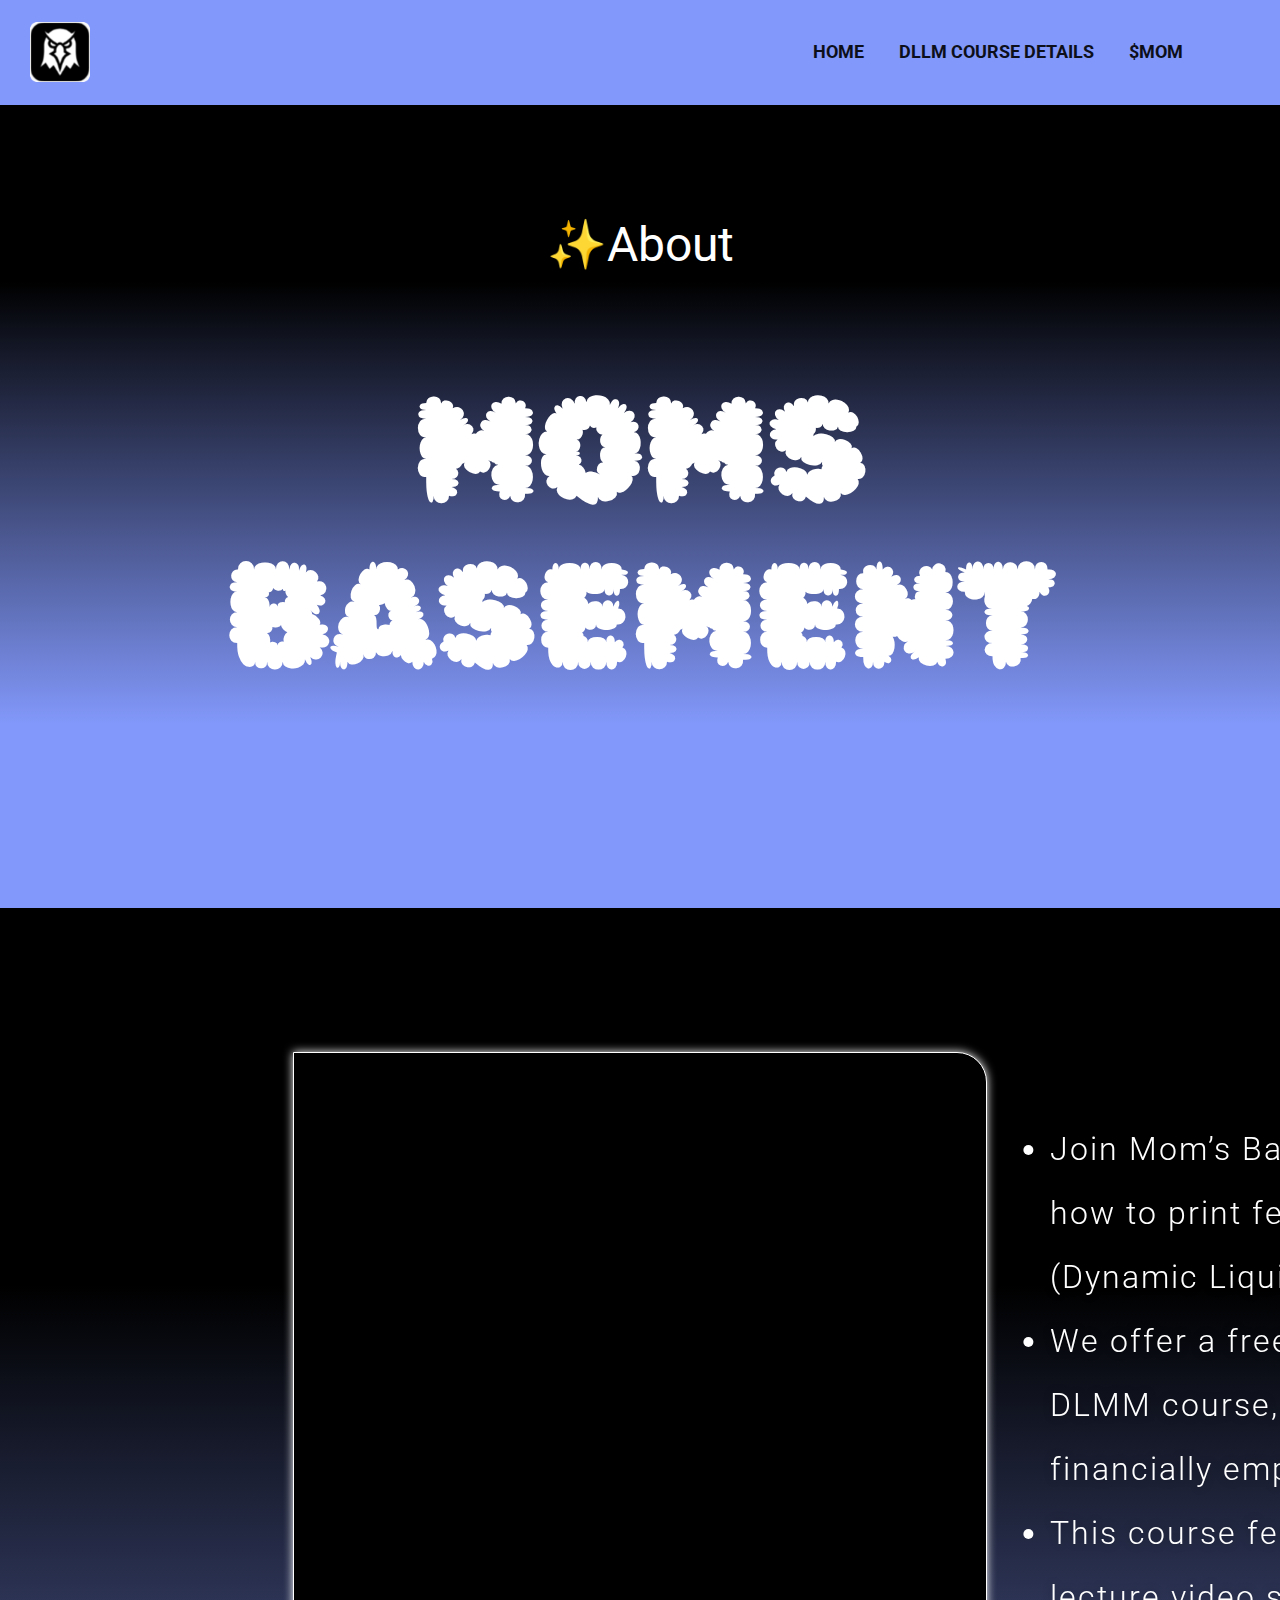
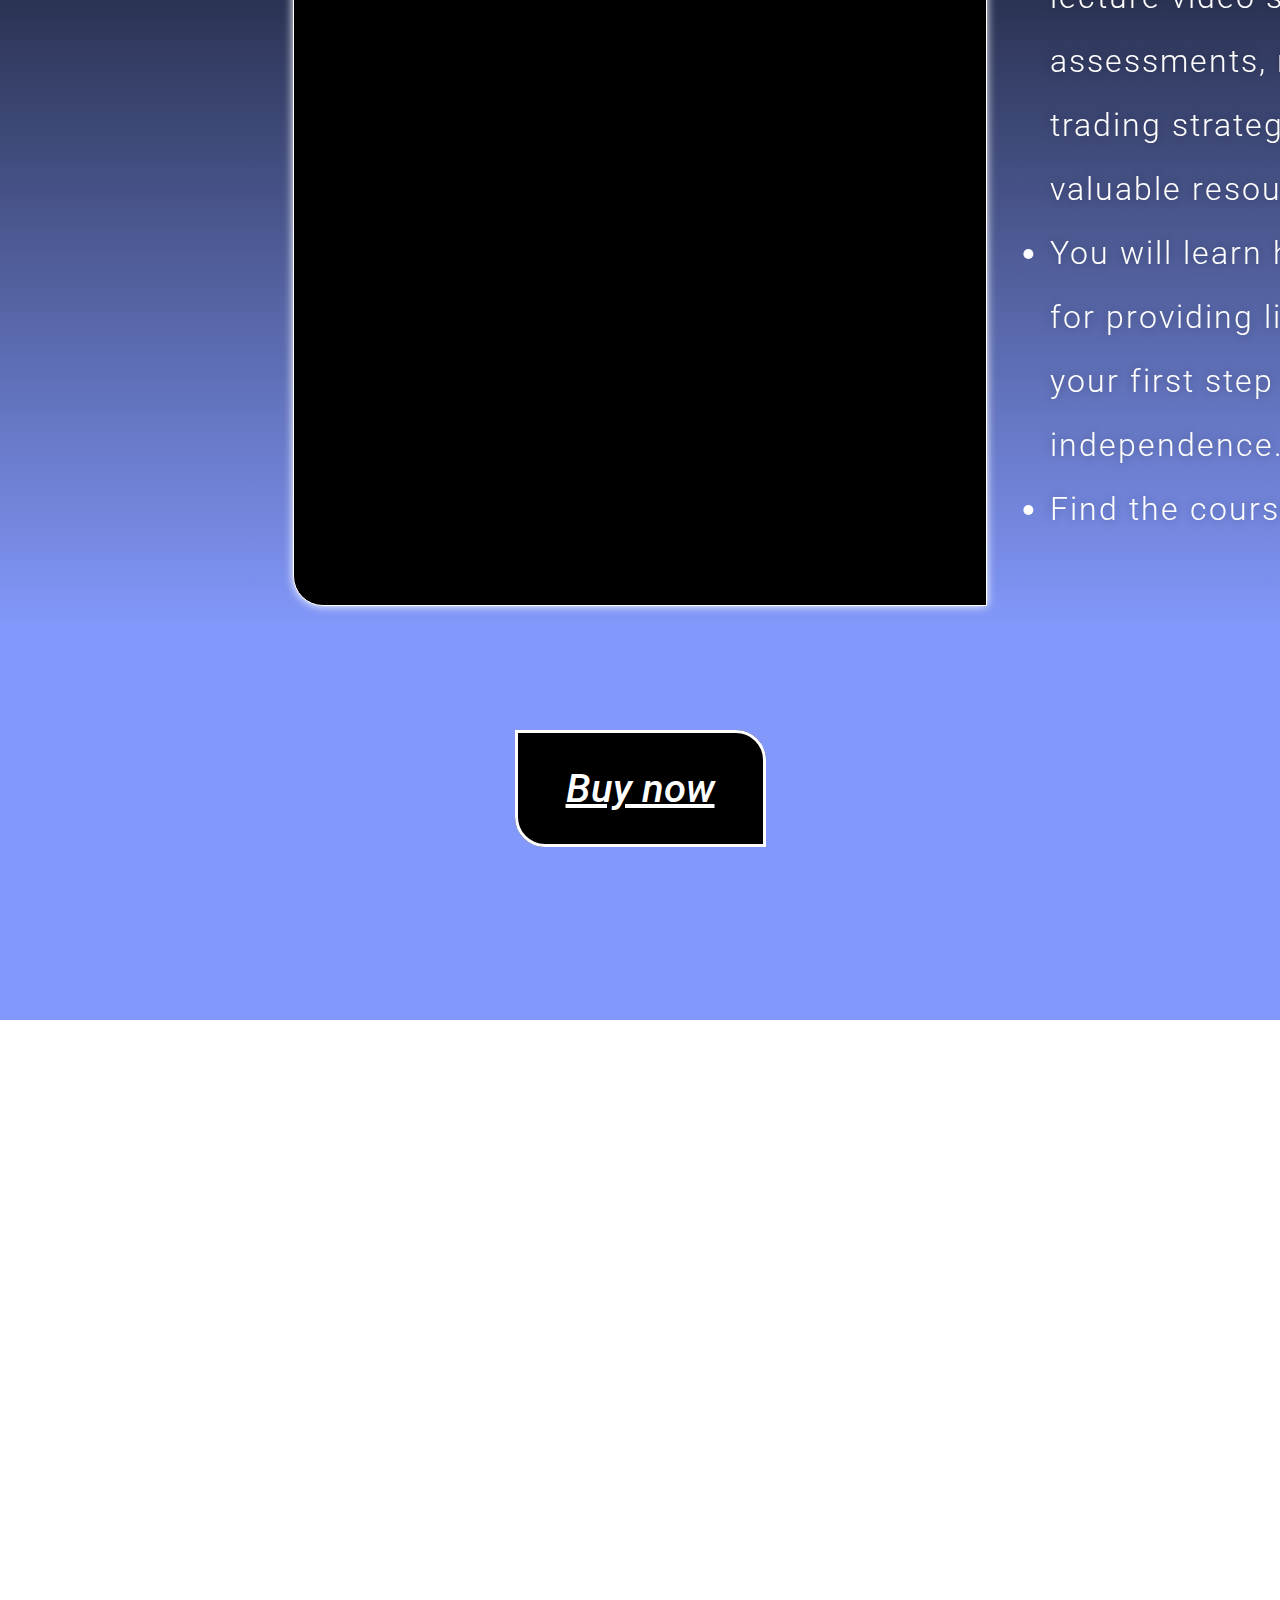
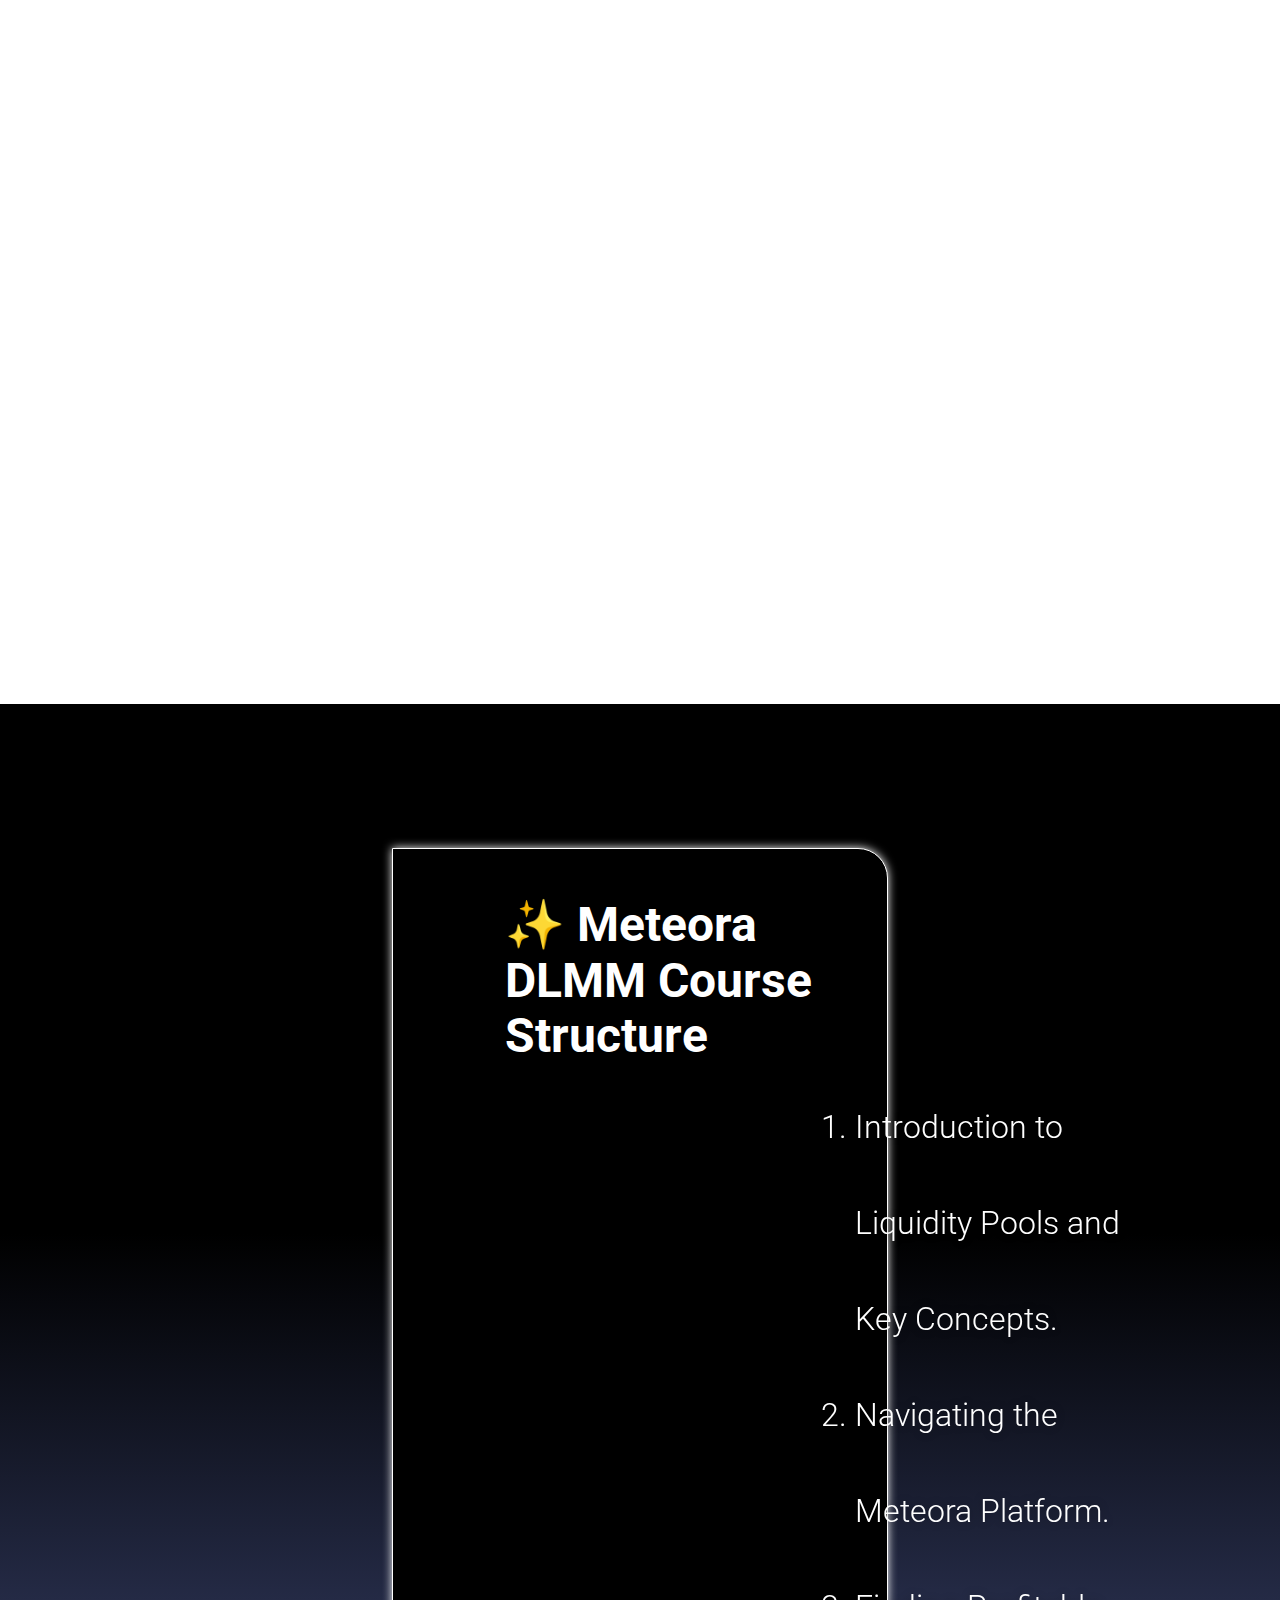
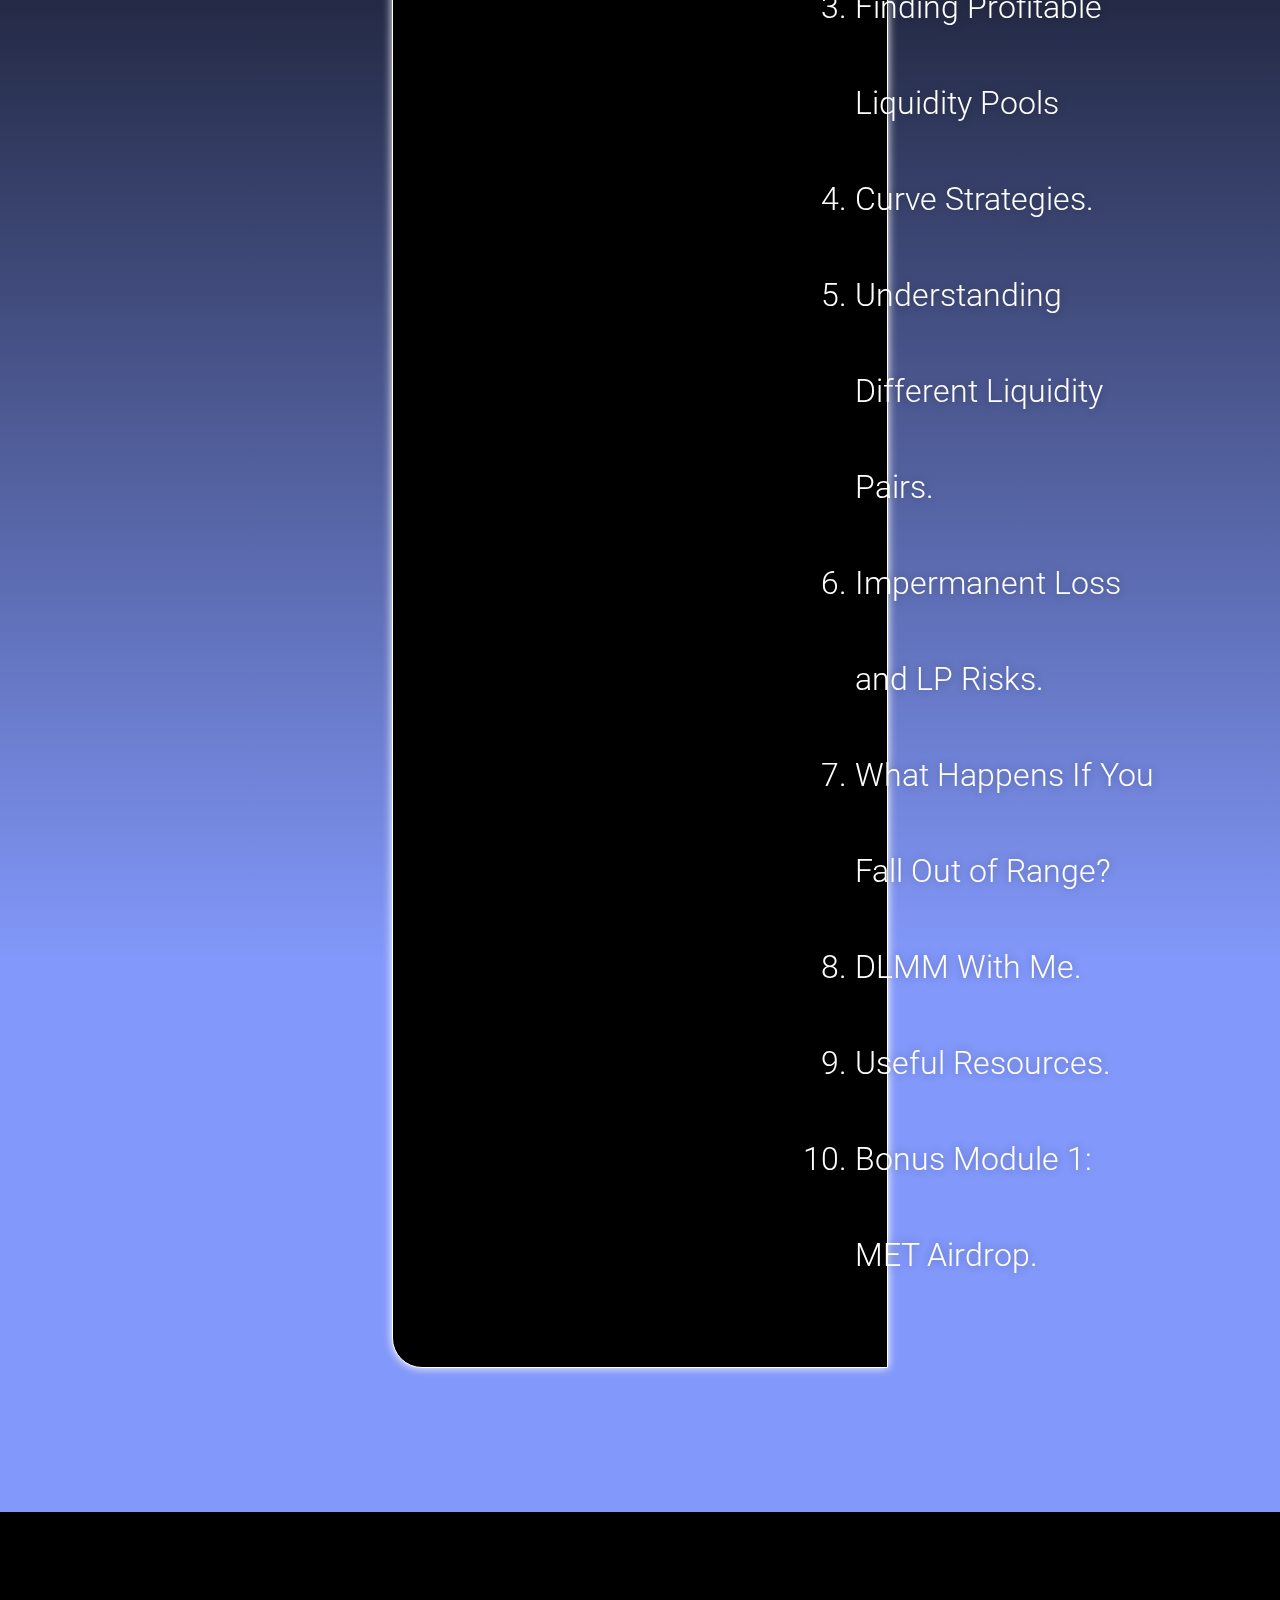
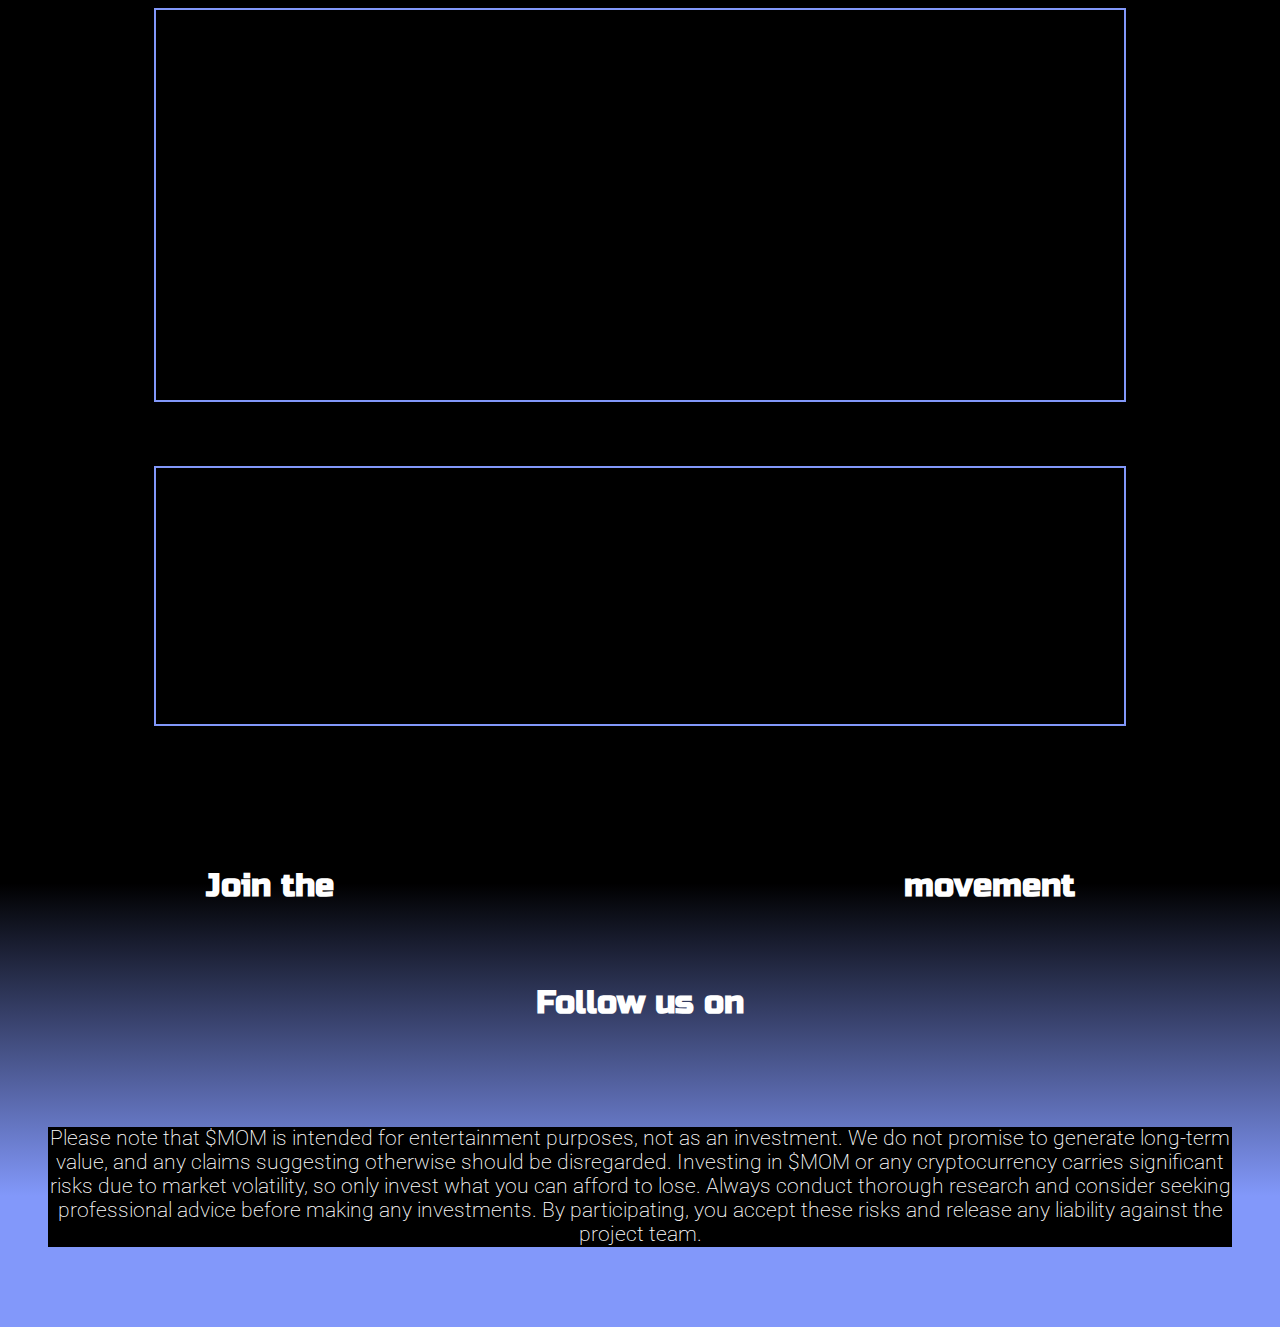
==== commit cfae1f9d: "More changes on the website." ====
--- a/index.html
+++ b/index.html
@@ -59,10 +59,10 @@
         </div>
         <ul class="nav-list" id="navList">
           <li class="nav__item"><a href="/">Home</a></li>
-          <li class="nav__item"><a href="#about">about us</a></li>
-          <li class="nav__item"><a href="#how">How to buy</a></li>
-          <li class="nav__item"><a href="#toke">tokenomic</a></li>
-          <li class="nav__item"><a href="#social">social</a></li>
+          <li class="nav__item">
+            <a href="#DLLM Course Details">DLLM Course Details</a>
+          </li>
+          <li class="nav__item"><a href="#MOM">$MOM</a></li>
         </ul>
       </nav>
     </header>
@@ -72,16 +72,6 @@
         <header class="about__header">
           <span id="about" class="about-brand">✨About </span>
           <h1 class="about-heading" data-aos="fade-right">Moms Basement</h1>
-          <div class="icon-momss">
-            <a href="" target="_blank"
-              ><img
-                data-aos="zoom-in"
-                class="icon"
-                src="image/moms-icon2.png"
-                alt="The moms basement logo"
-                title="Momsbasementcoin"
-            /></a>
-          </div>
         </header>
       </div>
     </section>
@@ -121,7 +111,7 @@
 
         <div class="btn-container">
           <a
-            href="https://dexscreener.com/solana/h6amhmfmagh6l1fura67ppexvf6njripyczmsj7xsto5"
+            href="https://dexscreener.com/solana/2ue1whsbwbjznfxydf4bzkpmslbwdtlshemgbknpxjb1"
             target="_blank"
             title="Buy"
           >
@@ -136,7 +126,7 @@
         <div class="grid">
           <div data-aos="fade-right" class="launch-image">
             <img
-              src="/image/momsbase.webp"
+              src="/image/new.png"
               alt="Moms basement image, A man sitting in front his computer smoking a cigarette"
             />
           </div>
@@ -144,7 +134,7 @@
       </div>
     </section>
 
-    <div id="" class="card">
+    <div id="DLLM Course Details" class="card">
       <article class="card-meteora">
         <div class="card-meteora-border">
           <div>
@@ -181,16 +171,10 @@
             </div>
           </div>
         </div>
-        <div>
-          <h2 class="launch-contract">Contract Address</h2>
-          <p class="launch-number">
-            2uE1whSBWBjznfxYdF4BZkPmsLBwdTLSheMGbKNpXJB1
-          </p>
-        </div>
       </article>
     </div>
 
-    <section id="social" class="foundation">
+    <section id="MOM" class="foundation">
       <div class="foundation foundation-container">
         <div data-aos="flip-right" class="foundation foundation-info">
           <h3 class="foundation-heading">
@@ -203,6 +187,14 @@
           </h3>
         </div>
       </div>
+      <div class="foundation foundation-container">
+        <div data-aos="flip-left" class="foundation foundation-info">
+          <h2 class="launch-contract">Contract Address</h2>
+          <p class="launch-number">
+            2uE1whSBWBjznfxYdF4BZkPmsLBwdTLSheMGbKNpXJB1
+          </p>
+        </div>
+      </div>
     </section>
 
     <footer>
@@ -215,6 +207,7 @@
           <br />
           Follow us on
         </h4>
+
         <div class="footer--link">
           <a
             data-aos="slide-left"
@@ -224,6 +217,18 @@
           >
             <i
               class="fa-brands footer-icon fa-twitter"
+              style="color: #74c0fc"
+            ></i>
+          </a>
+
+          <a
+            data-aos="slide-right"
+            href="https://discord.gg/momsbasement"
+            title="Discord"
+            target="_blank"
+          >
+            <i
+              class="fa-brands footer-icon fa-discord"
               style="color: #74c0fc"
             ></i>
           </a>
--- a/css/style.css
+++ b/css/style.css
@@ -169,16 +169,6 @@
   color: var(--color-secondary);
   font-family: "Roboto", sans-serif;
 }
-.icon-momss {
-  text-align: center;
-}
-.icon {
-  width: 300px;
-  height: 300px;
-  padding: 20px;
-  box-shadow: inset 0 -3em 3em rgba(135, 72, 218, 0.3), 0 0 0 2px white,
-    0.3em 0.3em 1em rgba(246, 247, 244, 0.6);
-}
 @media screen and (max-width: 768px) {
   .about {
     padding: 1rem;
@@ -324,20 +314,6 @@
   text-shadow: 0px 0px 10px rgba(0, 0, 0, 0.3);
 }
 
-.launch-contract {
-  color: var(--color-secondary);
-  font-size: 3rem;
-  letter-spacing: 2px;
-  margin-top: 6rem;
-  text-align: center;
-}
-.launch-number {
-  color: var(--color-secondary);
-  font-size: 2rem;
-  font-weight: 400;
-  margin-top: 2rem;
-  text-align: center;
-}
 @media screen and (max-width: 768px) {
   .card-meteora-border {
     width: 100%;
@@ -354,16 +330,6 @@
   .card-meteora-paragrafh {
     font-size: 1rem;
   }
-  .launch-contract {
-    font-size: 1.5rem;
-    padding: 1rem 0;
-    margin-top: 1rem;
-  }
-  .launch-number {
-    font-size: 14px;
-    font-weight: 300;
-    margin-top: 1rem;
-  }
 }
 
 /* Foundation */
@@ -387,20 +353,41 @@
   font-size: 2rem;
   font-weight: 500;
 }
+.launch-contract {
+  color: var(--color-secondary);
+  font-size: 3rem;
+  letter-spacing: 2px;
+  text-align: center;
+}
+.launch-number {
+  color: var(--color-secondary);
+  font-size: 2rem;
+  font-weight: 400;
+  margin-top: 2rem;
+  text-align: center;
+}
 @media screen and (max-width: 768px) {
   .foundation {
     padding: 1rem;
   }
   .foundation-container {
     width: 100%;
+    margin: 3rem 0;
     padding: 0;
   }
+
   .foundation-heading {
-    font-size: 1.2rem;
+    font-size: 1rem;
     text-align: center;
   }
-  .foundation-info {
-    padding: 1rem;
+
+  .launch-contract {
+    font-size: 1rem;
+    padding: 1rem 0;
+  }
+  .launch-number {
+    font-size: 12px;
+    margin-top: 0;
   }
 }
 
